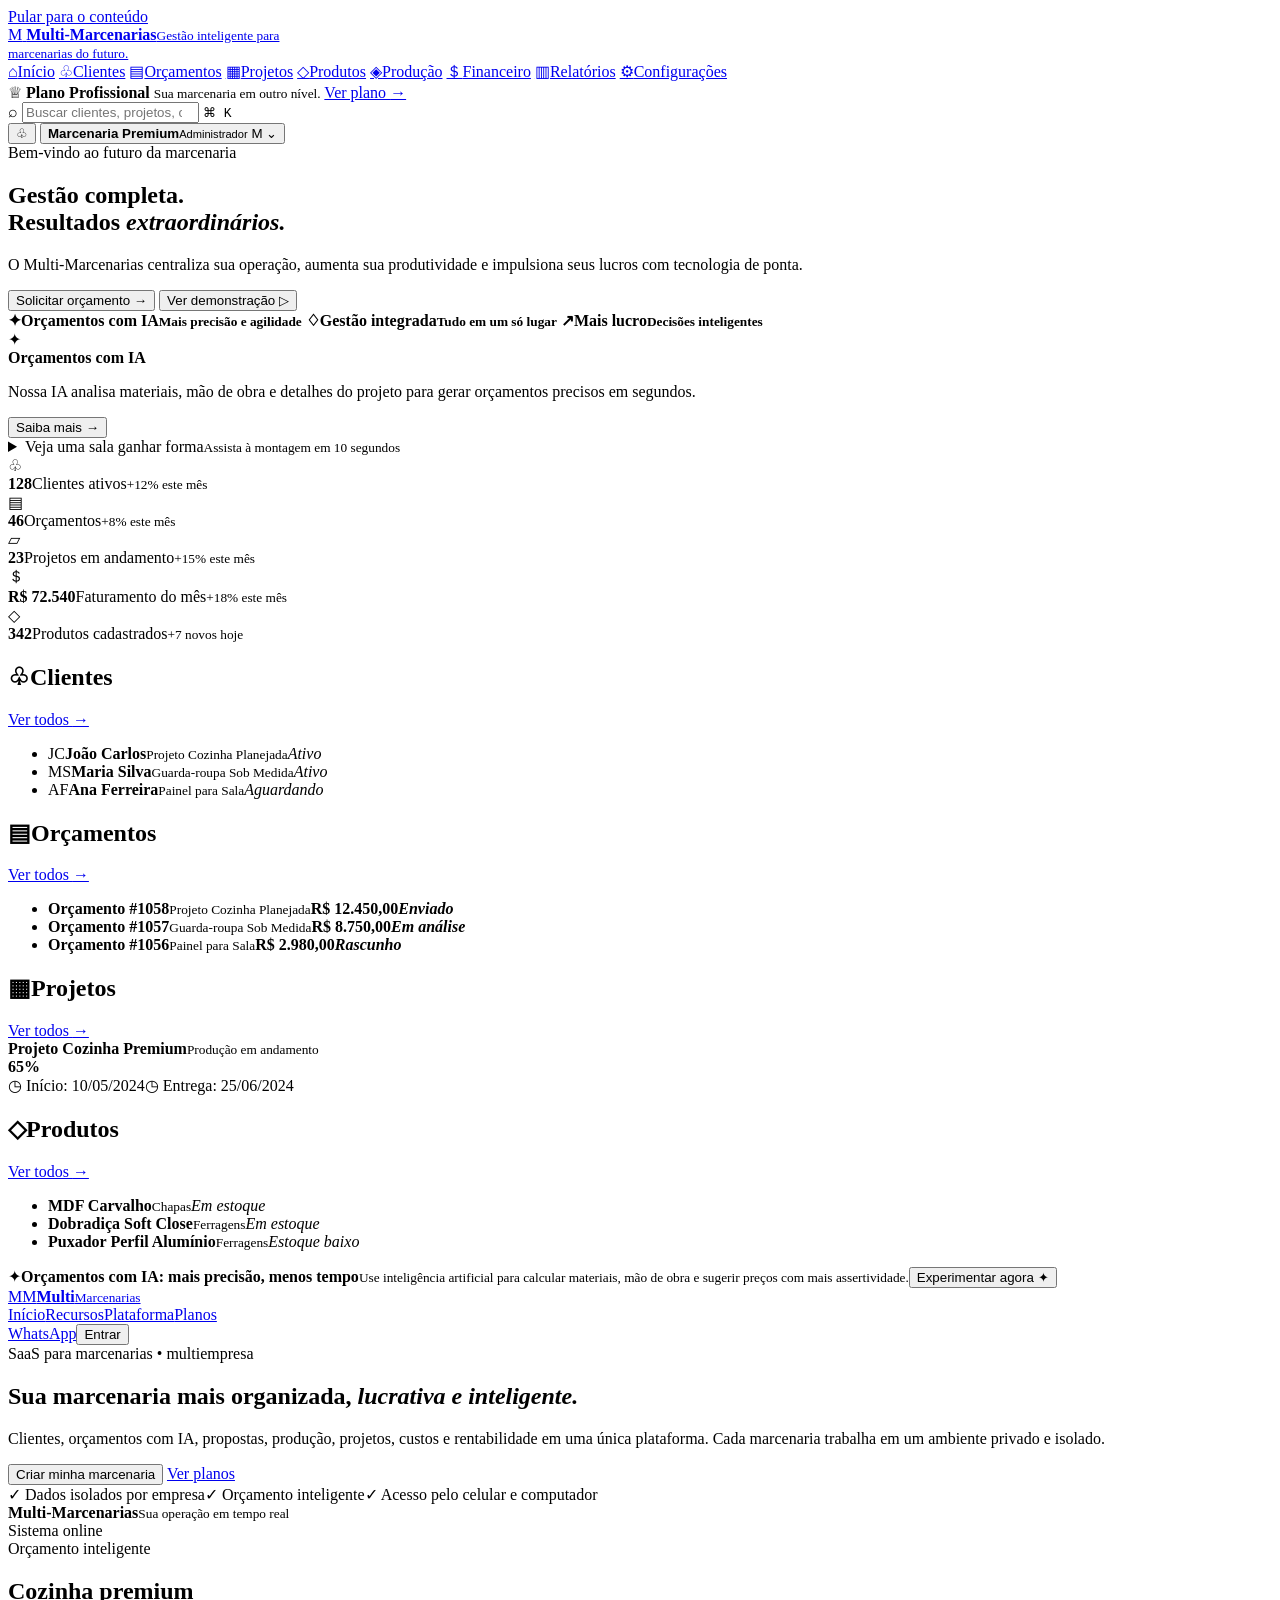
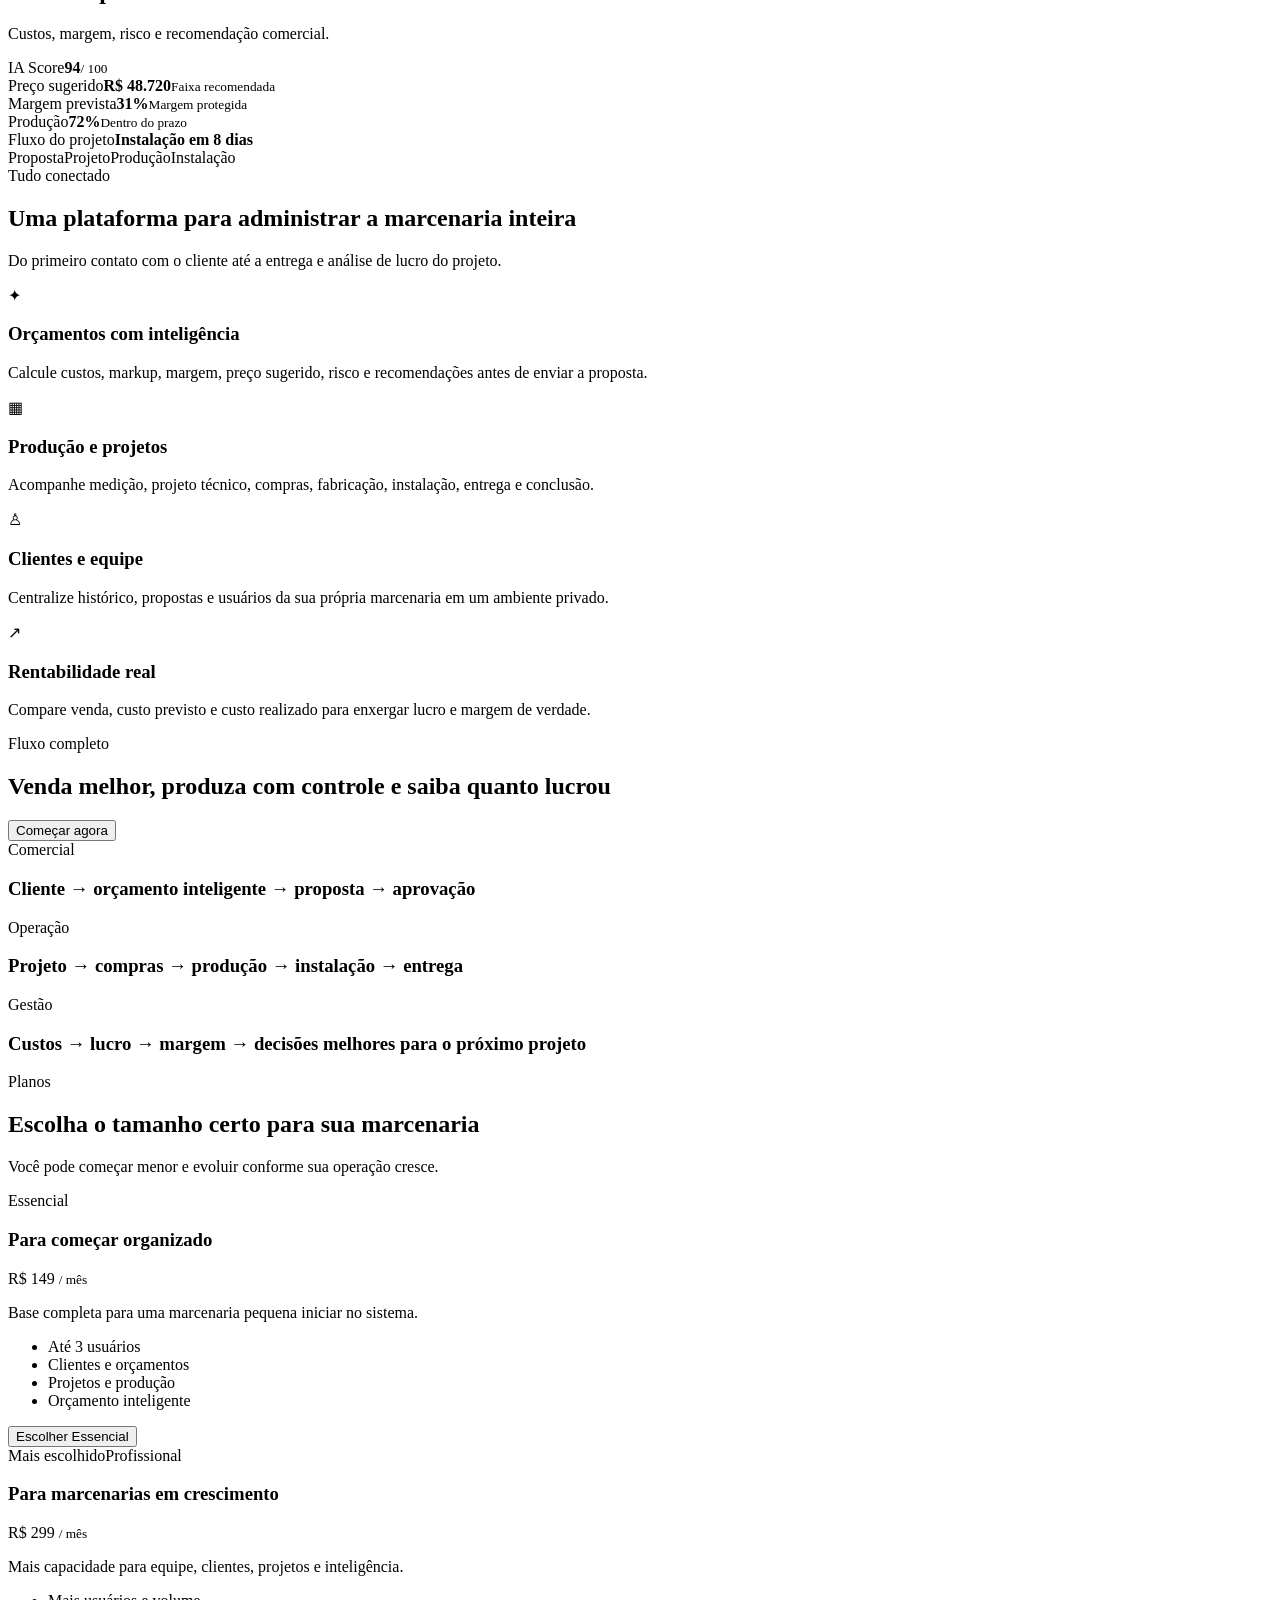
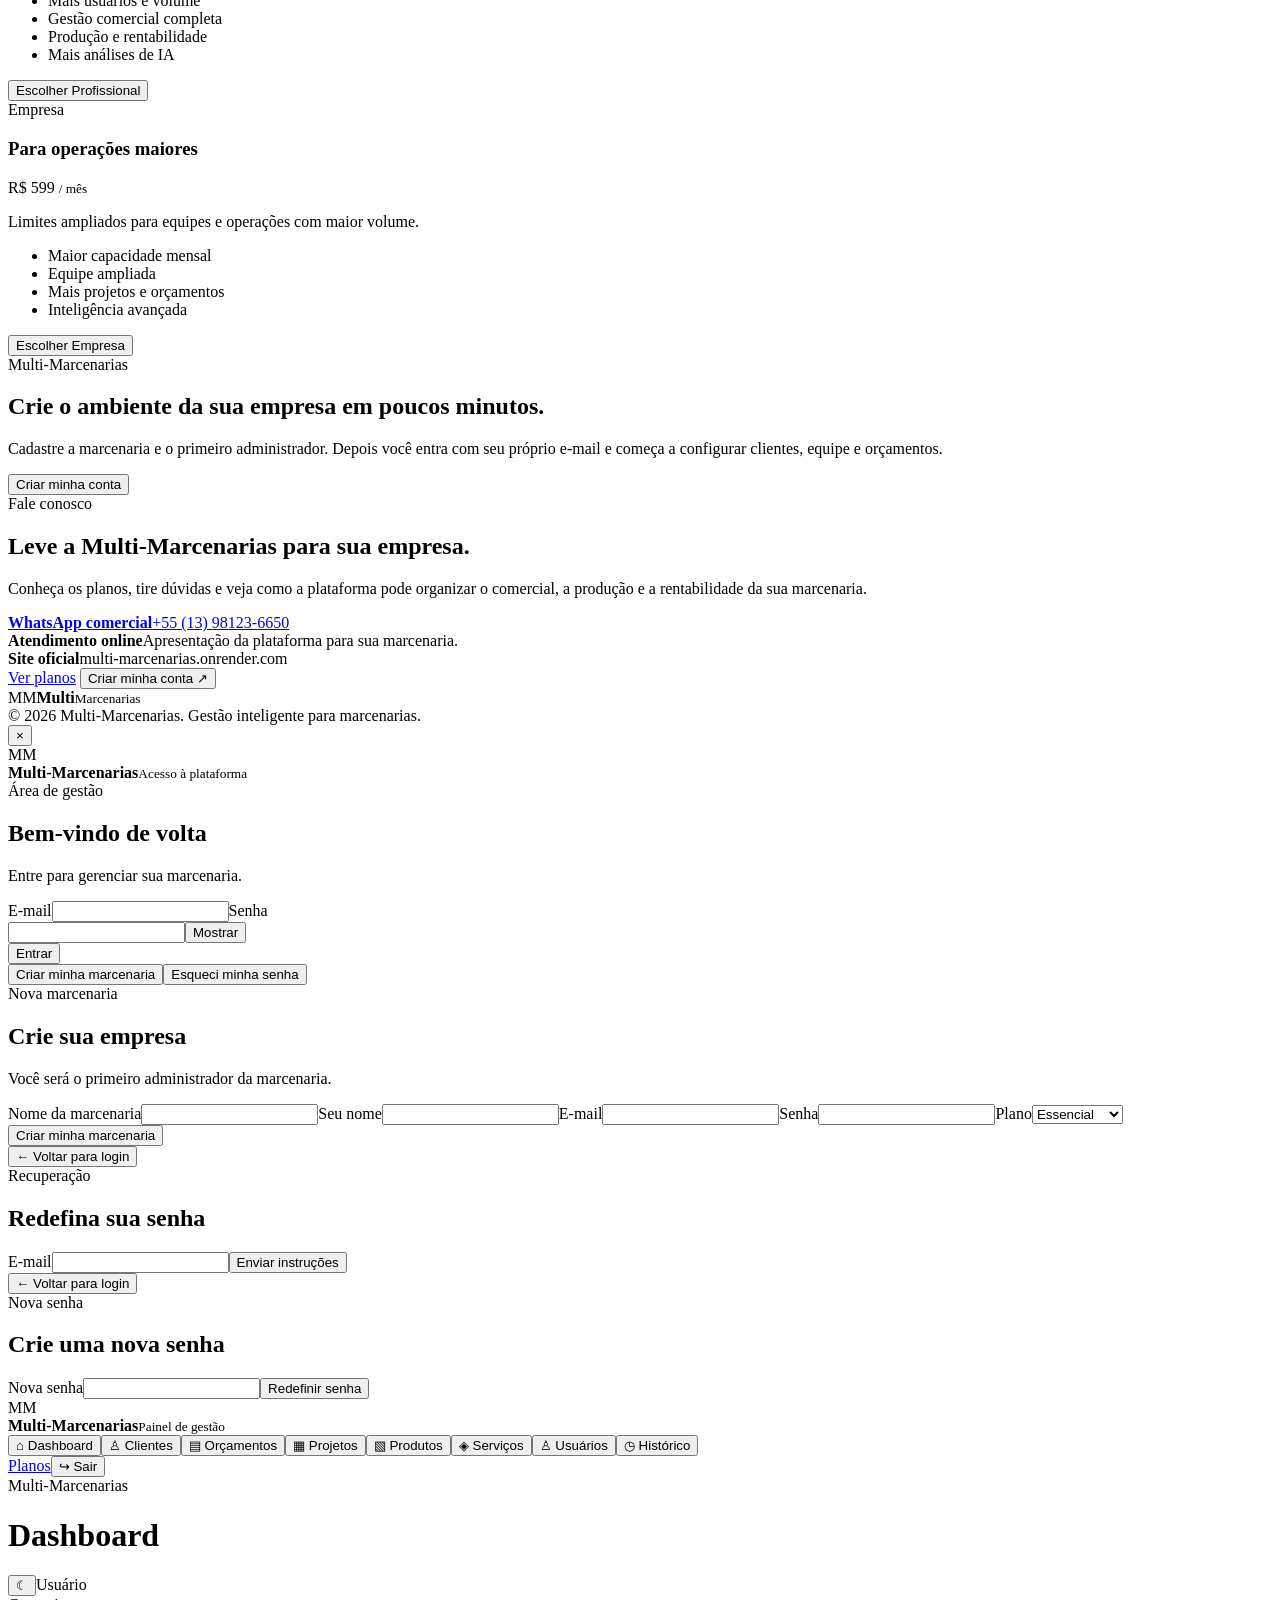
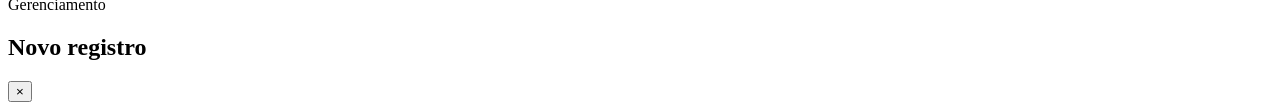
==== frontend/index.html @ 6f458a74 "Adiciona demonstração da montagem da sala" ====
<!doctype html>
<html lang="pt-BR">
<head>
  <meta charset="UTF-8">
  <base href="/">
  <meta name="viewport" content="width=device-width,initial-scale=1,viewport-fit=cover">
  <meta name="theme-color" content="#063e2f">
  <meta name="description" content="Multi-Marcenarias — SaaS de gestão para marcenarias com clientes, orçamentos inteligentes, produção, projetos, lucro e planos por assinatura.">
  <meta property="og:type" content="website">
  <meta property="og:locale" content="pt_BR">
  <meta property="og:site_name" content="Multi-Marcenarias">
  <meta property="og:title" content="Multi-Marcenarias | Gestão inteligente para marcenarias">
  <meta property="og:description" content="Clientes, orçamentos inteligentes, produção, projetos, custos e rentabilidade em uma plataforma multiempresa.">
  <meta property="og:url" content="https://multi-marcenarias.onrender.com/">
  <meta property="og:image" content="https://multi-marcenarias.onrender.com/assets/m-dourado-compartilhar-v2.png?v=20261110m2">
  <meta property="og:image:secure_url" content="https://multi-marcenarias.onrender.com/assets/m-dourado-compartilhar-v2.png?v=20261110m2">
  <meta property="og:image:type" content="image/png">
  <meta property="og:image:width" content="1200">
  <meta property="og:image:height" content="630">
  <meta property="og:image:alt" content="Logo oficial da Multi-Marcenarias">
  <meta name="twitter:card" content="summary_large_image">
  <meta name="twitter:title" content="Multi-Marcenarias | Gestão inteligente para marcenarias">
  <meta name="twitter:description" content="A plataforma completa para organizar, produzir e aumentar a rentabilidade da sua marcenaria.">
  <meta name="twitter:image" content="https://multi-marcenarias.onrender.com/assets/m-dourado-compartilhar-v2.png?v=20261110m2">
  <meta name="twitter:image:alt" content="Logo oficial da Multi-Marcenarias">
  <title>Multi-Marcenarias | Gestão inteligente para marcenarias</title>
  <link rel="canonical" href="https://multi-marcenarias.onrender.com/">
  <link rel="icon" href="./m-dourado-v2.ico?v=20261110m2" sizes="any">
  <link rel="icon" type="image/png" sizes="32x32" href="./assets/m-dourado-32-v2.png?v=20261110m2">
  <link rel="icon" type="image/png" sizes="512x512" href="./assets/m-dourado-512-v2.png?v=20261110m2">
  <link rel="apple-touch-icon" sizes="180x180" href="./assets/m-dourado-iphone-v2.png?v=20261110m2">
  <link rel="manifest" href="./site.webmanifest?v=20261110m2">
  <link rel="stylesheet" href="./styles.css">
  <link rel="stylesheet" href="./professional.css">
  <link rel="stylesheet" href="./commercial.css?v=20261110m2">
  <link rel="stylesheet" href="./design-refresh.css">
  <link rel="stylesheet" href="./public-reference.css?v=20261115v4">
  <link rel="stylesheet" href="./notifications.css">
  <link rel="stylesheet" href="./customer-portal.css?v=20261110m2">
</head>
<body>
  <a class="skip-link" href="#conteudo">Pular para o conteúdo</a>
  <div id="public-site">
    <div class="reference-public-dashboard" id="public-dashboard">
      <aside class="reference-public-sidebar" aria-label="Navegação da plataforma">
        <a class="reference-public-brand" href="#inicio" aria-label="Multi-Marcenarias — início">
          <span class="reference-public-logo" aria-hidden="true">M</span>
          <span><strong>Multi-Marcenarias</strong><small>Gestão inteligente para<br>marcenarias do futuro.</small></span>
        </a>
        <nav class="reference-public-nav">
          <a class="active" href="#inicio"><span aria-hidden="true">⌂</span>Início</a>
          <a href="#recursos"><span aria-hidden="true">♧</span>Clientes</a>
          <a href="#planos"><span aria-hidden="true">▤</span>Orçamentos</a>
          <a href="#plataforma"><span aria-hidden="true">▦</span>Projetos</a>
          <a href="#recursos"><span aria-hidden="true">◇</span>Produtos</a>
          <a href="#plataforma"><span aria-hidden="true">◈</span>Produção</a>
          <a href="#contato"><span aria-hidden="true">＄</span>Financeiro</a>
          <a href="#recursos"><span aria-hidden="true">▥</span>Relatórios</a>
          <a href="#contato"><span aria-hidden="true">⚙</span>Configurações</a>
        </nav>
        <div class="reference-public-plan">
          <span class="plan-crown" aria-hidden="true">♕</span>
          <strong>Plano Profissional</strong>
          <small>Sua marcenaria em outro nível.</small>
          <a href="#planos">Ver plano <span aria-hidden="true">→</span></a>
        </div>
      </aside>
      <div class="reference-public-main">
        <header class="reference-public-topbar">
          <label class="reference-public-search" for="public-global-search">
            <span aria-hidden="true">⌕</span>
            <input id="public-global-search" type="search" placeholder="Buscar clientes, projetos, orçamentos..." autocomplete="off">
            <kbd>⌘ K</kbd>
          </label>
          <div class="reference-public-account-wrap">
            <button class="reference-public-notification" type="button" aria-label="Notificações">♧<span aria-hidden="true"></span></button>
            <span class="reference-public-divider" aria-hidden="true"></span>
            <button id="open-login" class="reference-public-account" type="button" aria-label="Entrar na plataforma">
              <span class="reference-public-account-copy"><strong>Marcenaria Premium</strong><small>Administrador</small></span>
              <span class="reference-public-avatar" aria-hidden="true">M</span>
              <span class="reference-public-chevron" aria-hidden="true">⌄</span>
            </button>
          </div>
        </header>
        <main class="reference-public-content" id="conteudo-publico">
          <section class="reference-public-hero" id="inicio">
            <div class="reference-public-hero-copy">
              <span class="reference-public-kicker"><i aria-hidden="true"></i>Bem-vindo ao futuro da marcenaria</span>
              <h1>Gestão completa.<br>Resultados <em>extraordinários.</em></h1>
              <p>O Multi-Marcenarias centraliza sua operação, aumenta sua produtividade e impulsiona seus lucros com tecnologia de ponta.</p>
              <div class="reference-public-actions">
                <button class="btn primary" type="button" data-plan="professional">Solicitar orçamento <span aria-hidden="true">→</span></button>
                <button class="btn secondary" type="button" data-plan="starter">Ver demonstração <span aria-hidden="true">▷</span></button>
              </div>
              <div class="reference-public-benefits">
                <span><b aria-hidden="true">✦</b><strong>Orçamentos com IA<small>Mais precisão e agilidade</small></strong></span>
                <span><b aria-hidden="true">♢</b><strong>Gestão integrada<small>Tudo em um só lugar</small></strong></span>
                <span><b aria-hidden="true">↗</b><strong>Mais lucro<small>Decisões inteligentes</small></strong></span>
              </div>
            </div>
            <div class="reference-public-hero-visual" role="img" aria-label="Sala planejada com cozinha de marcenaria premium">
              <div class="vitrine-depth" aria-hidden="true"><span></span><span></span><span></span></div>
              <div class="reference-public-ai-card">
                <span class="reference-public-ai-icon" aria-hidden="true">✦</span>
                <div><strong>Orçamentos com IA</strong><p>Nossa IA analisa materiais, mão de obra e detalhes do projeto para gerar orçamentos precisos em segundos.</p></div>
                <button class="btn light" type="button" data-plan="professional">Saiba mais <span aria-hidden="true">→</span></button>
              </div>
            </div>
          </section>
          <details class="mm-showroom">
            <summary><span>Veja uma sala ganhar forma</span><small>Assista à montagem em 10 segundos</small></summary>
            <div class="mm-showroom-scene" role="img" aria-label="Sala planejada em perspectiva. Painéis e móveis se encaixam; o acabamento claro muda para grafite e o sofá passa a ser de couro conhaque.">
              <div class="mm-room-frame"></div>
              <div class="mm-room-wall"></div>
              <div class="mm-room-floor"></div>
              <div class="mm-room-rug"></div>
              <div class="mm-room-sofa mm-room-sofa-light"></div>
              <div class="mm-room-sofa mm-room-sofa-dark"></div>
              <div class="mm-room-table"></div>
              <div class="mm-room-light"></div>
            </div>
          </details>
          <section class="reference-public-kpis" aria-label="Indicadores da prévia">
            <article><span class="reference-public-kpi-icon" aria-hidden="true">♧</span><div><strong>128</strong><span>Clientes ativos</span><small>+12% este mês</small></div></article>
            <article><span class="reference-public-kpi-icon" aria-hidden="true">▤</span><div><strong>46</strong><span>Orçamentos</span><small>+8% este mês</small></div></article>
            <article><span class="reference-public-kpi-icon" aria-hidden="true">▱</span><div><strong>23</strong><span>Projetos em andamento</span><small>+15% este mês</small></div></article>
            <article><span class="reference-public-kpi-icon" aria-hidden="true">＄</span><div><strong>R$ 72.540</strong><span>Faturamento do mês</span><small>+18% este mês</small></div></article>
            <article><span class="reference-public-kpi-icon" aria-hidden="true">◇</span><div><strong>342</strong><span>Produtos cadastrados</span><small>+7 novos hoje</small></div></article>
          </section>
          <section class="reference-public-card-grid" aria-label="Resumo operacional">
            <article class="reference-public-card">
              <header><h2><span aria-hidden="true">♧</span>Clientes</h2><a href="#recursos">Ver todos <span aria-hidden="true">→</span></a></header>
              <ul><li><span class="reference-public-avatar-small">JC</span><span><strong>João Carlos</strong><small>Projeto Cozinha Planejada</small></span><em>Ativo</em></li><li><span class="reference-public-avatar-small">MS</span><span><strong>Maria Silva</strong><small>Guarda-roupa Sob Medida</small></span><em>Ativo</em></li><li><span class="reference-public-avatar-small">AF</span><span><strong>Ana Ferreira</strong><small>Painel para Sala</small></span><em class="warning">Aguardando</em></li></ul>
            </article>
            <article class="reference-public-card">
              <header><h2><span aria-hidden="true">▤</span>Orçamentos</h2><a href="#planos">Ver todos <span aria-hidden="true">→</span></a></header>
              <ul><li><span><strong>Orçamento #1058</strong><small>Projeto Cozinha Planejada</small></span><b>R$ 12.450,00<em>Enviado</em></b></li><li><span><strong>Orçamento #1057</strong><small>Guarda-roupa Sob Medida</small></span><b>R$ 8.750,00<em class="warning">Em análise</em></b></li><li><span><strong>Orçamento #1056</strong><small>Painel para Sala</small></span><b>R$ 2.980,00<em class="muted">Rascunho</em></b></li></ul>
            </article>
            <article class="reference-public-card reference-public-project">
              <header><h2><span aria-hidden="true">▦</span>Projetos</h2><a href="#plataforma">Ver todos <span aria-hidden="true">→</span></a></header>
              <div class="reference-public-project-image" role="img" aria-label="Projeto de cozinha planejada"></div>
              <strong>Projeto Cozinha Premium</strong><small>Produção em andamento</small><div class="reference-public-progress"><span><i></i></span><b>65%</b></div><div class="reference-public-dates"><span>◷ Início: 10/05/2024</span><span>◷ Entrega: 25/06/2024</span></div>
            </article>
            <article class="reference-public-card">
              <header><h2><span aria-hidden="true">◇</span>Produtos</h2><a href="#recursos">Ver todos <span aria-hidden="true">→</span></a></header>
              <ul><li><span class="reference-public-product-thumb wood"></span><span><strong>MDF Carvalho</strong><small>Chapas</small></span><em>Em estoque</em></li><li><span class="reference-public-product-thumb hardware"></span><span><strong>Dobradiça Soft Close</strong><small>Ferragens</small></span><em>Em estoque</em></li><li><span class="reference-public-product-thumb handle"></span><span><strong>Puxador Perfil Alumínio</strong><small>Ferragens</small></span><em class="warning">Estoque baixo</em></li></ul>
            </article>
          </section>
          <section class="reference-public-ai-band">
            <span class="reference-public-ai-band-icon" aria-hidden="true">✦</span><span><strong>Orçamentos com IA: mais precisão, menos tempo</strong><small>Use inteligência artificial para calcular materiais, mão de obra e sugerir preços com mais assertividade.</small></span><button class="btn primary" type="button" data-plan="professional">Experimentar agora <span aria-hidden="true">✦</span></button>
          </section>
        </main>
      </div>
    </div>
    <header class="site-header">
      <a class="logo" href="#legacy-inicio" aria-label="Multi-Marcenarias"><span class="logo-mark" aria-hidden="true">MM</span><span><strong>Multi</strong><small>Marcenarias</small></span></a>
      <nav class="site-nav" aria-label="Navegação principal"><a href="#inicio">Início</a><a href="#recursos">Recursos</a><a href="#plataforma">Plataforma</a><a href="#planos">Planos</a></nav>
      <div class="header-actions"><a class="btn whatsapp mini" href="https://wa.me/5513981236650?text=Ol%C3%A1%21%20Quero%20conhecer%20a%20plataforma%20Multi-Marcenarias%20para%20minha%20marcenaria." target="_blank" rel="noopener noreferrer" aria-label="Falar com a Multi-Marcenarias pelo WhatsApp">WhatsApp</a><button class="btn ghost" id="open-login-legacy" type="button">Entrar</button></div>
    </header>

    <main id="conteudo">
      <section class="hero" id="legacy-inicio">
        <div class="hero-copy">
          <span class="eyebrow">SaaS para marcenarias • multiempresa</span>
          <h1>Sua marcenaria mais organizada, <em>lucrativa e inteligente.</em></h1>
          <p>Clientes, orçamentos com IA, propostas, produção, projetos, custos e rentabilidade em uma única plataforma. Cada marcenaria trabalha em um ambiente privado e isolado.</p>
          <div class="hero-actions">
            <button class="btn primary large" type="button" data-plan="starter">Criar minha marcenaria</button>
            <a class="btn secondary large" href="#planos">Ver planos</a>
          </div>
          <div class="trust"><span>✓ Dados isolados por empresa</span><span>✓ Orçamento inteligente</span><span>✓ Acesso pelo celular e computador</span></div>
        </div>
        <div class="hero-card platform-preview" aria-label="Prévia do painel Multi-Marcenarias">
          <div class="wood-swatch" aria-hidden="true"></div>
          <div class="preview-shell">
            <div class="preview-topbar">
              <div class="preview-brand"><span class="preview-led" aria-hidden="true"></span><strong>Multi-Marcenarias</strong><small>Sua operação em tempo real</small></div>
              <span class="preview-online"><i aria-hidden="true"></i> Sistema online</span>
            </div>
            <div class="preview-command">
              <div><span class="eyebrow">Orçamento inteligente</span><h2>Cozinha premium</h2><p>Custos, margem, risco e recomendação comercial.</p></div>
              <div class="preview-score"><span>IA Score</span><strong>94</strong><small>/ 100</small></div>
            </div>
            <div class="preview-metrics">
              <div class="preview-metric cyan"><span>Preço sugerido</span><strong>R$ 48.720</strong><small>Faixa recomendada</small></div>
              <div class="preview-metric violet"><span>Margem prevista</span><strong>31%</strong><small>Margem protegida</small></div>
              <div class="preview-metric lime"><span>Produção</span><strong>72%</strong><small>Dentro do prazo</small></div>
            </div>
            <div class="preview-flow">
              <div class="preview-flow-head"><span>Fluxo do projeto</span><strong>Instalação em 8 dias</strong></div>
              <div class="preview-track" aria-hidden="true"><span></span></div>
              <div class="preview-stages"><span class="done">Proposta</span><span class="done">Projeto</span><span class="active">Produção</span><span>Instalação</span></div>
            </div>
          </div>
        </div>
      </section>

      <section class="section public-section" id="recursos">
        <div class="section-heading"><div><span class="eyebrow">Tudo conectado</span><h2>Uma plataforma para administrar a marcenaria inteira</h2></div><p>Do primeiro contato com o cliente até a entrega e análise de lucro do projeto.</p></div>
        <div class="service-grid">
          <article class="service-card"><span class="service-icon" aria-hidden="true">✦</span><h3>Orçamentos com inteligência</h3><p>Calcule custos, markup, margem, preço sugerido, risco e recomendações antes de enviar a proposta.</p></article>
          <article class="service-card"><span class="service-icon" aria-hidden="true">▦</span><h3>Produção e projetos</h3><p>Acompanhe medição, projeto técnico, compras, fabricação, instalação, entrega e conclusão.</p></article>
          <article class="service-card"><span class="service-icon" aria-hidden="true">♙</span><h3>Clientes e equipe</h3><p>Centralize histórico, propostas e usuários da sua própria marcenaria em um ambiente privado.</p></article>
          <article class="service-card"><span class="service-icon" aria-hidden="true">↗</span><h3>Rentabilidade real</h3><p>Compare venda, custo previsto e custo realizado para enxergar lucro e margem de verdade.</p></article>
        </div>
      </section>

      <section class="section projects-section" id="plataforma">
        <div class="section-heading"><div><span class="eyebrow">Fluxo completo</span><h2>Venda melhor, produza com controle e saiba quanto lucrou</h2></div><button class="btn secondary" type="button" data-plan="starter">Começar agora</button></div>
        <div class="project-grid">
          <article class="project-card project-one"><div><span>Comercial</span><h3>Cliente → orçamento inteligente → proposta → aprovação</h3></div></article>
          <article class="project-card project-two"><div><span>Operação</span><h3>Projeto → compras → produção → instalação → entrega</h3></div></article>
          <article class="project-card project-three"><div><span>Gestão</span><h3>Custos → lucro → margem → decisões melhores para o próximo projeto</h3></div></article>
        </div>
      </section>

      <section class="pricing-section" id="planos">
        <div class="section-heading"><div><span class="eyebrow">Planos</span><h2>Escolha o tamanho certo para sua marcenaria</h2></div><p>Você pode começar menor e evoluir conforme sua operação cresce.</p></div>
        <div class="pricing-grid">
          <article class="price-card">
            <span class="eyebrow">Essencial</span><h3>Para começar organizado</h3><div class="price">R$ 149 <small>/ mês</small></div><p>Base completa para uma marcenaria pequena iniciar no sistema.</p>
            <ul><li>Até 3 usuários</li><li>Clientes e orçamentos</li><li>Projetos e produção</li><li>Orçamento inteligente</li></ul>
            <button class="btn secondary" type="button" data-plan="starter">Escolher Essencial</button>
          </article>
          <article class="price-card featured">
            <span class="price-badge">Mais escolhido</span><span class="eyebrow">Profissional</span><h3>Para marcenarias em crescimento</h3><div class="price">R$ 299 <small>/ mês</small></div><p>Mais capacidade para equipe, clientes, projetos e inteligência.</p>
            <ul><li>Mais usuários e volume</li><li>Gestão comercial completa</li><li>Produção e rentabilidade</li><li>Mais análises de IA</li></ul>
            <button class="btn primary" type="button" data-plan="professional">Escolher Profissional</button>
          </article>
          <article class="price-card">
            <span class="eyebrow">Empresa</span><h3>Para operações maiores</h3><div class="price">R$ 599 <small>/ mês</small></div><p>Limites ampliados para equipes e operações com maior volume.</p>
            <ul><li>Maior capacidade mensal</li><li>Equipe ampliada</li><li>Mais projetos e orçamentos</li><li>Inteligência avançada</li></ul>
            <button class="btn secondary" type="button" data-plan="business">Escolher Empresa</button>
          </article>
        </div>
      </section>

      <section class="commercial-band">
        <div><span class="eyebrow">Multi-Marcenarias</span><h2>Crie o ambiente da sua empresa em poucos minutos.</h2><p>Cadastre a marcenaria e o primeiro administrador. Depois você entra com seu próprio e-mail e começa a configurar clientes, equipe e orçamentos.</p></div>
        <button class="btn primary large" type="button" data-plan="starter">Criar minha conta</button>
      </section>

      <section class="section contact-section" id="contato">
        <div class="contact-card">
          <div><span class="eyebrow">Fale conosco</span><h2>Leve a Multi-Marcenarias para sua empresa.</h2><p>Conheça os planos, tire dúvidas e veja como a plataforma pode organizar o comercial, a produção e a rentabilidade da sua marcenaria.</p></div>
          <div class="contact-list"><a href="https://wa.me/5513981236650?text=Ol%C3%A1%21%20Quero%20conhecer%20a%20plataforma%20Multi-Marcenarias%20para%20minha%20marcenaria." target="_blank" rel="noopener noreferrer"><strong>WhatsApp comercial</strong><span>+55 (13) 98123-6650</span></a><div><strong>Atendimento online</strong><span>Apresentação da plataforma para sua marcenaria.</span></div><div><strong>Site oficial</strong><span>multi-marcenarias.onrender.com</span></div></div>
        </div>
      </section>
    </main>

    <nav class="vitrine-actions" aria-label="Ações rápidas">
      <a href="#planos">Ver planos</a>
      <button type="button" data-plan="starter">Criar minha conta <span aria-hidden="true">↗</span></button>
    </nav>
    <footer><div class="logo"><span class="logo-mark" aria-hidden="true">MM</span><span><strong>Multi</strong><small>Marcenarias</small></span></div><span>© 2026 Multi-Marcenarias. Gestão inteligente para marcenarias.</span></footer>
  </div>

  <div id="auth-overlay" class="overlay hidden" aria-hidden="true"><div class="auth-card" role="dialog" aria-modal="true" aria-labelledby="login-title"><button class="close" id="close-auth" aria-label="Fechar" type="button">×</button><div class="auth-brand"><span class="logo-mark" aria-hidden="true">MM</span><div><strong>Multi-Marcenarias</strong><small>Acesso à plataforma</small></div></div><div id="login-view"><span class="eyebrow">Área de gestão</span><h2 id="login-title">Bem-vindo de volta</h2><p class="muted">Entre para gerenciar sua marcenaria.</p><form id="login-form"><label for="login-email">E-mail<input id="login-email" type="email" autocomplete="username" required></label><label for="login-password">Senha</label><div class="login-password-field"><input id="login-password" type="password" autocomplete="current-password" required><button id="toggle-login-password" type="button" aria-controls="login-password" aria-label="Mostrar senha" aria-pressed="false">Mostrar</button></div><button class="btn primary wide" type="submit">Entrar</button><div id="login-error" class="form-message error" role="alert" aria-live="polite"></div></form><div class="auth-links"><button id="show-register" type="button">Criar minha marcenaria</button><button id="show-recovery" type="button">Esqueci minha senha</button></div></div><div id="register-view" class="hidden"><span class="eyebrow">Nova marcenaria</span><h2>Crie sua empresa</h2><p class="muted">Você será o primeiro administrador da marcenaria.</p><form id="register-form"><label for="register-business-name">Nome da marcenaria<input id="register-business-name" type="text" minlength="2" autocomplete="organization" required></label><label for="register-name">Seu nome<input id="register-name" type="text" minlength="2" autocomplete="name" required></label><label for="register-email">E-mail<input id="register-email" type="email" autocomplete="email" required></label><label for="register-password">Senha<input id="register-password" type="password" minlength="8" autocomplete="new-password" required></label><label for="register-plan">Plano<select id="register-plan" required><option value="starter">Essencial</option><option value="professional">Profissional</option><option value="business">Empresa</option></select></label><button class="btn primary wide" type="submit">Criar minha marcenaria</button><div id="register-message" class="form-message" role="status" aria-live="polite"></div></form><button class="back-link" data-auth-back type="button">← Voltar para login</button></div><div id="recovery-view" class="hidden"><span class="eyebrow">Recuperação</span><h2>Redefina sua senha</h2><form id="recovery-form"><label for="recovery-email">E-mail<input id="recovery-email" type="email" required autocomplete="email"></label><button class="btn primary wide" type="submit">Enviar instruções</button><div id="recovery-message" class="form-message" role="status" aria-live="polite"></div></form><button class="back-link" data-auth-back type="button">← Voltar para login</button></div><div id="reset-view" class="hidden"><span class="eyebrow">Nova senha</span><h2>Crie uma nova senha</h2><form id="reset-form"><label for="reset-password">Nova senha<input id="reset-password" type="password" minlength="8" required autocomplete="new-password"></label><button class="btn primary wide" type="submit">Redefinir senha</button><div id="reset-message" class="form-message" role="status" aria-live="polite"></div></form></div></div></div>

  <div id="admin-app" class="hidden"><aside class="sidebar"><div class="side-brand"><span class="logo-mark" aria-hidden="true">MM</span><div><strong>Multi-Marcenarias</strong><small>Painel de gestão</small></div></div><nav id="admin-nav" aria-label="Menu administrativo"><button class="nav active" data-section="dashboard" type="button">⌂ <span>Dashboard</span></button><button class="nav" data-section="customers" type="button">♙ <span>Clientes</span></button><button class="nav" data-section="quotes" type="button">▤ <span>Orçamentos</span></button><button class="nav" data-section="projects" type="button">▦ <span>Projetos</span></button><button class="nav" data-section="products" type="button">▧ <span>Produtos</span></button><button class="nav" data-section="categories" type="button">◈ <span>Serviços</span></button><button class="nav admin-only" data-section="users" type="button">♙ <span>Usuários</span></button><button class="nav admin-only" data-section="activities" type="button">◷ <span>Histórico</span></button></nav><div class="side-bottom"><a href="#planos">Planos</a><button id="logout" class="logout" type="button">↪ <span>Sair</span></button></div></aside><main class="admin-main"><header class="topbar"><div><span class="eyebrow">Multi-Marcenarias</span><h1 id="admin-title">Dashboard</h1></div><div class="top-actions"><button id="theme-toggle" class="icon-button" title="Alternar tema" aria-label="Alternar tema" type="button">☾</button><span class="user-pill"><span class="status-dot" aria-hidden="true"></span><span id="user-badge">Usuário</span></span></div></header><div id="toast" class="toast" role="status" aria-live="polite"></div><section id="dashboard" class="admin-section"></section><section id="customers" class="admin-section hidden"></section><section id="quotes" class="admin-section hidden"></section><section id="projects" class="admin-section hidden"></section><section id="products" class="admin-section hidden"></section><section id="categories" class="admin-section hidden"></section><section id="users" class="admin-section hidden"></section><section id="activities" class="admin-section hidden"></section></main></div>

  <div id="modal" class="modal hidden" aria-hidden="true"><div class="modal-card" role="dialog" aria-modal="true" aria-labelledby="modal-title"><div class="modal-head"><div><span class="eyebrow">Gerenciamento</span><h2 id="modal-title">Novo registro</h2></div><button id="modal-close" class="close" type="button" aria-label="Fechar">×</button></div><form id="item-form"></form></div></div>
  <script src="./app.js"></script><script src="./smart-quotes.js"></script><script src="./quote-decisions.js"></script><script src="./quote-proposal.js"></script><script src="./saas-public.js"></script><script src="./notifications.js"></script><script src="./customer-portal.js"></script>
</body>
</html>
---- frontend/styles.css ----
:root{--bg:#f5f1e9;--surface:#fffdf8;--surface-2:#eee8dc;--ink:#20251f;--muted:#6d746b;--line:#ddd5c8;--brand:#1d2a20;--brand-2:#314734;--accent:#b6844f;--success:#2f7d4c;--danger:#a74747;--shadow:0 18px 50px rgba(39,31,20,.10);--radius:20px}*{box-sizing:border-box}html{scroll-behavior:smooth}body{margin:0;background:var(--bg);color:var(--ink);font-family:'DM Sans',sans-serif;line-height:1.5}button,input,textarea,select{font:inherit}button,a{transition:.2s ease}a{color:inherit;text-decoration:none}.hidden{display:none!important}.eyebrow{font-size:.72rem;letter-spacing:.13em;text-transform:uppercase;font-weight:700;color:var(--accent)}h1,h2,h3,p{margin-top:0}h1,h2{font-family:'Playfair Display',serif;line-height:1.08}h1{font-size:clamp(2.8rem,6vw,5.8rem);margin:14px 0 20px}h2{font-size:clamp(2rem,3.5vw,3.4rem);margin:10px 0 14px}h3{font-size:1.2rem}.muted{color:var(--muted)}.btn{border:1px solid transparent;border-radius:12px;padding:11px 17px;font-weight:700;cursor:pointer;display:inline-flex;align-items:center;justify-content:center;gap:8px;background:transparent}.btn:hover{transform:translateY(-1px)}.btn.primary{background:var(--brand);color:#fff}.btn.secondary{border-color:var(--line);background:var(--surface);color:var(--ink)}.btn.ghost{border-color:var(--line)}.btn.light{background:#fff;color:var(--brand)}.btn.whatsapp,.whatsapp{background:#277b49;color:#fff}.btn.large{padding:15px 22px;border-radius:14px}.btn.wide{width:100%}.logo{display:flex;align-items:center;gap:10px}.logo strong,.logo small,.side-brand strong,.side-brand small,.auth-brand strong,.auth-brand small{display:block}.logo small,.side-brand small,.auth-brand small{font-size:.72rem;color:var(--muted)}.logo-mark{width:43px;height:43px;border-radius:12px;background:var(--brand);color:#f8ead6;display:grid;place-items:center;font-family:'Playfair Display',serif;font-weight:700;font-size:1rem}.site-header{height:78px;padding:0 clamp(20px,5vw,72px);display:flex;align-items:center;justify-content:space-between;gap:25px;position:sticky;top:0;z-index:20;background:rgba(245,241,233,.92);backdrop-filter:blur(14px);border-bottom:1px solid rgba(221,213,200,.7)}.site-nav{display:flex;gap:25px;font-weight:600;color:#4d554c}.site-nav a:hover{color:var(--brand)}.header-actions{display:flex;gap:10px;align-items:center}.mini{padding:9px 12px;border-radius:10px;font-size:.86rem;font-weight:700}.hero{min-height:calc(100vh - 78px);display:grid;grid-template-columns:1.05fr .95fr;gap:clamp(30px,7vw,100px);align-items:center;padding:70px clamp(20px,7vw,100px);background:radial-gradient(circle at 80% 20%,rgba(182,132,79,.18),transparent 30%)}.hero-copy p{font-size:1.12rem;max-width:650px;color:var(--muted)}.hero-copy em{font-style:normal;color:var(--brand-2)}.hero-actions{display:flex;gap:12px;flex-wrap:wrap;margin:30px 0}.trust{display:flex;gap:18px;flex-wrap:wrap;color:#596156;font-size:.88rem}.hero-card{min-height:500px;border-radius:30px;background:linear-gradient(135deg,#24352a,#101710);box-shadow:var(--shadow);overflow:hidden;position:relative;color:#fff;display:flex;align-items:flex-end}.wood-swatch{position:absolute;inset:0;background:repeating-linear-gradient(100deg,rgba(255,255,255,.03) 0 3px,transparent 3px 20px),linear-gradient(135deg,rgba(192,147,95,.55),rgba(27,40,30,.2) 50%,rgba(255,255,255,.05));mix-blend-mode:screen}.hero-card:before{content:'';position:absolute;width:300px;height:300px;border:1px solid rgba(255,255,255,.2);border-radius:50%;right:-100px;top:-80px}.hero-card-content{position:relative;padding:36px}.hero-card-content h2{font-size:2.4rem}.hero-card-content p{color:#d7dfd6}.section{padding:100px clamp(20px,7vw,100px)}.public-section{background:var(--surface)}.section-heading{display:flex;justify-content:space-between;align-items:end;gap:30px;margin-bottom:42px}.section-heading>p{max-width:420px;color:var(--muted)}.service-grid{display:grid;grid-template-columns:repeat(4,1fr);gap:16px}.service-card{padding:28px;border:1px solid var(--line);border-radius:var(--radius);background:var(--surface);min-height:220px}.service-card:hover{transform:translateY(-4px);box-shadow:var(--shadow)}.service-icon{width:48px;height:48px;border-radius:14px;background:var(--surface-2);display:grid;place-items:center;color:var(--brand);font-size:1.4rem;margin-bottom:28px}.service-card p{color:var(--muted)}.project-grid{display:grid;grid-template-columns:1.2fr 1fr 1fr;gap:16px}.project-card{min-height:420px;border-radius:24px;overflow:hidden;padding:28px;display:flex;align-items:end;background-color:#354437;background-image:linear-gradient(180deg,transparent 30%,rgba(10,16,11,.88));color:#fff}.project-card div{position:relative}.project-card span{font-size:.76rem;text-transform:uppercase;letter-spacing:.12em;color:#e6c69f}.project-card h3{font-family:'Playfair Display',serif;font-size:1.7rem;margin:8px 0 0}.project-one{background-image:linear-gradient(180deg,transparent 30%,rgba(10,16,11,.88)),repeating-linear-gradient(90deg,#806042 0 28px,#9a7752 28px 32px)}.project-two{background-image:linear-gradient(180deg,transparent 30%,rgba(10,16,11,.88)),linear-gradient(135deg,#d0c4b1,#756d62)}.project-three{background-image:linear-gradient(180deg,transparent 30%,rgba(10,16,11,.88)),linear-gradient(135deg,#2d3c31,#977052)}.cta-section{margin:0 clamp(20px,7vw,100px);padding:55px 65px;border-radius:28px;background:var(--brand);color:#fff;display:flex;align-items:center;justify-content:space-between;gap:30px}.cta-section h2{max-width:700px}.contact-section{background:var(--surface)}.contact-card{display:grid;grid-template-columns:1.1fr .9fr;gap:50px;background:var(--surface-2);padding:45px;border-radius:28px}.contact-card p{color:var(--muted);max-width:580px}.contact-list{display:grid;gap:12px}.contact-list>a,.contact-list>div{padding:18px;border-radius:15px;background:var(--surface);border:1px solid var(--line)}.contact-list strong,.contact-list span{display:block}.contact-list span{color:var(--muted);font-size:.92rem}footer{padding:35px clamp(20px,7vw,100px);display:flex;justify-content:space-between;gap:20px;align-items:center;color:var(--muted);font-size:.85rem}.overlay{position:fixed;inset:0;z-index:50;background:rgba(13,18,14,.68);display:grid;place-items:center;padding:20px;backdrop-filter:blur(7px)}.auth-card{width:min(450px,100%);background:var(--surface);border-radius:24px;padding:35px;box-shadow:var(--shadow);position:relative}.close{border:0;background:var(--surface-2);width:36px;height:36px;border-radius:50%;cursor:pointer;font-size:1.5rem;line-height:1;display:grid;place-items:center}.auth-card>.close{position:absolute;right:18px;top:18px}.auth-brand{display:flex;align-items:center;gap:10px;margin-bottom:35px}.auth-brand strong{font-size:1.1rem}.auth-card h2{font-size:2.3rem}.auth-card form{display:grid;gap:15px;margin-top:22px}label{display:grid;gap:7px;font-weight:600;font-size:.9rem}input,textarea,select{width:100%;border:1px solid var(--line);background:var(--surface);color:var(--ink);border-radius:11px;padding:11px 12px;outline:0}input:focus,textarea:focus,select:focus{border-color:var(--accent);box-shadow:0 0 0 3px rgba(182,132,79,.12)}textarea{min-height:105px;resize:vertical}.form-message{min-height:22px;font-size:.86rem}.error{color:var(--danger)}.success{color:var(--success)}.auth-links{display:flex;justify-content:space-between;gap:15px;margin-top:20px}.auth-links button,.back-link{border:0;background:none;color:var(--brand-2);cursor:pointer;font-weight:700;padding:0}.auth-links button:hover,.back-link:hover{text-decoration:underline}.auth-card .whatsapp{margin-top:10px}.sidebar{position:fixed;left:0;top:0;bottom:0;width:260px;background:var(--brand);color:#fff;padding:25px 18px;display:flex;flex-direction:column;z-index:30}.side-brand{display:flex;align-items:center;gap:10px;padding:8px 10px 28px}.side-brand .logo-mark{background:#f0e4d0;color:var(--brand)}.side-brand small{color:#aeb8ae}.sidebar nav{display:grid;gap:6px}.nav{border:0;background:transparent;color:#bfc9bf;padding:12px;border-radius:11px;text-align:left;cursor:pointer;font-weight:700;display:flex;align-items:center;gap:12px}.nav:hover,.nav.active{background:#304435;color:#fff}.nav span{font-size:.92rem}.side-bottom{margin-top:auto;display:grid;gap:8px}.side-bottom>a,.logout{border:0;background:transparent;color:#cbd3cb;text-align:left;padding:12px;border-radius:10px;cursor:pointer}.side-bottom>a:hover,.logout:hover{background:#304435;color:#fff}.admin-main{margin-left:260px;min-height:100vh}.topbar{height:90px;padding:0 35px;display:flex;align-items:center;justify-content:space-between;border-bottom:1px solid var(--line);background:var(--surface);position:sticky;top:0;z-index:10}.topbar h1{font-size:1.8rem;margin:3px 0 0}.top-actions{display:flex;align-items:center;gap:12px}.icon-button{width:40px;height:40px;border:1px solid var(--line);border-radius:10px;background:var(--surface);cursor:pointer}.user-pill{display:flex;align-items:center;gap:8px;padding:8px 12px;border:1px solid var(--line);border-radius:999px;font-size:.85rem}.status-dot{width:8px;height:8px;border-radius:50%;background:#43a663}.admin-section{padding:32px}.welcome{padding:30px;border-radius:22px;background:linear-gradient(135deg,#203125,#39503b);color:#fff;display:flex;align-items:center;justify-content:space-between;gap:20px;margin-bottom:20px}.welcome h2{font-size:2.3rem}.welcome p{color:#ccd5cc}.stats{display:grid;grid-template-columns:repeat(5,1fr);gap:13px;margin-bottom:20px}.stat{border:1px solid var(--line);background:var(--surface);border-radius:17px;padding:20px;text-align:left;cursor:pointer}.stat:hover{box-shadow:var(--shadow);transform:translateY(-2px)}.stat span,.stat small{display:block;color:var(--muted)}.stat strong{display:block;font-size:2rem;margin:8px 0}.panel{background:var(--surface);border:1px solid var(--line);border-radius:20px;padding:25px}.panel-title,.toolbar{display:flex;justify-content:space-between;align-items:center;gap:20px}.toolbar{margin-bottom:22px}.toolbar h2{font-size:2rem}.toolbar p{color:var(--muted);margin:0}.toolbar-actions{display:flex;gap:10px;align-items:center;min-width:min(520px,100%)}.toolbar-actions input{min-width:220px}.filter{min-width:150px}.table-wrap{overflow:auto}.table{width:100%;border-collapse:collapse}.table th,.table td{padding:13px 10px;border-bottom:1px solid var(--line);text-align:left;white-space:nowrap}.table th{font-size:.75rem;text-transform:uppercase;letter-spacing:.08em;color:var(--muted)}.table tbody tr:hover{background:var(--surface-2)}.actions{display:flex;gap:6px}.small-btn{padding:7px 10px;border:1px solid var(--line);border-radius:8px;background:var(--surface);cursor:pointer;font-weight:700}.small-btn:hover{background:var(--surface-2)}.small-btn.danger{color:var(--danger)}.badge{display:inline-flex;padding:5px 9px;border-radius:999px;background:var(--surface-2);font-size:.75rem;font-weight:700}.badge.success{background:#e3f1e7;color:var(--success)}.empty{text-align:center;padding:60px 20px;color:var(--muted)}.empty-row{text-align:center!important;padding:50px!important;color:var(--muted)}.loading{text-align:center;padding:60px;color:var(--muted)}.loading:before{content:'';display:inline-block;width:20px;height:20px;border:3px solid var(--line);border-top-color:var(--accent);border-radius:50%;animation:spin .8s linear infinite;vertical-align:-5px;margin-right:10px}@keyframes spin{to{transform:rotate(360deg)}}.modal{position:fixed;inset:0;background:rgba(13,18,14,.68);z-index:60;display:grid;place-items:center;padding:20px}.modal-card{width:min(700px,100%);max-height:90vh;overflow:auto;background:var(--surface);border-radius:22px;padding:26px}.modal-head{display:flex;justify-content:space-between;align-items:start;margin-bottom:20px}.modal-head h2{font-size:2rem;margin:5px 0}.form-grid{display:grid;grid-template-columns:1fr 1fr;gap:15px}.form-grid label:nth-child(3),.form-grid label:nth-child(4){grid-column:span 2}.check{display:flex;align-items:center;gap:8px}.check input{width:auto}.modal-actions{display:flex;justify-content:flex-end;gap:10px;margin-top:22px}.activity-list{list-style:none;padding:0;margin:0;display:grid;gap:10px}.activity-list li{padding:13px 15px;border:1px solid var(--line);border-radius:12px;background:var(--surface-2)}.activity-list strong{color:var(--brand-2)}.activity-list small{display:block;color:var(--muted);margin-top:4px}.history-modal{display:grid;gap:10px}.history-item{display:flex;justify-content:space-between;gap:15px;padding:14px;border:1px solid var(--line);border-radius:12px}.history-item span{color:var(--muted);white-space:nowrap}.toast{position:fixed;right:25px;bottom:25px;background:var(--brand);color:#fff;padding:13px 17px;border-radius:11px;box-shadow:var(--shadow);z-index:100;opacity:0;pointer-events:none;transform:translateY(10px)}.toast.show{opacity:1;transform:none}.toast.error{background:var(--danger)}body.dark{--bg:#111611;--surface:#192019;--surface-2:#232d24;--ink:#edf1eb;--muted:#a7b0a5;--line:#344036;--brand:#0d150f}.dark .site-header{background:rgba(17,22,17,.92)}.dark .project-card{border:1px solid #3d493e}.dark input,.dark textarea,.dark select{background:#151c16}.dark .btn.secondary,.dark .icon-button{background:var(--surface)}@media(max-width:1100px){.service-grid{grid-template-columns:repeat(2,1fr)}.stats{grid-template-columns:repeat(3,1fr)}.hero{grid-template-columns:1fr}.hero-card{min-height:380px}.project-grid{grid-template-columns:1fr 1fr}.project-one{grid-column:span 2}}@media(max-width:800px){.site-nav{display:none}.site-header{height:68px}.hero{min-height:auto;padding-top:55px}.section{padding:70px 20px}.contact-card{grid-template-columns:1fr;padding:28px}.cta-section{margin:0 20px;padding:35px 25px;display:grid}.sidebar{width:74px;padding:20px 10px}.side-brand{justify-content:center;padding-bottom:20px}.side-brand>div:not(.logo-mark),.nav span,.side-bottom>a span{display:none}.nav{justify-content:center}.admin-main{margin-left:74px}.topbar{padding:0 18px}.admin-section{padding:20px}.stats{grid-template-columns:1fr 1fr}.toolbar{align-items:stretch;flex-direction:column}.toolbar-actions{min-width:0}.toolbar-actions input{min-width:0;flex:1}.form-grid{grid-template-columns:1fr}.form-grid label:nth-child(3),.form-grid label:nth-child(4){grid-column:auto}.history-item{display:grid}.history-item span{white-space:normal}}@media(max-width:560px){.header-actions .btn.mini{display:none}.hero-actions .btn{width:100%}.service-grid,.project-grid{grid-template-columns:1fr}.project-one{grid-column:auto}.project-card{min-height:300px}.stats{grid-template-columns:1fr 1fr}.welcome{display:grid;padding:22px}.welcome h2{font-size:1.8rem}.topbar h1{font-size:1.4rem}.user-pill{padding:7px}.admin-section{padding:14px}.panel{padding:16px}.toolbar-actions{flex-direction:column;align-items:stretch}.table th,.table td{padding:11px 8px}.modal{padding:10px}.modal-card{padding:18px}.modal-actions{flex-direction:column}.modal-actions .btn{width:100%}.toast{left:14px;right:14px;bottom:14px;text-align:center}.auth-card{padding:25px}.auth-links{flex-direction:column}.top-actions .icon-button{width:36px;height:36px}}
---- frontend/professional.css ----
/* Camada visual profissional — Marcenaria Ideal */
:root{--focus:rgba(182,132,79,.28)}
*:focus-visible{outline:3px solid var(--focus);outline-offset:2px}
html{scroll-padding-top:90px}
body{overflow-x:hidden}
.site-nav a,.btn,.nav,.icon-button,.small-btn,.stat{position:relative}
.btn:active,.small-btn:active,.nav:active,.icon-button:active{transform:translateY(0) scale(.98)}
.btn.primary{box-shadow:0 8px 20px rgba(29,42,32,.16)}
.btn.primary:hover{box-shadow:0 12px 26px rgba(29,42,32,.22)}
.service-card,.project-card,.stat,.panel,.contact-card,.auth-card,.modal-card{transition:transform .2s ease,box-shadow .2s ease,border-color .2s ease}
.service-card:hover,.project-card:hover{box-shadow:0 18px 42px rgba(39,31,20,.14)}
.panel-title h3{margin:6px 0 0}
.table tbody tr{transition:background .15s ease}
.badge{white-space:nowrap}
.toast{max-width:min(420px,calc(100vw - 32px));line-height:1.35}
.smart-quote-create{display:grid;gap:18px}
.smart-quote-intro{padding:18px 20px;border:1px solid rgba(182,132,79,.24);border-radius:16px;background:linear-gradient(135deg,rgba(182,132,79,.08),rgba(255,255,255,.02))}
.smart-quote-intro h3{margin:5px 0 7px;font-size:1.35rem}
.smart-quote-intro p{margin:0;line-height:1.55;color:var(--muted,#687067)}
.smart-quote-create .span-2{grid-column:1/-1}
.cost-grid{display:grid;grid-template-columns:repeat(4,1fr);gap:12px}
.cost-grid label{padding:13px;border:1px solid rgba(0,0,0,.08);border-radius:14px;background:rgba(0,0,0,.015)}
.cost-grid input{margin-top:7px}
.smart-quote-result{min-height:10px}
.smart-result-card{display:grid;grid-template-columns:repeat(3,1fr);gap:10px;margin-top:4px}
.smart-result-card>div{padding:14px;border-radius:14px;border:1px solid rgba(182,132,79,.2);background:rgba(182,132,79,.07)}
.smart-result-card small{display:block;opacity:.75;margin-bottom:5px}
.smart-result-card strong{font-size:1.15rem}
.smart-result-lists{display:grid;grid-template-columns:1fr 1fr;gap:12px;margin-top:10px}
.smart-result-lists>div{padding:14px;border:1px solid rgba(0,0,0,.08);border-radius:14px}
.smart-result-lists ul{margin:8px 0 0;padding-left:18px;line-height:1.5}
.smart-quote-panel{margin:0 0 18px}
.smart-quote-grid{display:grid;grid-template-columns:repeat(3,1fr);gap:10px;margin-top:14px}
.smart-quote-grid>div{padding:14px;border-radius:14px;background:rgba(182,132,79,.08)}
.smart-quote-grid small{display:block;opacity:.75}.smart-quote-grid strong{display:block;margin-top:4px;font-size:1.15rem}
.smart-quote-columns{display:grid;grid-template-columns:1fr 1fr;gap:18px;margin-top:16px}.smart-quote-columns ul{padding-left:18px;line-height:1.5}

/* Premium SaaS polish */
:root{
  --premium-shadow:0 18px 50px rgba(25,34,27,.10);
  --premium-shadow-soft:0 8px 26px rgba(25,34,27,.07);
  --premium-border:rgba(38,55,43,.10);
  --premium-green:#1f3a2a;
  --premium-gold:#b6844f;
  --premium-cream:#f7f4ee;
}
body{background:linear-gradient(180deg,#fbfaf7 0,#f4f4ef 100%)}
.site-header{backdrop-filter:blur(18px);-webkit-backdrop-filter:blur(18px);background:rgba(250,249,245,.88);border-bottom:1px solid var(--premium-border)}
.logo-mark{box-shadow:inset 0 0 0 1px rgba(255,255,255,.22),0 6px 18px rgba(25,34,27,.10)}
.hero{position:relative;isolation:isolate}
.hero::before{content:"";position:absolute;inset:0;z-index:-1;background:radial-gradient(circle at 15% 18%,rgba(182,132,79,.12),transparent 32%),radial-gradient(circle at 80% 30%,rgba(38,70,48,.10),transparent 30%)}
.hero-copy h1{letter-spacing:-.045em;line-height:.95}
.hero-copy p{font-size:1.08rem;max-width:620px;line-height:1.75}
.trust{display:flex;flex-wrap:wrap;gap:10px 16px}.trust span{padding:8px 11px;border:1px solid var(--premium-border);border-radius:999px;background:rgba(255,255,255,.55)}
.hero-card{box-shadow:0 30px 70px rgba(25,34,27,.18);overflow:hidden}
.hero-card::after{content:"Gestão • Orçamento • Produção";position:absolute;right:18px;top:18px;padding:8px 11px;border-radius:999px;background:rgba(255,255,255,.88);font-size:.72rem;font-weight:800;letter-spacing:.04em;color:#284231;box-shadow:var(--premium-shadow-soft)}
.service-card,.project-card,.contact-card{border:1px solid var(--premium-border);box-shadow:var(--premium-shadow-soft)}
.service-card:hover,.project-card:hover{transform:translateY(-4px)}
.auth-card{border:1px solid rgba(255,255,255,.45);box-shadow:0 28px 80px rgba(15,28,19,.28);background:linear-gradient(180deg,rgba(255,255,255,.98),rgba(249,248,244,.98))}
.auth-brand{padding-bottom:18px;margin-bottom:20px;border-bottom:1px solid var(--premium-border)}
.auth-card h2{font-size:2rem;letter-spacing:-.035em;margin-bottom:8px}
.auth-card label{font-weight:700;color:#344238}.auth-card input{min-height:50px;border-radius:12px;border:1px solid rgba(31,58,42,.16);background:#fff;box-shadow:inset 0 1px 2px rgba(0,0,0,.025)}
.auth-card input:focus{border-color:rgba(182,132,79,.65);box-shadow:0 0 0 4px rgba(182,132,79,.10)}
.auth-card .wide{min-height:50px;font-size:1rem}
.form-message.error:not(:empty){padding:11px 13px;margin-top:10px;border-radius:10px;background:#fff1f0;border:1px solid #f0c6c2;color:#8e2d24}
#admin-app{background:#f4f5f1}
.sidebar{background:linear-gradient(180deg,#16271c,#1d3525 58%,#172a1e);box-shadow:8px 0 30px rgba(20,35,25,.12)}
.side-brand{border-bottom:1px solid rgba(255,255,255,.08);margin-bottom:12px}
.nav{border-radius:12px;margin:3px 0;transition:background .18s ease,transform .18s ease,color .18s ease}
.nav:hover{background:rgba(255,255,255,.07)}
.nav.active{background:linear-gradient(135deg,rgba(182,132,79,.24),rgba(255,255,255,.08));box-shadow:inset 0 0 0 1px rgba(214,181,137,.16)}
.admin-main{background:radial-gradient(circle at 90% 0,rgba(182,132,79,.08),transparent 28%),#f4f5f1}
.topbar{background:rgba(244,245,241,.88);backdrop-filter:blur(18px);-webkit-backdrop-filter:blur(18px);border-bottom:1px solid var(--premium-border)}
.topbar h1{letter-spacing:-.03em}.user-pill{border:1px solid var(--premium-border);background:rgba(255,255,255,.82);box-shadow:var(--premium-shadow-soft)}
.welcome{position:relative;overflow:hidden;border:0;background:linear-gradient(135deg,#213c2b 0%,#31563b 68%,#7f623f 145%);box-shadow:0 24px 55px rgba(28,52,37,.18)}
.welcome::after{content:"";position:absolute;width:260px;height:260px;border-radius:50%;right:-80px;top:-130px;background:rgba(255,255,255,.08)}
.welcome h2{letter-spacing:-.04em}.welcome p{opacity:.86}
.stats{gap:14px}.stat{border:1px solid var(--premium-border);border-radius:18px;background:rgba(255,255,255,.92);box-shadow:var(--premium-shadow-soft);overflow:hidden}
.stat::before{content:"";position:absolute;left:0;top:0;width:4px;height:100%;background:linear-gradient(var(--premium-gold),#6f845f);opacity:.9}
.stat:hover{transform:translateY(-3px);box-shadow:var(--premium-shadow)}
.stat span{font-weight:750;color:#667269}.stat strong{letter-spacing:-.04em;color:#223b2a}.stat small{color:#7a837b}
.panel{border:1px solid var(--premium-border);border-radius:20px;background:rgba(255,255,255,.94);box-shadow:var(--premium-shadow-soft)}
.panel:hover{border-color:rgba(182,132,79,.20)}
.toolbar h2,.panel h2,.panel h3{letter-spacing:-.025em}
.toolbar-actions input,.filter{border-radius:11px;border:1px solid rgba(31,58,42,.13);background:#fff;min-height:43px}
.table-wrap{border:1px solid rgba(31,58,42,.08);border-radius:14px;overflow:auto;background:#fff}
.table thead{background:#f2f4ef}.table th{font-size:.72rem;text-transform:uppercase;letter-spacing:.06em;color:#68746b}.table tbody tr:hover{background:#faf8f3}.table td{border-bottom-color:rgba(31,58,42,.07)}
.small-btn{border-radius:9px;font-weight:750}
.badge{border:1px solid rgba(31,58,42,.10);box-shadow:inset 0 1px rgba(255,255,255,.4)}
.modal{backdrop-filter:blur(8px);-webkit-backdrop-filter:blur(8px)}
.modal-card{border:1px solid rgba(255,255,255,.5);box-shadow:0 30px 85px rgba(15,28,19,.26);border-radius:22px}
.smart-quote-intro{background:linear-gradient(135deg,rgba(182,132,79,.13),rgba(41,76,52,.07));border-color:rgba(182,132,79,.28)}
.smart-result-card>div{background:linear-gradient(180deg,#fbf8f1,#f4eee2);border-color:rgba(182,132,79,.25)}
.smart-result-card strong,.smart-quote-grid strong{letter-spacing:-.025em;color:#263d2d}
/* Tablet */
@media (max-width:1050px){
 .site-header{padding-inline:24px}.site-nav{gap:14px}
 .hero{grid-template-columns:1fr;padding:58px 24px}.hero-card{min-height:360px}
 .section{padding:72px 24px}.service-grid{grid-template-columns:repeat(2,1fr)}
 .project-grid{grid-template-columns:1fr 1fr}.project-one{grid-row:span 2}
 .cta-section{margin-inline:24px;padding:42px}
 .contact-card{grid-template-columns:1fr;padding:35px}
 .sidebar{width:220px}.admin-main{margin-left:220px}.stats{grid-template-columns:repeat(3,1fr)}
 .toolbar{align-items:flex-start;flex-direction:column}.toolbar-actions{width:100%;flex-wrap:wrap}.toolbar-actions input{flex:1}
 .cost-grid{grid-template-columns:repeat(2,1fr)}
}
/* Celular */
@media (max-width:760px){
 .site-header{height:auto;min-height:72px;flex-wrap:wrap;padding:14px 18px;gap:12px}
 .site-nav{order:3;width:100%;overflow-x:auto;padding-bottom:2px;gap:18px;scrollbar-width:none}.site-nav::-webkit-scrollbar{display:none}
 .header-actions{margin-left:auto}.header-actions .mini{display:none}
 .hero{min-height:auto;padding:52px 18px 65px}.hero-copy h1{font-size:clamp(2.5rem,14vw,4.2rem)}.hero-card{min-height:300px;border-radius:22px}.hero-card-content{padding:26px}.hero-card::after{font-size:.64rem;right:12px;top:12px}
 .section{padding:65px 18px}.section-heading{display:block;margin-bottom:30px}.section-heading>p{margin-top:12px}.service-grid,.project-grid{grid-template-columns:1fr}.project-one{grid-row:auto}.project-card{min-height:330px}
 .cta-section{margin:0 18px;padding:32px 24px;display:block;border-radius:22px}.cta-section .btn{margin-top:10px}
 .contact-card{padding:28px 22px;border-radius:22px}.contact-list{margin-top:20px}
 footer{padding:28px 18px;display:grid;text-align:center;justify-items:center}
 .sidebar{position:fixed;width:100%;height:auto;bottom:auto;padding:10px 12px;flex-direction:row;align-items:center;overflow:hidden;box-shadow:0 8px 28px rgba(20,35,25,.16)}.side-brand{padding:5px 7px;flex:0 0 auto;border:0;margin:0}.side-brand small{display:none}.sidebar nav{display:flex;overflow-x:auto;gap:3px;flex:1;scrollbar-width:none}.sidebar nav::-webkit-scrollbar{display:none}.nav{padding:9px 10px;white-space:nowrap;margin:0}.nav span{font-size:.8rem}.side-bottom{margin:0;display:block}.side-bottom>a{display:none}.logout{padding:9px 10px;white-space:nowrap}.admin-main{margin-left:0;padding-top:64px}.topbar{height:auto;min-height:74px;padding:14px 18px}.topbar h1{font-size:1.45rem}.top-actions{gap:7px}.user-pill{max-width:150px;overflow:hidden;text-overflow:ellipsis;white-space:nowrap}.admin-section{padding:18px}
 .welcome{display:block;padding:24px;border-radius:20px}.welcome h2{font-size:1.8rem}.welcome .btn{margin-top:8px}.stats{grid-template-columns:1fr 1fr}.stat{padding:16px;border-radius:16px}.stat strong{font-size:1.55rem}
 .toolbar-actions{display:grid;grid-template-columns:1fr 1fr}.toolbar-actions input{min-width:0;grid-column:1/-1}.toolbar-actions .btn{width:100%}.filter{min-width:0;width:100%}
 .panel{padding:18px;border-radius:17px}.table{font-size:.86rem}.table th,.table td{padding:11px 8px}.modal{padding:12px}.modal-card{padding:20px}.form-grid{grid-template-columns:1fr}.form-grid label:nth-child(3),.form-grid label:nth-child(4){grid-column:auto}.modal-actions{flex-direction:column-reverse}.modal-actions .btn{width:100%}.smart-quote-create .span-2{grid-column:auto}.cost-grid,.smart-result-card,.smart-result-lists,.smart-quote-grid,.smart-quote-columns{grid-template-columns:1fr}.cost-grid label{padding:11px}
 .auth-card{padding:28px 22px;border-radius:22px}.auth-links{flex-direction:column;align-items:flex-start}
}
@media (max-width:420px){.stats{grid-template-columns:1fr}.topbar h1{font-size:1.25rem}.user-pill{max-width:105px}.side-brand strong{font-size:.85rem}.nav span{display:none}.nav{padding:9px}.admin-section{padding:14px}}
@media (prefers-reduced-motion:reduce){*,*::before,*::after{scroll-behavior:auto!important;transition:none!important;animation:none!important}}


/* ==========================================================
   Multi-Marcenarias — Futuristic SaaS interface v3
   ========================================================== */
:root{
  --bg:#060913;
  --surface:#0c1220;
  --surface-2:#111a2b;
  --ink:#f5f8ff;
  --muted:#94a3b8;
  --line:rgba(148,163,184,.16);
  --brand:#08111f;
  --brand-2:#38bdf8;
  --accent:#22d3ee;
  --success:#34d399;
  --danger:#fb7185;
  --focus:rgba(34,211,238,.38);
  --shadow:0 28px 80px rgba(0,0,0,.42);
  --radius:22px;
  --premium-shadow:0 28px 80px rgba(0,0,0,.42);
  --premium-shadow-soft:0 12px 38px rgba(0,0,0,.28);
  --premium-border:rgba(148,163,184,.16);
  --premium-green:#07101d;
  --premium-gold:#22d3ee;
  --premium-cream:#0c1220;
  color-scheme:dark;
}
html{background:#060913}
body{
  min-height:100vh;
  background:
    radial-gradient(circle at 12% 5%,rgba(56,189,248,.15),transparent 28rem),
    radial-gradient(circle at 88% 18%,rgba(139,92,246,.13),transparent 30rem),
    linear-gradient(180deg,#060913 0%,#090d18 48%,#050711 100%);
  color:var(--ink);
  font-family:Inter,ui-sans-serif,-apple-system,BlinkMacSystemFont,"Segoe UI",sans-serif;
}
body::before{
  content:"";
  position:fixed;
  inset:0;
  z-index:-1;
  pointer-events:none;
  opacity:.26;
  background-image:
    linear-gradient(rgba(56,189,248,.07) 1px,transparent 1px),
    linear-gradient(90deg,rgba(56,189,248,.07) 1px,transparent 1px);
  background-size:56px 56px;
  -webkit-mask-image:linear-gradient(to bottom,black,transparent 78%);
  mask-image:linear-gradient(to bottom,black,transparent 78%);
}
h1,h2,h3{font-family:Inter,ui-sans-serif,-apple-system,BlinkMacSystemFont,"Segoe UI",sans-serif}
h1,h2{letter-spacing:-.045em}
.eyebrow{color:#67e8f9;letter-spacing:.18em}
.muted,.logo small,.side-brand small,.auth-brand small{color:var(--muted)}

.site-header{
  height:82px;
  background:rgba(6,9,19,.72);
  border-bottom:1px solid rgba(103,232,249,.13);
  box-shadow:0 10px 40px rgba(0,0,0,.18);
  backdrop-filter:blur(22px) saturate(135%);
  -webkit-backdrop-filter:blur(22px) saturate(135%);
}
.site-header::after{
  content:"";
  position:absolute;
  left:0;
  right:0;
  bottom:-1px;
  height:1px;
  background:linear-gradient(90deg,transparent,#22d3ee 35%,#8b5cf6 65%,transparent);
  opacity:.55;
}
.logo-mark{
  position:relative;
  overflow:hidden;
  color:#ecfeff;
  border:1px solid rgba(103,232,249,.45);
  background:linear-gradient(145deg,rgba(14,165,233,.28),rgba(139,92,246,.22));
  box-shadow:inset 0 1px 0 rgba(255,255,255,.18),0 0 28px rgba(34,211,238,.18);
}
.logo-mark::after{
  content:"";
  position:absolute;
  inset:-80% -40%;
  background:linear-gradient(110deg,transparent 35%,rgba(255,255,255,.35),transparent 65%);
  transform:translateX(-60%) rotate(12deg);
  animation:logo-scan 6s ease-in-out infinite;
}
.logo strong,.side-brand strong,.auth-brand strong{letter-spacing:-.02em}
.site-nav a{color:#b9c5d8}
.site-nav a::after{
  content:"";
  position:absolute;
  left:0;
  right:100%;
  bottom:-9px;
  height:2px;
  border-radius:99px;
  background:linear-gradient(90deg,#22d3ee,#8b5cf6);
  transition:right .22s ease;
}
.site-nav a:hover{color:#fff}
.site-nav a:hover::after{right:0}

.btn{
  min-height:44px;
  border-radius:13px;
  letter-spacing:-.01em;
  transition:transform .2s ease,box-shadow .2s ease,border-color .2s ease,background .2s ease;
}
.btn.primary{
  color:#03111b;
  border-color:rgba(103,232,249,.65);
  background:linear-gradient(135deg,#67e8f9,#38bdf8 52%,#818cf8);
  box-shadow:0 12px 34px rgba(34,211,238,.2),inset 0 1px 0 rgba(255,255,255,.45);
}
.btn.primary:hover{box-shadow:0 16px 42px rgba(34,211,238,.32),0 0 0 1px rgba(103,232,249,.25)}
.btn.secondary,.btn.ghost,.icon-button,.small-btn{
  color:#e8eefb;
  border-color:rgba(148,163,184,.2);
  background:rgba(15,23,42,.56);
  backdrop-filter:blur(12px);
}
.btn.secondary:hover,.btn.ghost:hover,.icon-button:hover,.small-btn:hover{
  border-color:rgba(103,232,249,.48);
  background:rgba(30,41,59,.72);
}
.btn.light{color:#07111e;background:#ecfeff;box-shadow:0 12px 34px rgba(34,211,238,.16)}

.hero{
  min-height:calc(100svh - 82px);
  isolation:isolate;
  background:
    linear-gradient(90deg,rgba(6,9,19,.2),rgba(6,9,19,.02)),
    radial-gradient(circle at 82% 28%,rgba(34,211,238,.16),transparent 24rem),
    radial-gradient(circle at 68% 72%,rgba(139,92,246,.18),transparent 26rem);
}
.hero::before{
  inset:5% 4% 8%;
  border:1px solid rgba(103,232,249,.08);
  border-radius:40px;
  background:
    linear-gradient(135deg,rgba(34,211,238,.045),transparent 42%),
    radial-gradient(circle at 15% 18%,rgba(56,189,248,.12),transparent 30%),
    radial-gradient(circle at 82% 32%,rgba(139,92,246,.1),transparent 34%);
}
.hero-copy{position:relative;z-index:2}
.hero-copy h1{
  max-width:760px;
  color:#f8fbff;
  text-wrap:balance;
  text-shadow:0 4px 36px rgba(0,0,0,.36);
}
.hero-copy h1 em{
  color:transparent;
  background:linear-gradient(90deg,#67e8f9,#60a5fa 45%,#a78bfa);
  -webkit-background-clip:text;
  background-clip:text;
  filter:drop-shadow(0 0 22px rgba(34,211,238,.16));
}
.hero-copy p{color:#aebbd0}
.trust span{
  color:#cbd5e1;
  border-color:rgba(103,232,249,.16);
  background:rgba(15,23,42,.54);
  box-shadow:inset 0 1px 0 rgba(255,255,255,.035);
}
.hero-card{
  min-height:520px;
  border:1px solid rgba(103,232,249,.22);
  background:
    radial-gradient(circle at 72% 20%,rgba(34,211,238,.22),transparent 34%),
    radial-gradient(circle at 18% 80%,rgba(139,92,246,.22),transparent 35%),
    linear-gradient(145deg,rgba(15,23,42,.86),rgba(7,12,24,.94));
  box-shadow:0 38px 100px rgba(0,0,0,.5),0 0 0 1px rgba(255,255,255,.025),0 0 70px rgba(34,211,238,.08);
  backdrop-filter:blur(24px);
}
.hero-card::before{
  width:360px;
  height:360px;
  right:-72px;
  top:-88px;
  border-color:rgba(103,232,249,.2);
  box-shadow:0 0 0 44px rgba(103,232,249,.025),0 0 0 88px rgba(139,92,246,.022);
}
.hero-card::after{
  content:"SISTEMA ONLINE • IA ATIVA";
  color:#a5f3fc;
  border:1px solid rgba(103,232,249,.2);
  background:rgba(5,15,27,.72);
  box-shadow:0 0 26px rgba(34,211,238,.1);
}
.wood-swatch{
  opacity:.95;
  mix-blend-mode:normal;
  background:
    linear-gradient(90deg,transparent 49.7%,rgba(103,232,249,.11) 50%,transparent 50.3%),
    linear-gradient(transparent 49.7%,rgba(103,232,249,.11) 50%,transparent 50.3%),
    radial-gradient(circle at 50% 50%,rgba(34,211,238,.13),transparent 2px);
  background-size:88px 88px,88px 88px,22px 22px;
  -webkit-mask-image:linear-gradient(135deg,transparent 4%,black 38%,black 82%,transparent 100%);
  mask-image:linear-gradient(135deg,transparent 4%,black 38%,black 82%,transparent 100%);
}
.hero-card-content{
  margin:28px;
  padding:28px;
  border:1px solid rgba(148,163,184,.14);
  border-radius:20px;
  background:rgba(8,15,29,.68);
  box-shadow:inset 0 1px 0 rgba(255,255,255,.05);
  backdrop-filter:blur(18px);
}
.hero-card-content h2{font-size:clamp(2rem,3vw,2.8rem);text-wrap:balance}
.hero-card-content p{color:#aebbd0}

.public-section,.contact-section{background:rgba(8,12,23,.64)}
.section-heading>p,.service-card p,.contact-card p{color:var(--muted)}
.service-card,.panel,.stat,.contact-card,.auth-card,.modal-card{
  border-color:rgba(148,163,184,.15);
  background:linear-gradient(145deg,rgba(17,26,43,.88),rgba(10,16,30,.9));
  box-shadow:inset 0 1px 0 rgba(255,255,255,.035),0 18px 55px rgba(0,0,0,.16);
  backdrop-filter:blur(18px);
}
.service-card{position:relative;overflow:hidden}
.service-card::before{
  content:"";
  position:absolute;
  inset:0;
  pointer-events:none;
  background:linear-gradient(120deg,transparent 5%,rgba(34,211,238,.055),transparent 48%);
}
.service-card:hover,.project-card:hover{
  border-color:rgba(103,232,249,.34);
  box-shadow:0 24px 65px rgba(0,0,0,.34),0 0 38px rgba(34,211,238,.065);
  transform:translateY(-5px);
}
.service-icon{
  color:#a5f3fc;
  border:1px solid rgba(103,232,249,.18);
  background:linear-gradient(145deg,rgba(34,211,238,.14),rgba(139,92,246,.1));
  box-shadow:0 10px 30px rgba(34,211,238,.08);
}
.project-card{
  position:relative;
  border:1px solid rgba(148,163,184,.13);
  background-color:#0b1220;
}
.project-one{
  background-image:linear-gradient(180deg,transparent 20%,rgba(4,8,17,.94)),linear-gradient(135deg,rgba(14,165,233,.28),rgba(15,23,42,.92));
}
.project-two{
  background-image:linear-gradient(180deg,transparent 20%,rgba(4,8,17,.94)),linear-gradient(135deg,rgba(99,102,241,.3),rgba(15,23,42,.92));
}
.project-three{
  background-image:linear-gradient(180deg,transparent 20%,rgba(4,8,17,.94)),linear-gradient(135deg,rgba(20,184,166,.26),rgba(15,23,42,.92));
}
.project-card span{color:#a5f3fc}
.cta-section{
  position:relative;
  overflow:hidden;
  border:1px solid rgba(103,232,249,.2);
  background:
    radial-gradient(circle at 8% 30%,rgba(34,211,238,.2),transparent 30%),
    radial-gradient(circle at 92% 70%,rgba(139,92,246,.22),transparent 34%),
    linear-gradient(135deg,#0b1526,#10142c);
  box-shadow:0 28px 80px rgba(0,0,0,.32);
}
.cta-section::after{
  content:"";
  position:absolute;
  width:320px;
  height:320px;
  right:-150px;
  top:-170px;
  border:1px solid rgba(103,232,249,.2);
  border-radius:50%;
  box-shadow:0 0 0 44px rgba(103,232,249,.025),0 0 0 88px rgba(139,92,246,.02);
}
.cta-section>*{position:relative;z-index:1}
.contact-list>div{
  border-color:rgba(148,163,184,.13);
  background:rgba(7,12,23,.52);
}
footer{border-top:1px solid rgba(148,163,184,.1);background:rgba(5,8,16,.58)}

.overlay,.modal{background:rgba(2,5,12,.78);backdrop-filter:blur(14px)}
.auth-card{
  border:1px solid rgba(103,232,249,.2);
  box-shadow:0 35px 100px rgba(0,0,0,.56),0 0 70px rgba(34,211,238,.08);
}
.auth-card::before,.modal-card::before{
  content:"";
  position:absolute;
  left:22px;
  right:22px;
  top:0;
  height:1px;
  background:linear-gradient(90deg,transparent,#67e8f9,#8b5cf6,transparent);
}
.close{color:#dbeafe;background:rgba(30,41,59,.74);border:1px solid rgba(148,163,184,.14)}
input,textarea,select{
  min-height:46px;
  color:#f8fafc;
  border-color:rgba(148,163,184,.18);
  background:rgba(5,10,21,.68);
}
input:focus,textarea:focus,select:focus{
  border-color:#22d3ee;
  box-shadow:0 0 0 3px rgba(34,211,238,.12),0 0 26px rgba(34,211,238,.06);
}
.auth-links button,.back-link{color:#67e8f9}

.sidebar{
  border-right:1px solid rgba(103,232,249,.12);
  background:
    radial-gradient(circle at 30% 8%,rgba(34,211,238,.12),transparent 14rem),
    linear-gradient(180deg,#070c17,#080b14);
  box-shadow:18px 0 60px rgba(0,0,0,.2);
}
.side-brand .logo-mark{color:#ecfeff;background:linear-gradient(145deg,rgba(14,165,233,.3),rgba(139,92,246,.2))}
.nav{color:#91a0b7}
.nav:hover,.nav.active{
  color:#f8fbff;
  background:linear-gradient(90deg,rgba(34,211,238,.14),rgba(139,92,246,.08));
  box-shadow:inset 2px 0 #22d3ee;
}
.side-bottom>a,.logout{color:#94a3b8}
.side-bottom>a:hover,.logout:hover{color:#fff;background:rgba(34,211,238,.08)}
.admin-main{background:transparent}
.topbar{
  border-bottom-color:rgba(148,163,184,.12);
  background:rgba(6,9,19,.72);
  backdrop-filter:blur(22px) saturate(130%);
  -webkit-backdrop-filter:blur(22px) saturate(130%);
}
.user-pill{border-color:rgba(148,163,184,.18);background:rgba(15,23,42,.62)}
.status-dot{background:#34d399;box-shadow:0 0 14px rgba(52,211,153,.65)}
.welcome{
  position:relative;
  overflow:hidden;
  border:1px solid rgba(103,232,249,.18);
  background:
    radial-gradient(circle at 12% 25%,rgba(34,211,238,.18),transparent 28%),
    radial-gradient(circle at 90% 80%,rgba(139,92,246,.18),transparent 34%),
    linear-gradient(135deg,#0b1628,#11152b);
  box-shadow:0 24px 70px rgba(0,0,0,.26);
}
.welcome p{color:#afbdd1}
.stat{color:var(--ink)}
.stat:hover{border-color:rgba(103,232,249,.32);box-shadow:0 18px 44px rgba(0,0,0,.3)}
.stat strong{color:#e8fbff}
.table th,.table td{border-bottom-color:rgba(148,163,184,.1)}
.table tbody tr:hover{background:rgba(34,211,238,.045)}
.badge{color:#cbd5e1;background:rgba(51,65,85,.66)}
.badge.success{color:#6ee7b7;background:rgba(16,185,129,.12)}
.empty,.empty-row,.loading{color:var(--muted)}
.smart-quote-intro{
  border-color:rgba(103,232,249,.18);
  background:linear-gradient(135deg,rgba(34,211,238,.09),rgba(139,92,246,.06));
}
.cost-grid label,.smart-result-lists>div{
  border-color:rgba(148,163,184,.14);
  background:rgba(5,10,21,.42);
}
.smart-result-card>div,.smart-quote-grid>div{
  border-color:rgba(103,232,249,.16);
  background:linear-gradient(145deg,rgba(34,211,238,.09),rgba(139,92,246,.055));
}
.smart-result-card strong,.smart-quote-grid strong{color:#a5f3fc}
.toast{background:linear-gradient(135deg,#0e7490,#4338ca);box-shadow:0 18px 50px rgba(0,0,0,.36)}
.toast.error{background:linear-gradient(135deg,#be123c,#7f1d1d)}

body.dark{
  --bg:#050711;
  --surface:#0b1120;
  --surface-2:#111827;
  --ink:#f8fafc;
  --muted:#94a3b8;
  --line:rgba(148,163,184,.16);
  --brand:#07101d;
}
.dark .site-header{background:rgba(6,9,19,.76)}
.dark input,.dark textarea,.dark select{background:rgba(5,10,21,.72)}
.dark .btn.secondary,.dark .icon-button{background:rgba(15,23,42,.68)}

@keyframes logo-scan{
  0%,70%,100%{transform:translateX(-70%) rotate(12deg)}
  85%{transform:translateX(70%) rotate(12deg)}
}
@keyframes ambient-float{
  0%,100%{transform:translate3d(0,0,0)}
  50%{transform:translate3d(0,-8px,0)}
}
.hero-card{animation:ambient-float 8s ease-in-out infinite}

@media(max-width:1050px){
  .hero{padding-top:64px}
  .hero-card{min-height:390px}
}
@media(max-width:760px){
  html{scroll-padding-top:128px}
  body::before{background-size:34px 34px;opacity:.2}
  .site-header{
    padding-top:max(14px,env(safe-area-inset-top));
    background:rgba(6,9,19,.9);
  }
  .site-nav a{min-height:40px;display:inline-flex;align-items:center}
  .hero{padding-top:48px;background:radial-gradient(circle at 70% 12%,rgba(34,211,238,.13),transparent 22rem)}
  .hero::before{inset:8px;border-radius:26px}
  .hero-copy h1{font-size:clamp(2.65rem,13vw,4.25rem);line-height:.96}
  .hero-card{min-height:330px}
  .hero-card-content{margin:16px;padding:22px}
  .hero-card::after{font-size:.58rem;letter-spacing:.11em}
  .service-card{min-height:auto}
  .project-card{min-height:300px}
  .sidebar{padding-top:max(10px,env(safe-area-inset-top))}
  .admin-main{padding-top:calc(64px + env(safe-area-inset-top))}
  .toast{bottom:max(14px,env(safe-area-inset-bottom))}
}
@media(max-width:420px){
  .logo-mark{width:40px;height:40px}
  .logo strong{font-size:.92rem}
  .hero-actions{gap:10px}
  .hero-actions .btn{min-height:50px}
  .trust{gap:8px}
  .trust span{width:100%;justify-content:flex-start}
}
@media(prefers-reduced-motion:reduce){
  .logo-mark::after,.hero-card{animation:none!important}
}


/* LED color layer — vivid futuristic lighting */
:root{
  --led-blue:#2563ff;
  --led-cyan:#00f5ff;
  --led-violet:#8b5cff;
  --led-magenta:#ff2bd6;
  --led-lime:#70ff8f;
  --led-spectrum:linear-gradient(90deg,#2563ff,#00f5ff,#70ff8f,#8b5cff,#ff2bd6,#2563ff);
}
body{
  background:
    radial-gradient(circle at 8% 8%,rgba(37,99,255,.26),transparent 26rem),
    radial-gradient(circle at 88% 14%,rgba(255,43,214,.18),transparent 28rem),
    radial-gradient(circle at 52% 82%,rgba(112,255,143,.09),transparent 34rem),
    linear-gradient(180deg,#03050d 0%,#080b19 48%,#03040b 100%);
}
body::before{
  opacity:.42;
  background-image:
    linear-gradient(rgba(0,245,255,.075) 1px,transparent 1px),
    linear-gradient(90deg,rgba(139,92,255,.075) 1px,transparent 1px);
}
.site-header::after{
  height:2px;
  opacity:.9;
  background:var(--led-spectrum);
  background-size:240% 100%;
  box-shadow:0 0 12px rgba(0,245,255,.75),0 0 24px rgba(255,43,214,.36);
  animation:led-flow 7s linear infinite;
}
.logo-mark{
  border-color:rgba(0,245,255,.78);
  background:linear-gradient(145deg,rgba(37,99,255,.72),rgba(139,92,255,.62) 58%,rgba(255,43,214,.5));
  box-shadow:
    inset 0 1px 0 rgba(255,255,255,.38),
    0 0 12px rgba(0,245,255,.64),
    0 0 30px rgba(37,99,255,.36),
    0 0 50px rgba(255,43,214,.14);
}
.eyebrow{
  color:#8bfaff;
  text-shadow:0 0 12px rgba(0,245,255,.55);
}
.site-nav a:hover{color:#fff;text-shadow:0 0 14px rgba(0,245,255,.55)}
.site-nav a::after{
  background:linear-gradient(90deg,var(--led-cyan),var(--led-violet),var(--led-magenta));
  box-shadow:0 0 10px rgba(0,245,255,.6);
}
.btn.primary{
  color:#020817;
  border-color:rgba(139,250,255,.9);
  background:linear-gradient(105deg,var(--led-cyan),#5b8cff 44%,#b05cff 72%,var(--led-magenta));
  background-size:180% 100%;
  box-shadow:
    0 0 12px rgba(0,245,255,.58),
    0 0 30px rgba(37,99,255,.34),
    0 0 48px rgba(255,43,214,.16),
    inset 0 1px 0 rgba(255,255,255,.6);
  animation:led-flow 6s linear infinite;
}
.btn.primary:hover{
  box-shadow:
    0 0 16px rgba(0,245,255,.82),
    0 0 38px rgba(37,99,255,.5),
    0 0 58px rgba(255,43,214,.28);
}
.btn.secondary:hover,.btn.ghost:hover,.icon-button:hover,.small-btn:hover{
  border-color:rgba(0,245,255,.72);
  box-shadow:0 0 14px rgba(0,245,255,.22),inset 0 0 18px rgba(37,99,255,.09);
}
.hero{
  background:
    radial-gradient(circle at 78% 18%,rgba(0,245,255,.22),transparent 22rem),
    radial-gradient(circle at 87% 58%,rgba(255,43,214,.2),transparent 25rem),
    radial-gradient(circle at 58% 88%,rgba(112,255,143,.1),transparent 26rem);
}
.hero::before{
  border-color:rgba(0,245,255,.16);
  box-shadow:inset 0 0 50px rgba(37,99,255,.035);
  background:
    linear-gradient(135deg,rgba(37,99,255,.1),transparent 36%),
    radial-gradient(circle at 15% 18%,rgba(0,245,255,.16),transparent 30%),
    radial-gradient(circle at 82% 32%,rgba(255,43,214,.13),transparent 34%);
}
.hero-copy h1 em{
  background:linear-gradient(90deg,#00f5ff 0%,#4d8dff 32%,#a766ff 63%,#ff2bd6 100%);
  -webkit-background-clip:text;
  background-clip:text;
  filter:drop-shadow(0 0 12px rgba(0,245,255,.34)) drop-shadow(0 0 28px rgba(255,43,214,.18));
}
.trust span{
  border-color:rgba(0,245,255,.25);
  box-shadow:inset 0 0 14px rgba(37,99,255,.06),0 0 14px rgba(0,245,255,.05);
}
.trust span:nth-child(2){border-color:rgba(139,92,255,.28)}
.trust span:nth-child(3){border-color:rgba(112,255,143,.25)}
.hero-card{
  border-color:rgba(0,245,255,.52);
  background:
    radial-gradient(circle at 72% 20%,rgba(0,245,255,.32),transparent 34%),
    radial-gradient(circle at 18% 80%,rgba(255,43,214,.26),transparent 38%),
    linear-gradient(145deg,rgba(12,21,48,.92),rgba(5,8,22,.96));
  box-shadow:
    0 38px 100px rgba(0,0,0,.58),
    0 0 16px rgba(0,245,255,.42),
    0 0 60px rgba(37,99,255,.24),
    0 0 90px rgba(255,43,214,.11);
}
.hero-card::after{
  color:#d6ffff;
  border-color:rgba(112,255,143,.48);
  box-shadow:0 0 12px rgba(112,255,143,.3),inset 0 0 16px rgba(112,255,143,.06);
}
.wood-swatch{
  background:
    linear-gradient(90deg,transparent 49.6%,rgba(0,245,255,.24) 50%,transparent 50.4%),
    linear-gradient(transparent 49.6%,rgba(139,92,255,.24) 50%,transparent 50.4%),
    radial-gradient(circle at 50% 50%,rgba(255,43,214,.65),transparent 2px);
  background-size:88px 88px,88px 88px,22px 22px;
}
.hero-card-content{
  border-color:rgba(0,245,255,.26);
  box-shadow:inset 0 0 28px rgba(37,99,255,.06),0 0 28px rgba(0,245,255,.08);
}
.service-card,.project-card,.panel,.stat,.contact-card,.auth-card,.modal-card{
  position:relative;
}
.service-card::after,.stat::after{
  content:"";
  position:absolute;
  inset:-1px;
  z-index:-1;
  border-radius:inherit;
  padding:1px;
  background:linear-gradient(135deg,rgba(0,245,255,.72),transparent 30%,transparent 68%,rgba(255,43,214,.55));
  -webkit-mask:linear-gradient(#000 0 0) content-box,linear-gradient(#000 0 0);
  -webkit-mask-composite:xor;
  mask-composite:exclude;
  opacity:.35;
  transition:opacity .22s ease,filter .22s ease;
}
.service-card:hover::after,.stat:hover::after{
  opacity:1;
  filter:drop-shadow(0 0 8px rgba(0,245,255,.6)) drop-shadow(0 0 14px rgba(255,43,214,.3));
}
.service-icon{
  color:#eaffff;
  border-color:rgba(0,245,255,.45);
  background:linear-gradient(145deg,rgba(37,99,255,.32),rgba(139,92,255,.26),rgba(255,43,214,.16));
  box-shadow:0 0 13px rgba(0,245,255,.3),0 0 30px rgba(139,92,255,.15);
}
.project-one{box-shadow:inset 0 -2px 0 rgba(0,245,255,.48)}
.project-two{box-shadow:inset 0 -2px 0 rgba(255,43,214,.48)}
.project-three{box-shadow:inset 0 -2px 0 rgba(112,255,143,.42)}
.project-one span{color:var(--led-cyan);text-shadow:0 0 12px rgba(0,245,255,.5)}
.project-two span{color:#d6b7ff;text-shadow:0 0 12px rgba(139,92,255,.55)}
.project-three span{color:#b1ffc3;text-shadow:0 0 12px rgba(112,255,143,.45)}
.cta-section{
  border-color:rgba(0,245,255,.42);
  background:
    radial-gradient(circle at 8% 30%,rgba(0,245,255,.3),transparent 30%),
    radial-gradient(circle at 92% 70%,rgba(255,43,214,.3),transparent 34%),
    linear-gradient(135deg,#071632,#19103b);
  box-shadow:0 28px 80px rgba(0,0,0,.42),0 0 18px rgba(0,245,255,.2),0 0 55px rgba(255,43,214,.12);
}
.auth-card{
  border-color:rgba(0,245,255,.44);
  box-shadow:
    0 35px 100px rgba(0,0,0,.64),
    0 0 16px rgba(0,245,255,.36),
    0 0 55px rgba(37,99,255,.22),
    0 0 85px rgba(255,43,214,.12);
}
.auth-card::before,.modal-card::before{
  height:2px;
  background:var(--led-spectrum);
  background-size:240% 100%;
  box-shadow:0 0 12px rgba(0,245,255,.7);
  animation:led-flow 7s linear infinite;
}
input:focus,textarea:focus,select:focus{
  border-color:var(--led-cyan);
  box-shadow:0 0 0 3px rgba(0,245,255,.13),0 0 18px rgba(0,245,255,.22);
}
.nav.active{
  background:linear-gradient(90deg,rgba(37,99,255,.28),rgba(139,92,255,.17),rgba(255,43,214,.08));
  box-shadow:inset 2px 0 var(--led-cyan),0 0 18px rgba(0,245,255,.1);
}
.status-dot{
  background:var(--led-lime);
  box-shadow:0 0 8px rgba(112,255,143,.9),0 0 18px rgba(112,255,143,.55);
  animation:led-pulse 2.3s ease-in-out infinite;
}
.welcome{
  border-color:rgba(0,245,255,.38);
  background:
    radial-gradient(circle at 12% 25%,rgba(0,245,255,.25),transparent 30%),
    radial-gradient(circle at 90% 80%,rgba(255,43,214,.26),transparent 36%),
    linear-gradient(135deg,#071732,#17103a);
  box-shadow:0 24px 70px rgba(0,0,0,.36),0 0 34px rgba(37,99,255,.12);
}
.smart-result-card strong,.smart-quote-grid strong{
  color:#bcfbff;
  text-shadow:0 0 12px rgba(0,245,255,.24);
}
.badge.success{
  color:#b7ffc8;
  border:1px solid rgba(112,255,143,.22);
  box-shadow:inset 0 0 12px rgba(112,255,143,.06);
}
@keyframes led-flow{
  from{background-position:0% 50%}
  to{background-position:240% 50%}
}
@keyframes led-pulse{
  0%,100%{opacity:.72;transform:scale(.92)}
  50%{opacity:1;transform:scale(1.12)}
}
@media(max-width:760px){
  body{
    background:
      radial-gradient(circle at 70% 5%,rgba(0,245,255,.2),transparent 20rem),
      radial-gradient(circle at 12% 42%,rgba(255,43,214,.12),transparent 24rem),
      #03050d;
  }
  .hero-card{box-shadow:0 28px 70px rgba(0,0,0,.5),0 0 12px rgba(0,245,255,.3),0 0 42px rgba(255,43,214,.11)}
}
@media(prefers-reduced-motion:reduce){
  .site-header::after,.btn.primary,.auth-card::before,.modal-card::before,.status-dot{animation:none!important}
}


/* Product showcase v4 — real interface preview */
.platform-preview{
  min-height:580px;
  display:block;
  padding:18px;
  isolation:isolate;
}
.platform-preview::after{content:none}
.platform-preview .wood-swatch{opacity:.5}
.preview-shell{
  position:relative;
  z-index:2;
  min-height:542px;
  height:100%;
  display:flex;
  flex-direction:column;
  gap:16px;
  padding:20px;
  border:1px solid rgba(0,245,255,.24);
  border-radius:24px;
  background:
    linear-gradient(145deg,rgba(11,18,39,.94),rgba(5,8,21,.91)),
    radial-gradient(circle at 80% 0,rgba(255,43,214,.18),transparent 35%);
  box-shadow:
    inset 0 1px 0 rgba(255,255,255,.055),
    inset 0 0 45px rgba(37,99,255,.045),
    0 22px 70px rgba(0,0,0,.38);
  backdrop-filter:blur(24px);
}
.preview-shell::before{
  content:"";
  position:absolute;
  inset:-1px;
  z-index:-1;
  border-radius:inherit;
  padding:1px;
  background:linear-gradient(135deg,rgba(0,245,255,.85),transparent 24%,transparent 72%,rgba(255,43,214,.65));
  -webkit-mask:linear-gradient(#000 0 0) content-box,linear-gradient(#000 0 0);
  -webkit-mask-composite:xor;
  mask-composite:exclude;
  opacity:.62;
}
.preview-topbar{
  min-height:48px;
  display:flex;
  align-items:center;
  justify-content:space-between;
  gap:12px;
  padding-bottom:14px;
  border-bottom:1px solid rgba(148,163,184,.12);
}
.preview-brand{
  min-width:0;
  display:grid;
  grid-template-columns:auto minmax(0,1fr);
  column-gap:10px;
  align-items:center;
}
.preview-brand strong{
  overflow:hidden;
  color:#f8fbff;
  font-size:.9rem;
  text-overflow:ellipsis;
  white-space:nowrap;
}
.preview-brand small{
  grid-column:2;
  color:#7f91aa;
  font-size:.68rem;
}
.preview-led{
  grid-row:1/3;
  width:12px;
  height:12px;
  border-radius:50%;
  background:var(--led-cyan);
  box-shadow:0 0 8px rgba(0,245,255,.95),0 0 20px rgba(0,245,255,.7);
  animation:led-pulse 2.2s ease-in-out infinite;
}
.preview-online{
  flex:0 0 auto;
  display:flex;
  align-items:center;
  gap:7px;
  padding:7px 9px;
  border:1px solid rgba(112,255,143,.2);
  border-radius:999px;
  color:#c4ffd2;
  background:rgba(112,255,143,.06);
  font-size:.66rem;
  font-weight:800;
  letter-spacing:.04em;
  text-transform:uppercase;
}
.preview-online i{
  width:7px;
  height:7px;
  border-radius:50%;
  background:var(--led-lime);
  box-shadow:0 0 9px rgba(112,255,143,.9);
}
.preview-command{
  display:grid;
  grid-template-columns:minmax(0,1fr) auto;
  align-items:center;
  gap:16px;
  padding:14px 2px 6px;
}
.preview-command h2{
  margin:5px 0 6px;
  font-size:clamp(1.55rem,2.4vw,2.15rem);
  letter-spacing:-.05em;
}
.preview-command p{
  max-width:330px;
  margin:0;
  color:#8ea0b8;
  font-size:.82rem;
}
.preview-score{
  width:92px;
  height:92px;
  display:grid;
  place-content:center;
  text-align:center;
  border-radius:50%;
  background:
    radial-gradient(circle,#0a1125 57%,transparent 58%),
    conic-gradient(var(--led-lime) 0 52%,var(--led-cyan) 52% 94%,rgba(148,163,184,.12) 94% 100%);
  box-shadow:0 0 18px rgba(0,245,255,.2),0 0 34px rgba(112,255,143,.1);
}
.preview-score span,.preview-score small{
  color:#7f91aa;
  font-size:.55rem;
  font-weight:700;
}
.preview-score strong{
  color:#f1ffff;
  font-size:1.45rem;
  line-height:1.05;
  text-shadow:0 0 12px rgba(0,245,255,.45);
}
.preview-metrics{
  display:grid;
  grid-template-columns:repeat(3,minmax(0,1fr));
  gap:9px;
}
.preview-metric{
  min-width:0;
  padding:13px;
  overflow:hidden;
  border:1px solid rgba(148,163,184,.13);
  border-radius:15px;
  background:rgba(9,15,32,.72);
  box-shadow:inset 0 1px 0 rgba(255,255,255,.035);
}
.preview-metric span,.preview-metric small{
  display:block;
  overflow:hidden;
  color:#788ba5;
  font-size:.62rem;
  text-overflow:ellipsis;
  white-space:nowrap;
}
.preview-metric strong{
  display:block;
  margin:7px 0 5px;
  color:#f8fbff;
  font-size:clamp(.95rem,1.5vw,1.2rem);
  letter-spacing:-.035em;
  white-space:nowrap;
}
.preview-metric.cyan{
  border-color:rgba(0,245,255,.24);
  box-shadow:inset 0 -2px rgba(0,245,255,.55),0 0 18px rgba(0,245,255,.055);
}
.preview-metric.cyan strong{color:#bffcff;text-shadow:0 0 12px rgba(0,245,255,.24)}
.preview-metric.violet{
  border-color:rgba(139,92,255,.26);
  box-shadow:inset 0 -2px rgba(139,92,255,.62),0 0 18px rgba(139,92,255,.055);
}
.preview-metric.violet strong{color:#e1d2ff;text-shadow:0 0 12px rgba(139,92,255,.28)}
.preview-metric.lime{
  border-color:rgba(112,255,143,.22);
  box-shadow:inset 0 -2px rgba(112,255,143,.58),0 0 18px rgba(112,255,143,.05);
}
.preview-metric.lime strong{color:#c9ffd5;text-shadow:0 0 12px rgba(112,255,143,.22)}
.preview-flow{
  margin-top:auto;
  padding:16px;
  border:1px solid rgba(148,163,184,.12);
  border-radius:17px;
  background:rgba(4,9,21,.58);
}
.preview-flow-head{
  display:flex;
  justify-content:space-between;
  gap:12px;
  color:#8294ac;
  font-size:.67rem;
}
.preview-flow-head strong{color:#dce9fa;font-weight:700}
.preview-track{
  height:6px;
  margin:14px 0 10px;
  overflow:hidden;
  border-radius:99px;
  background:rgba(148,163,184,.12);
}
.preview-track span{
  display:block;
  width:72%;
  height:100%;
  border-radius:inherit;
  background:linear-gradient(90deg,var(--led-blue),var(--led-cyan),var(--led-lime));
  background-size:180% 100%;
  box-shadow:0 0 10px rgba(0,245,255,.75);
  animation:led-flow 5s linear infinite;
}
.preview-stages{
  display:flex;
  justify-content:space-between;
  gap:7px;
  color:#53647b;
  font-size:.58rem;
  font-weight:800;
  text-transform:uppercase;
}
.preview-stages .done{color:#72dfff}
.preview-stages .active{color:#b9ffc8;text-shadow:0 0 9px rgba(112,255,143,.46)}
@media(max-width:1050px){
  .platform-preview{min-height:560px}
  .preview-shell{min-height:522px}
  .preview-command p{max-width:520px}
}
@media(max-width:760px){
  .platform-preview{min-height:540px;padding:10px}
  .preview-shell{min-height:518px;padding:16px;border-radius:20px}
  .preview-command{padding-top:8px}
  .preview-command h2{font-size:1.55rem}
  .preview-score{width:78px;height:78px}
  .preview-score strong{font-size:1.2rem}
  .preview-metrics{grid-template-columns:1fr 1fr}
  .preview-metric.lime{grid-column:1/-1}
  .preview-flow{padding:13px}
}
@media(max-width:420px){
  .platform-preview{min-height:560px}
  .preview-shell{min-height:538px;gap:12px;padding:14px}
  .preview-online{padding:6px 8px;font-size:.56rem}
  .preview-command{grid-template-columns:1fr auto;gap:10px}
  .preview-command p{font-size:.74rem}
  .preview-score{width:70px;height:70px}
  .preview-metric{padding:11px}
  .preview-flow-head strong{max-width:120px;text-align:right}
  .preview-stages{font-size:.5rem}
}
@media(prefers-reduced-motion:reduce){
  .preview-led,.preview-track span{animation:none!important}
}


/* Login contrast fix — Safari/iPhone and LED theme */
#auth-overlay .auth-card{
  color:#f8fbff;
  background:linear-gradient(145deg,rgba(12,20,43,.98),rgba(5,8,22,.98));
}
#auth-overlay .auth-card h2,
#auth-overlay .auth-card strong,
#auth-overlay .auth-card label{
  color:#f8fbff;
  opacity:1;
  -webkit-text-fill-color:#f8fbff;
}
#auth-overlay .auth-card .muted{
  color:#b8c7db;
  opacity:1;
  -webkit-text-fill-color:#b8c7db;
}
#auth-overlay .auth-card input{
  -webkit-appearance:none;
  appearance:none;
  color:#f8fbff!important;
  caret-color:var(--led-cyan);
  background:#07101f!important;
  border-color:rgba(0,245,255,.32);
  opacity:1;
  -webkit-text-fill-color:#f8fbff!important;
}
#auth-overlay .auth-card input::placeholder{
  color:#7f91aa;
  opacity:1;
  -webkit-text-fill-color:#7f91aa;
}
#auth-overlay .auth-card input:-webkit-autofill,
#auth-overlay .auth-card input:-webkit-autofill:hover,
#auth-overlay .auth-card input:-webkit-autofill:focus,
#auth-overlay .auth-card input:-webkit-autofill:active{
  color:#f8fbff!important;
  caret-color:var(--led-cyan)!important;
  border-color:rgba(0,245,255,.5)!important;
  -webkit-text-fill-color:#f8fbff!important;
  -webkit-box-shadow:0 0 0 1000px #07101f inset,0 0 18px rgba(0,245,255,.16)!important;
  box-shadow:0 0 0 1000px #07101f inset,0 0 18px rgba(0,245,255,.16)!important;
  transition:background-color 9999s ease-out 0s;
}
#auth-overlay .auth-card .auth-links{
  gap:10px;
  padding-top:18px;
  border-top:1px solid rgba(148,163,184,.12);
}
#auth-overlay .auth-card .auth-links button,
#auth-overlay .auth-card .back-link{
  min-height:42px;
  padding:9px 12px;
  border:1px solid rgba(0,245,255,.34);
  border-radius:11px;
  color:#8ffaff!important;
  background:rgba(0,245,255,.075)!important;
  opacity:1!important;
  font-weight:800;
  line-height:1.2;
  text-decoration:none;
  text-shadow:0 0 12px rgba(0,245,255,.42);
  -webkit-text-fill-color:#8ffaff!important;
  -webkit-appearance:none;
  appearance:none;
}
#auth-overlay .auth-card .auth-links button:hover,
#auth-overlay .auth-card .auth-links button:focus-visible,
#auth-overlay .auth-card .back-link:hover,
#auth-overlay .auth-card .back-link:focus-visible{
  color:#fff!important;
  border-color:rgba(0,245,255,.75);
  background:rgba(37,99,255,.22)!important;
  box-shadow:0 0 16px rgba(0,245,255,.22),inset 0 0 16px rgba(37,99,255,.1);
  -webkit-text-fill-color:#fff!important;
}
#auth-overlay .auth-card .auth-links button:nth-child(2){
  color:#f6a8ee!important;
  border-color:rgba(255,43,214,.32);
  background:rgba(255,43,214,.07)!important;
  text-shadow:0 0 12px rgba(255,43,214,.35);
  -webkit-text-fill-color:#f6a8ee!important;
}
#auth-overlay .auth-card .auth-links button:nth-child(2):hover,
#auth-overlay .auth-card .auth-links button:nth-child(2):focus-visible{
  color:#fff!important;
  border-color:rgba(255,43,214,.72);
  background:rgba(139,92,255,.2)!important;
  -webkit-text-fill-color:#fff!important;
}
#auth-overlay .auth-card .form-message{
  color:#b8c7db;
  opacity:1;
  -webkit-text-fill-color:#b8c7db;
}
#auth-overlay .auth-card .form-message.error{
  color:#ff9bad;
  -webkit-text-fill-color:#ff9bad;
}
#auth-overlay .auth-card .form-message.success{
  color:#9dffb4;
  -webkit-text-fill-color:#9dffb4;
}
@media(max-width:560px){
  #auth-overlay .auth-card .auth-links{
    align-items:stretch;
  }
  #auth-overlay .auth-card .auth-links button,
  #auth-overlay .auth-card .back-link{
    width:100%;
    text-align:center;
  }
}
/* Human review and status messages in the existing quote workflow. */
.smart-review { display:flex; align-items:flex-start; gap:12px; padding:16px; background:#ecfdf5; color:#064e3b; border:1px solid #6ee7b7; border-radius:12px; }
.smart-review input { width:22px; height:22px; flex-shrink:0; accent-color:#047857; }
#smart-quote-state { padding:12px 0; color:#134e4a; font-weight:600; overflow-wrap:anywhere; }
#smart-quote-brief { color:#172b26; }
#smart-quote-brief .panel { background:#fff; }
@media (max-width:480px) { .smart-quote-create .modal-actions { flex-wrap:wrap; } .smart-quote-create .modal-actions button { min-height:44px; flex:1 1 45%; } }
---- frontend/commercial.css ----
/* Landing comercial Multi-Marcenarias — mesma experiência no desktop e mobile */

/* Marca oficial compartilhada pelo site, login e painel administrativo. */
.logo-mark{
  font-size:0;
  color:transparent;
  background-color:#07111d;
  background-image:url('./assets/m-dourado-512-v2.png')!important;
  background-position:center!important;
  background-repeat:no-repeat!important;
  background-size:cover!important;
}
:root{
  --mm-bg:#050811;--mm-card:#0d1320;--mm-line:rgba(255,255,255,.09);--mm-text:#f6f8ff;
  --mm-muted:#aab5c7;--mm-cyan:#38d7ff;--mm-violet:#9c6cff;--mm-lime:#7df29a;--mm-gold:#f1bd63;
}
#public-site{background:radial-gradient(circle at 15% 10%,rgba(56,215,255,.13),transparent 26%),radial-gradient(circle at 85% 20%,rgba(156,108,255,.14),transparent 28%),linear-gradient(180deg,#050811 0,#09101c 100%);color:var(--mm-text);min-height:100vh}
#public-site .site-header{background:rgba(5,8,17,.84);border-bottom:1px solid var(--mm-line);backdrop-filter:blur(18px);-webkit-backdrop-filter:blur(18px)}
#public-site .logo,#public-site .site-nav a{color:var(--mm-text)}
#public-site .logo small,#public-site .section-heading p,#public-site .hero-copy p,#public-site .service-card p,#public-site .contact-card p{color:var(--mm-muted)}
#public-site .logo-mark{background:linear-gradient(135deg,var(--mm-cyan),var(--mm-violet));color:#061019;border:0;box-shadow:0 0 34px rgba(56,215,255,.28)}
#public-site .hero{max-width:1240px;margin:auto;min-height:720px;padding-top:72px;gap:46px}
#public-site .hero-copy h1{color:var(--mm-text);font-size:clamp(3rem,6.8vw,6.4rem);line-height:.93;letter-spacing:-.055em}
#public-site .hero-copy h1 em{font-style:normal;background:linear-gradient(90deg,var(--mm-cyan),#fff,var(--mm-violet));-webkit-background-clip:text;background-clip:text;color:transparent}
#public-site .eyebrow{color:var(--mm-cyan);letter-spacing:.13em}
#public-site .btn.primary{background:linear-gradient(135deg,var(--mm-cyan),#56f0d1);color:#071018;border:0;box-shadow:0 0 30px rgba(56,215,255,.2)}
#public-site .btn.secondary,#public-site .btn.ghost{background:rgba(255,255,255,.035);border:1px solid var(--mm-line);color:var(--mm-text)}
#public-site .trust span{background:rgba(255,255,255,.035);border-color:var(--mm-line);color:#d8e3f3}
#public-site .platform-preview{background:linear-gradient(145deg,rgba(14,22,36,.97),rgba(8,13,24,.98));border:1px solid rgba(56,215,255,.2);box-shadow:0 35px 90px rgba(0,0,0,.4),0 0 75px rgba(56,215,255,.08)}
#public-site .preview-shell{color:var(--mm-text)}
#public-site .preview-metric,#public-site .preview-flow{background:rgba(255,255,255,.035);border:1px solid var(--mm-line)}
#public-site .public-section,#public-site .projects-section,#public-site .contact-section{max-width:1240px;margin:auto}
#public-site .section-heading h2,#public-site .contact-card h2{color:var(--mm-text)}
#public-site .service-card,#public-site .contact-card{background:linear-gradient(180deg,rgba(17,25,40,.9),rgba(11,17,29,.94));border:1px solid var(--mm-line);box-shadow:none;color:var(--mm-text)}
#public-site .service-card:hover{border-color:rgba(56,215,255,.28);transform:translateY(-4px)}
#public-site .service-icon{color:var(--mm-cyan)}
.pricing-section{max-width:1240px;margin:auto;padding:82px 40px}
.pricing-grid{display:grid;grid-template-columns:repeat(3,1fr);gap:18px;margin-top:30px}
.price-card{position:relative;padding:30px;border-radius:24px;background:linear-gradient(180deg,rgba(17,25,40,.96),rgba(10,16,27,.96));border:1px solid var(--mm-line);box-shadow:0 20px 55px rgba(0,0,0,.18)}
.price-card.featured{border-color:rgba(56,215,255,.42);box-shadow:0 0 60px rgba(56,215,255,.09)}
.price-badge{position:absolute;right:18px;top:18px;padding:7px 10px;border-radius:999px;background:rgba(56,215,255,.12);color:var(--mm-cyan);font-size:.74rem;font-weight:800}
.price-card h3{font-size:1.45rem;margin:8px 0;color:var(--mm-text)}
.price{font-size:2.65rem;font-weight:900;letter-spacing:-.05em;color:#fff}.price small{font-size:.9rem;color:var(--mm-muted);font-weight:600}
.price-card p{color:var(--mm-muted);min-height:48px}.price-card ul{list-style:none;padding:0;margin:20px 0;display:grid;gap:11px;color:#dce6f6}.price-card li::before{content:'✓';color:var(--mm-lime);font-weight:900;margin-right:9px}
.price-card .btn{width:100%;justify-content:center}
.commercial-band{max-width:1240px;margin:28px auto 80px;padding:40px;border-radius:28px;border:1px solid rgba(156,108,255,.22);background:linear-gradient(135deg,rgba(56,215,255,.08),rgba(156,108,255,.09));display:flex;justify-content:space-between;gap:28px;align-items:center}
.commercial-band h2{color:#fff;margin:8px 0}.commercial-band p{color:var(--mm-muted);max-width:720px}
#public-site footer{border-top:1px solid var(--mm-line);color:var(--mm-muted)}
@media(max-width:1050px){#public-site .hero{grid-template-columns:1fr;min-height:auto}.pricing-grid{grid-template-columns:1fr 1fr}.price-card:last-child{grid-column:1/-1}.commercial-band{margin-inline:24px}}
@media(max-width:760px){
 #public-site .site-header{padding:14px 16px;min-height:70px}.site-nav{display:none!important}
 #public-site .hero{padding:44px 18px 62px;gap:28px}.hero-copy h1{font-size:clamp(2.7rem,13.5vw,4.25rem)!important}.hero-copy p{font-size:1rem!important}
 #public-site .hero-actions{display:grid;grid-template-columns:1fr}.hero-actions .btn{width:100%;justify-content:center}
 #public-site .platform-preview{min-height:0!important;padding:0;border-radius:22px}.preview-shell{padding:18px}.preview-command{grid-template-columns:1fr!important}.preview-score{justify-self:start!important}.preview-metrics{grid-template-columns:1fr!important}.preview-stages{font-size:.72rem}
 .pricing-section{padding:64px 18px}.pricing-grid{grid-template-columns:1fr}.price-card:last-child{grid-column:auto}.price-card{padding:24px;border-radius:20px}.price-card p{min-height:0}
 .commercial-band{margin:18px 18px 62px;padding:28px 22px;display:block}.commercial-band .btn{margin-top:12px;width:100%;justify-content:center}
 #public-site .service-grid{grid-template-columns:1fr}
}

/* Correção de contraste da autenticação: texto preto real em fundo branco. */
#auth-overlay .auth-card h1,
#auth-overlay .auth-card h2,
#auth-overlay .auth-card h3,
#auth-overlay .auth-card p,
#auth-overlay .auth-card label,
#auth-overlay .auth-card span:not(.eyebrow),
#auth-overlay .auth-card strong,
#auth-overlay .auth-card small,
#auth-overlay .auth-card legend,
#auth-overlay .auth-card .muted,
#auth-overlay .auth-card .auth-message,
#auth-overlay .auth-card .form-message{
  color:#111111!important;
  -webkit-text-fill-color:#111111!important;
  opacity:1!important;
  text-shadow:none!important;
}

#auth-overlay .auth-card input,
#auth-overlay .auth-card select,
#auth-overlay .auth-card textarea{
  background:#ffffff!important;
  background-color:#ffffff!important;
  color:#111111!important;
  -webkit-text-fill-color:#111111!important;
  caret-color:#111111!important;
  border-color:#d8e8df!important;
  opacity:1!important;
}

#auth-overlay .auth-card input::placeholder,
#auth-overlay .auth-card textarea::placeholder{
  color:#111111!important;
  -webkit-text-fill-color:#111111!important;
  opacity:1!important;
}

#auth-overlay .auth-card select option{
  background:#ffffff!important;
  color:#111111!important;
  -webkit-text-fill-color:#111111!important;
}

#auth-overlay .auth-card input:-webkit-autofill,
#auth-overlay .auth-card input:-webkit-autofill:hover,
#auth-overlay .auth-card input:-webkit-autofill:focus,
#auth-overlay .auth-card textarea:-webkit-autofill,
#auth-overlay .auth-card select:-webkit-autofill{
  -webkit-text-fill-color:#111111!important;
  -webkit-box-shadow:0 0 0 1000px #ffffff inset!important;
  box-shadow:0 0 0 1000px #ffffff inset!important;
  caret-color:#111111!important;
}

/* Mantém o cadastro acessível em telas baixas e celulares. */
#auth-overlay{
  overflow-y:auto;
  overscroll-behavior:contain;
}
#auth-overlay .auth-card{
  max-height:calc(100vh - 32px);
  max-height:calc(100dvh - 32px);
  overflow-y:auto;
  overscroll-behavior:contain;
  -webkit-overflow-scrolling:touch;
}
@media(max-width:760px){
  #auth-overlay{
    place-items:start center;
    padding:12px;
  }
  #auth-overlay .auth-card{
    width:100%;
    max-height:calc(100vh - 24px);
    max-height:calc(100dvh - 24px);
    margin:0 auto;
    padding-bottom:calc(28px + env(safe-area-inset-bottom));
  }
}
---- frontend/design-refresh.css ----
/* Multi-Marcenarias — direção visual premium, marfim + LED discreto */
:root {
  --mm-ivory: #f7f9f7;
  --mm-beige: #eef3ef;
  --mm-card: #ffffff;
  --mm-ink: #1d2825;
  --mm-muted: #66716d;
  --mm-line: #d9d7cf;
  --mm-teal: #106b46;
  --mm-teal-dark: #084c32;
  --mm-gold: #c7a052;
  --mm-focus: #0b5e43;
  --mm-shadow: 0 14px 38px rgba(31, 43, 39, .09);
  color-scheme: light;
}

html, body { background: var(--mm-ivory); color: var(--mm-ink); }
body { font-family: Manrope, Inter, ui-sans-serif, system-ui, sans-serif; }
body::before { display: none; }
*:focus-visible { outline: 3px solid var(--mm-focus); outline-offset: 3px; }
h1, h2, h3 { color: var(--mm-ink); letter-spacing: -.03em; }
.eyebrow { color: var(--mm-gold); letter-spacing: .14em; }
.muted { color: var(--mm-muted); }

.site-header { background: rgba(247,246,242,.95); border-bottom: 1px solid var(--mm-line); box-shadow: 0 5px 18px rgba(31,43,39,.04); }
.site-header::after { height: 2px; background: var(--mm-gold); opacity: .9; }
.logo-mark { color: var(--mm-gold); border: 1px solid rgba(199,160,82,.72); background: #ffffff; box-shadow: 0 5px 16px rgba(199,160,82,.18); }
.logo-mark::after { display: none; }
.logo strong, .side-brand strong, .auth-brand strong { color: var(--mm-ink); }
.site-nav a { color: var(--mm-ink); }
.site-nav a::after { background: var(--mm-gold); }
.btn.primary { color: #fff; border: 1px solid var(--mm-teal); background: var(--mm-teal); box-shadow: 0 7px 16px rgba(23,100,95,.17); }
.btn.primary:hover { background: var(--mm-teal-dark); box-shadow: 0 9px 22px rgba(23,100,95,.25); }
.btn.secondary, .btn.ghost, .icon-button, .small-btn { color: var(--mm-teal-dark); border: 1px solid var(--mm-line); background: var(--mm-card); }
.btn.secondary:hover, .btn.ghost:hover, .icon-button:hover, .small-btn:hover { border-color: var(--mm-gold); background: #fbf8f0; }
.btn.light { color: var(--mm-teal-dark); background: var(--mm-card); border: 1px solid rgba(255,255,255,.65); }

.hero { background: var(--mm-ivory); }
.hero::before { background: none; }
.hero-copy p { color: var(--mm-muted); }
.hero-card { background: var(--mm-teal-dark); box-shadow: 0 20px 50px rgba(18,63,60,.2); }
.hero-card::after { color: var(--mm-teal-dark); background: var(--mm-card); }
.trust span { color: var(--mm-teal-dark); border-color: var(--mm-line); background: var(--mm-card); }
.service-card, .project-card, .contact-card, .price-card { background: var(--mm-card); border: 1px solid var(--mm-line); box-shadow: var(--mm-shadow); }
.service-card:hover, .project-card:hover { box-shadow: 0 18px 42px rgba(31,43,39,.13); }
.pricing-section { background: var(--mm-beige); }
.price-card.featured { border-color: var(--mm-gold); box-shadow: 0 16px 40px rgba(197,155,83,.18); }
.price-badge { background: var(--mm-gold); color: #fff; }

#admin-app { background: var(--mm-ivory); }
.sidebar { background: #ffffff; border-right: 1px solid var(--mm-line); box-shadow: 7px 0 24px rgba(31,43,39,.06); }
.side-brand { border-bottom-color: var(--mm-line); }
.side-brand strong, .side-brand small, .sidebar .nav, .sidebar .side-bottom a, .sidebar .logout { color: var(--mm-ink); }
.sidebar .nav:hover { background: #eef6f1; color: var(--mm-teal-dark); }
.sidebar .nav.active { color: #fff; background: var(--mm-teal); box-shadow: inset 3px 0 var(--mm-gold), 0 8px 18px rgba(16,107,70,.18); }
.admin-main { background: var(--mm-ivory); }
.topbar { background: rgba(247,246,242,.95); border-bottom: 1px solid var(--mm-line); position: relative; }
.topbar::after { content: ''; position: absolute; left: 0; right: 0; bottom: -1px; height: 2px; background: var(--mm-gold); opacity: .78; }
.user-pill { color: var(--mm-teal-dark); background: var(--mm-card); border-color: var(--mm-line); }
.status-dot { background: var(--mm-gold); box-shadow: 0 0 0 4px rgba(197,155,83,.14); }
.welcome { background: var(--mm-teal-dark); box-shadow: 0 18px 38px rgba(8,76,50,.17); }
.welcome h2, .welcome p { color: #fff; }
.stats .stat, .panel { background: var(--mm-card); border-color: var(--mm-line); box-shadow: var(--mm-shadow); }
.stat::before { background: var(--mm-gold); }
.stat span, .stat small { color: var(--mm-muted); }
.stat strong { color: var(--mm-teal-dark); }
.panel:hover { border-color: rgba(197,155,83,.55); }
.toolbar-actions input, .filter, input, textarea, select { color: var(--mm-ink); background: var(--mm-card); border-color: var(--mm-line); }
input:focus, textarea:focus, select:focus { border-color: var(--mm-focus); box-shadow: 0 0 0 3px rgba(14,95,98,.12); }
.table-wrap { border-color: var(--mm-line); background: var(--mm-card); }
.table thead { background: var(--mm-beige); }
.table th { color: var(--mm-muted); }
.table tbody tr:hover { background: #fbf8f0; }
.table td { border-bottom-color: var(--mm-line); }
.badge.success { background: #e2f1e9; color: #176043; border-color: #b9d9c7; }
.badge { color: var(--mm-teal-dark); background: #f4f1e9; border-color: var(--mm-line); }
.modal { background: rgba(18,63,60,.35); }
.modal-card, .auth-card { background: var(--mm-card); border-color: var(--mm-line); box-shadow: 0 24px 70px rgba(18,63,60,.21); }
.modal-head { border-bottom-color: var(--mm-line); }
.smart-quote-intro, .smart-result-card>div, .smart-quote-grid>div { background: #fbf8f0; border-color: rgba(197,155,83,.42); }
.cost-panel { display: grid; gap: 18px; }
.cost-summary { display: flex; align-items: center; justify-content: space-between; padding: 16px 18px; border: 1px solid rgba(197,155,83,.42); border-radius: 14px; background: #fbf8f0; }
.cost-summary strong { color: var(--mm-teal-dark); font-size: 1.35rem; }
.cost-entry { display: grid; gap: 14px; padding-top: 4px; }
.cost-entry h3 { margin: 0; }
.small-btn.primary-action { color: #fff; background: var(--mm-teal); border-color: var(--mm-teal); }
.toast { background: var(--mm-teal-dark); }
.toast.error { background: #a33c32; }

@media (max-width: 760px) {
  .sidebar { box-shadow: 0 -5px 20px rgba(18,63,60,.18); }
  .admin-main { background: var(--mm-ivory); }
  .topbar::after { opacity: .65; }
  .panel, .stats .stat { box-shadow: 0 8px 22px rgba(31,43,39,.07); }
}

/* O tema escuro continua disponível, mas segue a mesma linguagem sóbria. */
body.dark { --mm-ivory: #152421; --mm-beige: #1d302c; --mm-card: #203630; --mm-ink: #f2f5ef; --mm-muted: #b5c2bb; --mm-line: #38524a; --mm-teal: #72c5b7; --mm-teal-dark: #0d1917; --mm-gold: #dfb76b; background: #101b19; color: var(--mm-ink); color-scheme: dark; }
body.dark .site-header, body.dark .topbar { background: rgba(16,27,25,.96); border-color: var(--mm-line); }
body.dark .site-nav a, body.dark .logo strong, body.dark h1, body.dark h2, body.dark h3 { color: var(--mm-ink); }
body.dark .hero, body.dark #admin-app, body.dark .admin-main { background: var(--mm-ivory); }
body.dark .service-card, body.dark .project-card, body.dark .contact-card, body.dark .price-card, body.dark .panel, body.dark .stats .stat, body.dark .table-wrap, body.dark input, body.dark textarea, body.dark select, body.dark .modal-card, body.dark .auth-card { background: var(--mm-card); border-color: var(--mm-line); color: var(--mm-ink); }
body.dark .table thead { background: var(--mm-beige); }
body.dark .table tbody tr:hover { background: #29423b; }
body.dark .muted, body.dark .stat span, body.dark .stat small { color: var(--mm-muted); }
body.dark .btn.secondary, body.dark .btn.ghost, body.dark .icon-button, body.dark .small-btn { color: var(--mm-ink); background: var(--mm-card); border-color: var(--mm-line); }

/* A landing page usa a mesma base do painel; o cartão de prévia permanece escuro como contraste. */
#public-site { background: var(--mm-ivory); color: var(--mm-ink); }
#public-site .site-header { background: rgba(247,246,242,.95); border-color: var(--mm-line); }
#public-site .logo, #public-site .site-nav a { color: var(--mm-ink); }
#public-site .logo small, #public-site .section-heading p, #public-site .hero-copy p, #public-site .service-card p, #public-site .contact-card p { color: var(--mm-muted); }
#public-site .logo-mark { color: #fff; background: var(--mm-teal-dark); box-shadow: 0 5px 16px rgba(23,100,95,.16); }
#public-site .logo-mark, .auth-brand .logo-mark, .side-brand .logo-mark { color: var(--mm-gold); background: #fff; border: 1px solid rgba(199,160,82,.72); box-shadow: 0 5px 16px rgba(199,160,82,.18); }
#public-site .hero { background: var(--mm-ivory); }
#public-site .hero-copy h1, #public-site .section-heading h2, #public-site .contact-card h2 { color: var(--mm-ink); }
#public-site .hero-copy h1 em { background: none; color: var(--mm-teal); }
#public-site .eyebrow { color: var(--mm-gold); }
#public-site .btn.primary { color: #fff; background: var(--mm-teal); border-color: var(--mm-teal); box-shadow: 0 7px 16px rgba(23,100,95,.17); }
#public-site .btn.secondary, #public-site .btn.ghost { color: var(--mm-teal-dark); background: var(--mm-card); border-color: var(--mm-line); }
#public-site .trust span { color: var(--mm-teal-dark); background: var(--mm-card); border-color: var(--mm-line); }
#public-site .platform-preview { background: var(--mm-teal-dark) url('./assets/sala-planejada-hero.png') center/cover no-repeat; border-color: rgba(199,160,82,.72); box-shadow: 0 20px 50px rgba(8,76,50,.2); }
#public-site .wood-swatch { background: #d8e4df; opacity: .9; }
#public-site .service-card, #public-site .contact-card { color: var(--mm-ink); background: var(--mm-card); border-color: var(--mm-line); box-shadow: var(--mm-shadow); }
#public-site .public-section, #public-site .contact-section { background: var(--mm-ivory); }
#public-site .contact-list > a, #public-site .contact-list > div { color: var(--mm-ink); background: var(--mm-card); border-color: var(--mm-line); }
#public-site .contact-list span { color: var(--mm-muted); }
#public-site .service-card:hover { border-color: rgba(197,155,83,.6); }
#public-site .service-icon { color: var(--mm-gold); }
#public-site .projects-section { background: var(--mm-ivory); }
#public-site .project-card { background: var(--mm-card); border-color: var(--mm-line); box-shadow: var(--mm-shadow); }
#public-site .project-card h3 { color: var(--mm-ink); }
#public-site .pricing-section { background: var(--mm-beige); }
#public-site .price-card { color: var(--mm-ink); background: var(--mm-card); border-color: var(--mm-line); box-shadow: var(--mm-shadow); }
#public-site .price-card h3, #public-site .price-card p, #public-site .price-card li { color: var(--mm-ink); }
#public-site .price-badge { color: #fff; background: var(--mm-gold); }
#public-site .commercial-band { color: #fff; background: var(--mm-teal-dark); border-color: var(--mm-teal); }
#public-site .commercial-band h2, #public-site .commercial-band p { color: #fff; }
#public-site footer { color: var(--mm-muted); border-color: var(--mm-line); background: var(--mm-ivory); }

/* Início do painel inspirado na referência enviada: busca, hero operacional e resumos rápidos. */
.dashboard-header { display: flex; align-items: center; justify-content: space-between; gap: 20px; margin-bottom: 18px; }
.dashboard-header h2 { margin: 4px 0 0; font-size: clamp(1.8rem, 3vw, 2.6rem); }
.accent-text { color: var(--mm-teal); }
.dashboard-search { width: min(360px, 100%); position: relative; }
.dashboard-search input { min-height: 42px; padding-left: 38px; border-radius: 999px; }
.dashboard-search::before { content: '⌕'; position: absolute; left: 14px; top: 7px; z-index: 1; color: var(--mm-muted); font-size: 1.35rem; }
.dashboard-hero { display: grid; grid-template-columns: 1.08fr .92fr; gap: 22px; align-items: stretch; padding: 28px; margin-bottom: 20px; border: 1px solid var(--mm-line); border-radius: 22px; background: #ffffff; box-shadow: var(--mm-shadow); }
.dashboard-hero-copy { display: flex; flex-direction: column; justify-content: center; }
.dashboard-hero-copy h3 { margin: 7px 0 8px; font-size: clamp(1.9rem, 3.2vw, 3rem); line-height: 1.08; }
.dashboard-hero-copy p { max-width: 560px; color: var(--mm-muted); }
.dashboard-hero-actions { display: flex; flex-wrap: wrap; gap: 10px; margin-top: 10px; }
.dashboard-hero-visual { min-height: 220px; border-radius: 18px; position: relative; overflow: hidden; isolation: isolate; background: #164f39 url('./assets/sala-planejada-hero.png') center/cover no-repeat; }
.dashboard-hero-visual::before { content: ''; position: absolute; inset: 0; background: linear-gradient(110deg, rgba(7,37,27,.72), rgba(7,37,27,.12) 72%); z-index: 0; }
.dashboard-hero-visual::after { content: ''; position: absolute; width: 280px; height: 180px; right: -25px; bottom: -22px; border: 1px solid rgba(199,160,82,.7); border-radius: 50%; transform: rotate(-16deg); box-shadow: 0 0 22px rgba(199,160,82,.24); z-index: 1; }
.hero-visual-card { position: absolute; z-index: 2; left: 20px; right: 20px; bottom: 20px; padding: 16px; border: 1px solid rgba(255,255,255,.36); border-radius: 15px; background: rgba(7,37,27,.72); color: #fff; backdrop-filter: blur(9px); }
.hero-visual-card strong { display: block; margin-top: 4px; font-size: 1.1rem; }
.hero-visual-card small { color: rgba(255,255,255,.72); }
.dashboard-kpis { display: grid; grid-template-columns: repeat(5, minmax(0,1fr)); gap: 12px; margin-bottom: 20px; }
.dashboard-kpi { padding: 15px; border: 1px solid var(--mm-line); border-radius: 16px; background: #fff; box-shadow: 0 8px 22px rgba(31,43,39,.06); }
.dashboard-kpi span, .dashboard-kpi small { display: block; color: var(--mm-muted); }
.dashboard-kpi strong { display: block; margin: 7px 0 4px; color: var(--mm-teal-dark); font-size: 1.5rem; }
.dashboard-kpi small { color: var(--mm-teal); font-size: .76rem; }
.dashboard-overview { display: grid; grid-template-columns: 1.1fr .9fr; gap: 18px; }
.dashboard-overview .panel { min-width: 0; }
.dashboard-list { display: grid; gap: 9px; list-style: none; padding: 0; margin: 14px 0 0; }
.dashboard-list li { display: flex; align-items: center; justify-content: space-between; gap: 12px; padding: 11px 12px; border: 1px solid var(--mm-line); border-radius: 12px; }
.dashboard-list li span { color: var(--mm-muted); font-size: .84rem; }
.dashboard-list li strong { color: var(--mm-ink); }

body.dark .sidebar { background: #ffffff; }
body.dark .sidebar .nav, body.dark .sidebar .side-bottom a, body.dark .sidebar .logout, body.dark .side-brand strong, body.dark .side-brand small { color: var(--mm-ink); }
body.dark .sidebar .nav.active { color: #fff; }
body.dark .dashboard-hero, body.dark .dashboard-kpi { background: var(--mm-card); }

@media (max-width: 960px) {
  .dashboard-hero, .dashboard-overview { grid-template-columns: 1fr; }
  .dashboard-kpis { grid-template-columns: repeat(3, minmax(0,1fr)); }
}
@media (max-width: 760px) {
  .dashboard-header { align-items: stretch; flex-direction: column; }
  .dashboard-search { width: 100%; }
  .dashboard-hero { padding: 20px; }
  .dashboard-kpis { grid-template-columns: repeat(2, minmax(0,1fr)); }
  .dashboard-hero-visual { min-height: 180px; }
}

/* Dashboard de referência: branco editorial, dourado da marca e verde LED discreto. */
.sr-only { position: absolute !important; width: 1px !important; height: 1px !important; padding: 0 !important; margin: -1px !important; overflow: hidden !important; clip: rect(0, 0, 0, 0) !important; white-space: nowrap !important; border: 0 !important; }
#admin-app { background: #fcfcfa; }
.sidebar { width: 256px; padding: 20px 10px 16px; background: #fff; border-right: 1px solid #edf0eb; box-shadow: 8px 0 30px rgba(16, 50, 36, .06); }
.side-brand { display: block; text-align: center; padding: 0 10px 24px; margin: 0 0 13px; border-bottom: 1px solid #edf0eb; }
.side-brand .logo-mark { width: 92px; height: 92px; margin: 0 auto 10px; padding: 0; border: 0; border-radius: 24px; background: #fff; background-image: none !important; box-shadow: none; overflow: hidden; }
.reference-monogram { display: grid; place-items: center; width: 100%; height: 100%; color: #c79232; font-family: 'Playfair Display', Georgia, serif; font-size: 5.2rem; font-weight: 700; line-height: 1; text-shadow: 1px 1px 0 #f2d58e, 0 8px 18px rgba(199,160,82,.2); }
.side-brand strong { display: block; color: #13211c; font-size: 1.12rem; letter-spacing: -.035em; }
.side-brand small { display: block; max-width: 175px; margin: 6px auto 0; color: #718079; font-size: .78rem; line-height: 1.45; }
.sidebar nav { gap: 5px; }
.sidebar .nav { min-height: 43px; padding: 10px 14px; border-radius: 14px; color: #23312c; gap: 12px; font-weight: 600; }
.sidebar .nav:hover { background: #eff8f2; color: #075537; }
.sidebar .nav.active { color: #fff; background: linear-gradient(100deg, #075437, #0d7250); box-shadow: inset 3px 0 #d7ad58, 0 0 0 1px rgba(199, 160, 82, .38), 0 8px 18px rgba(21, 198, 114, .27); }
.sidebar .nav-icon { display: grid; place-items: center; width: 22px; flex: 0 0 22px; color: currentColor; font-size: 1.23rem; line-height: 1; text-align: center; }
.sidebar .nav-label { font-size: .91rem; }
.side-bottom { gap: 10px; }
.side-bottom > a { display: none; }
.side-plan-card { display: grid; gap: 5px; padding: 15px 14px 13px; margin: 0 6px 4px; border: 1px solid rgba(199, 160, 82, .55); border-radius: 15px; background: linear-gradient(180deg, #fffdf8, #fff); color: #a36c16; }
.side-plan-card .plan-crown { font-size: 1.22rem; line-height: 1; color: #c79232; }
.side-plan-card strong { font-size: .85rem; }
.side-plan-card small { color: #66736d; font-size: .72rem; }
.side-plan-card a { display: flex; justify-content: space-between; align-items: center; margin-top: 7px; padding: 9px 11px; border: 1px solid rgba(199,160,82,.35); border-radius: 999px; color: #26332e; background: #fff; font-size: .76rem; font-weight: 700; }
.side-plan-card a:hover { border-color: #c7a052; background: #fffaf0; }
.sidebar .logout { color: #6d7973; font-size: .82rem; }
.sidebar .logout:hover { color: #075537; background: #eff8f2; }
.admin-main { margin-left: 256px; background: #fcfcfa; }
.topbar { height: 88px; padding: 0 38px; background: rgba(255,255,255,.96); border-bottom: 1px solid #edf0eb; box-shadow: 0 4px 16px rgba(16,50,36,.035); }
.reference-topbar-search { flex: 1; min-width: 0; }
.reference-search { width: min(482px, 100%); height: 53px; display: flex; align-items: center; gap: 12px; padding: 0 11px 0 17px; border: 1px solid #e0e5df; border-radius: 15px; background: #fff; box-shadow: 0 5px 18px rgba(18, 57, 41, .045); }
.reference-search > span { color: #40544b; font-size: 1.6rem; line-height: 1; transform: rotate(-20deg); }
.reference-search input { min-width: 0; height: 100%; flex: 1; padding: 0; border: 0; outline: 0; color: #27352f; background: transparent; font-size: .87rem; }
.reference-search input:focus { border: 0; box-shadow: none; }
.reference-search kbd { padding: 4px 8px; border: 1px solid #e0e5df; border-radius: 8px; color: #47564f; background: #fff; font-size: .75rem; white-space: nowrap; }
.top-actions { gap: 15px; }
.top-actions #theme-toggle { display: none; }
.notification-button { position: relative; width: 38px; height: 38px; padding: 0; border: 0; color: #075537; background: transparent; font-size: 1.45rem; }
.notification-button:hover { color: #c18d2e; background: #fffaf0; }
.notification-button > span { position: absolute; top: 7px; right: 7px; width: 6px; height: 6px; border-radius: 50%; background: #c79232; }
.topbar-divider { width: 1px; height: 38px; background: #e7ebe6; }
.user-pill { gap: 10px; padding: 0; border: 0; border-radius: 0; background: transparent; box-shadow: none; }
.user-meta { display: grid; gap: 1px; text-align: right; }
.user-meta strong { color: #15231e; font-size: .84rem; line-height: 1.15; }
.user-meta small { color: #78827d; font-size: .72rem; }
.user-avatar { display: grid; place-items: center; width: 44px; height: 44px; overflow: hidden; border-radius: 50%; background: #064b32; box-shadow: 0 0 0 1px #d7ad58; }
.user-avatar img { width: 100%; height: 100%; object-fit: cover; }
.user-avatar-mark { display: grid; place-items: center; width: 100%; height: 100%; color: #e8c56d; font-family: 'Playfair Display', Georgia, serif; font-size: 1.65rem; font-weight: 700; }
.user-chevron { color: #1e3128; font-size: 1.08rem; }
.admin-section { padding: 25px 38px 34px; }
.reference-dashboard-header { min-height: 0; height: 0; margin: 0; overflow: hidden; }
.reference-hero { display: grid; grid-template-columns: minmax(420px, .95fr) minmax(460px, 1.05fr); gap: 40px; align-items: center; padding: 2px 0 22px; margin: 0; border: 0; background: transparent; box-shadow: none; }
.reference-hero > *, .reference-hero-copy { min-width: 0; }
.reference-hero-copy { padding: 10px 4px 0; }
.reference-kicker { display: inline-flex; align-items: center; gap: 12px; color: #bc7812; font-size: .78rem; font-weight: 700; letter-spacing: .04em; text-transform: uppercase; }
.reference-kicker i { display: inline-block; width: 24px; height: 2px; background: #d19732; }
.reference-hero-copy h2 { margin: 19px 0 13px; color: #111b1b; font-family: Manrope, Inter, sans-serif; font-size: clamp(2.35rem, 4vw, 3.55rem); font-weight: 700; line-height: 1.07; letter-spacing: -.055em; }
.reference-hero-copy .accent-text { color: #0a6545; }
.reference-hero-copy p { max-width: 600px; margin-bottom: 18px; color: #6b7773; font-size: 1.04rem; line-height: 1.55; }
.reference-hero-copy .dashboard-hero-actions { margin: 0 0 21px; gap: 12px; }
.reference-hero-copy .btn { min-height: 49px; padding: 12px 20px; border-radius: 999px; }
.reference-hero-copy .btn.primary { box-shadow: 0 0 0 1px rgba(199,160,82,.4), 0 8px 19px rgba(20, 195, 112, .28); }
.reference-hero-copy .btn.secondary { border-color: rgba(199,160,82,.48); }
.reference-benefits { display: flex; align-items: stretch; gap: 0; }
.reference-benefits > span { display: flex; align-items: center; gap: 10px; min-width: 0; padding: 0 19px; border-right: 1px solid #e4e8e3; }
.reference-benefits > span:first-child { padding-left: 0; }
.reference-benefits > span:last-child { border-right: 0; }
.reference-benefits b { display: grid; place-items: center; width: 34px; height: 34px; color: #075537; font-size: 1.55rem; }
.reference-benefits strong { display: grid; gap: 2px; color: #1a2722; font-size: .78rem; white-space: nowrap; }
.reference-benefits small { color: #75807b; font-size: .7rem; font-weight: 500; }
.reference-hero-visual { min-height: 365px; border: 2px solid rgba(199,160,82,.9); border-radius: 28px 0 0 28px; background: #173e2d url('./assets/cozinha-planejada-hero.png') center/cover no-repeat; box-shadow: -8px 14px 34px rgba(18,64,43,.13), 0 0 0 7px rgba(199,160,82,.08); }
.reference-hero-visual::before { background: linear-gradient(90deg, rgba(9, 41, 28, .12), rgba(5, 34, 23, .03) 68%, rgba(5, 34, 23, .23)); }
.reference-hero-visual::after { width: 315px; height: 218px; right: -48px; bottom: -56px; border-color: rgba(199,160,82,.85); box-shadow: 0 0 23px rgba(199,160,82,.25); }
.reference-hero-visual .hero-visual-card { left: auto; right: 9%; bottom: 43px; width: min(360px, 68%); padding: 23px 26px; border: 1px solid rgba(255,255,255,.72); border-radius: 18px; background: rgba(13, 24, 19, .79); box-shadow: 0 16px 30px rgba(0,0,0,.22), 0 0 0 1px rgba(199,160,82,.38), 0 0 22px rgba(18, 231, 131, .33); }
.reference-hero-visual .hero-visual-card .eyebrow { color: #fff; font-size: 1.05rem; letter-spacing: -.02em; text-transform: none; }
.reference-hero-visual .hero-visual-card strong { margin: 11px 0 17px; color: #fff; font-size: .85rem; line-height: 1.62; font-weight: 500; }
.reference-hero-visual .hero-visual-card small { display: none; }
.reference-hero-visual .hero-visual-card .btn { min-height: 42px; padding: 9px 20px; border: 1px solid rgba(216,180,94,.9); border-radius: 999px; color: #fff; background: transparent; box-shadow: 0 0 15px rgba(216,180,94,.22); }
.reference-kpis { display: grid; grid-template-columns: repeat(5, minmax(0, 1fr)); gap: 0; padding: 0 3px; margin: 0 0 16px; border: 1px solid #e1e7e1; border-bottom: 2px solid #27c77d; border-radius: 16px; background: #fff; box-shadow: 0 8px 24px rgba(16, 68, 42, .06); }
.reference-kpi { display: flex; align-items: center; gap: 14px; min-width: 0; padding: 18px 16px; border: 0; border-right: 1px solid #edf0ed; border-radius: 0; background: transparent; box-shadow: none; text-align: left; }
.reference-kpi:last-child { border-right: 0; }
.reference-kpi:hover { transform: none; background: #fbfdfb; box-shadow: inset 0 -2px #d4a551; }
.reference-kpi-icon { display: grid; place-items: center; flex: 0 0 48px; width: 48px; height: 48px; border: 1px solid #dfe6df; border-radius: 50%; color: #075537; background: #fff; font-size: 1.55rem; }
.reference-kpi:nth-child(2) .reference-kpi-icon, .reference-kpi:nth-child(4) .reference-kpi-icon { color: #b57b1b; }
.reference-kpi-copy { display: grid; gap: 2px; min-width: 0; }
.reference-kpi-copy strong { color: #16211d; font-size: 1.24rem; line-height: 1.1; white-space: nowrap; }
.reference-kpi-copy > span { color: #68746f; font-size: .72rem; white-space: nowrap; }
.reference-kpi-copy small { color: #087a4f; font-size: .68rem; white-space: nowrap; }
.reference-card-grid { display: grid; grid-template-columns: repeat(4, minmax(0, 1fr)); gap: 12px; margin-bottom: 13px; }
.reference-card { min-width: 0; min-height: 245px; padding: 15px 16px 14px; border: 1px solid #e2e8e2; border-radius: 15px; background: #fff; box-shadow: 0 7px 20px rgba(24, 61, 43, .055); }
.reference-card:hover { transform: none; border-color: rgba(199,160,82,.55); }
.reference-card-head { display: flex; align-items: center; justify-content: space-between; gap: 9px; margin-bottom: 10px; }
.reference-card-head h3 { display: flex; align-items: center; gap: 8px; margin: 0; color: #16231e; font-family: Manrope, Inter, sans-serif; font-size: .96rem; letter-spacing: -.025em; }
.reference-card-head h3 > span { color: #075537; font-size: 1.25rem; }
.reference-card .small-btn { padding: 7px 9px; border-color: #e1e7e1; border-radius: 999px; color: #23342d; background: #fff; font-size: .67rem; white-space: nowrap; }
.reference-rows { display: grid; gap: 0; padding: 0; margin: 0; list-style: none; }
.reference-rows li { display: flex; align-items: center; min-width: 0; gap: 8px; padding: 9px 0; border-bottom: 1px solid #eef1ee; }
.reference-rows li:last-child { border-bottom: 0; }
.reference-avatar { display: grid; place-items: center; flex: 0 0 34px; width: 34px; height: 34px; border: 1px solid #e1e7e1; border-radius: 50%; color: #334941; background: #f8faf8; font-size: .72rem; font-weight: 700; }
.reference-row-copy { display: grid; gap: 2px; min-width: 0; flex: 1; }
.reference-row-copy strong { overflow: hidden; color: #25332d; font-size: .72rem; font-weight: 700; text-overflow: ellipsis; white-space: nowrap; }
.reference-row-copy small { overflow: hidden; color: #7b8580; font-size: .63rem; text-overflow: ellipsis; white-space: nowrap; }
.reference-row-value { display: grid; gap: 3px; justify-items: end; }
.reference-row-value > strong { color: #27332f; font-size: .69rem; white-space: nowrap; }
.reference-status { display: inline-flex; flex: 0 0 auto; padding: 4px 8px; border-radius: 999px; font-size: .61rem; font-weight: 700; white-space: nowrap; }
.reference-status.success { color: #08764b; background: #e4f7ec; }
.reference-status.warning { color: #aa7014; background: #fff3dc; }
.reference-empty { justify-content: center; min-height: 120px; color: #8b958f; font-size: .75rem; }
.reference-project-image { height: 102px; margin: 2px 0 8px; border-radius: 10px; background: #173e2d url('./assets/cozinha-planejada-hero.png') center/cover no-repeat; }
.reference-project-meta { display: grid; gap: 2px; }
.reference-project-meta strong { color: #24342c; font-size: .72rem; }
.reference-project-meta span { color: #7b8580; font-size: .62rem; }
.reference-progress { display: flex; align-items: center; gap: 7px; margin-top: 8px; }
.reference-progress > span { height: 4px; flex: 1; overflow: hidden; border-radius: 999px; background: #e4eae5; }
.reference-progress > span i { display: block; height: 100%; border-radius: inherit; background: #2cbc7a; }
.reference-progress > strong { color: #67756e; font-size: .62rem; }
.reference-project-dates { display: flex; justify-content: space-between; gap: 5px; margin-top: 11px; color: #7b8580; font-size: .56rem; white-space: nowrap; }
.product-thumb { display: block; flex: 0 0 38px; width: 38px; height: 35px; border-radius: 8px; box-shadow: inset 0 0 0 1px rgba(29,50,38,.08); }
.product-thumb.wood { background: linear-gradient(145deg, #d8b88b, #9e6a38); }
.product-thumb.hardware { background: radial-gradient(circle at 35% 38%, #eee 0 9%, transparent 10%), linear-gradient(135deg, #9aa39e, #343c38 58%, #d5ddd7); }
.product-thumb.handle { background: linear-gradient(160deg, #f4f3ec 0 45%, #b7b9ae 46% 58%, #fff 59%); }
.reference-ai-band { display: flex; align-items: center; gap: 13px; min-height: 62px; padding: 10px 17px; border: 1px solid rgba(199,160,82,.55); border-radius: 14px; background: #fff; box-shadow: 0 7px 17px rgba(24, 61, 43, .04); }
.reference-ai-icon { color: #bc7812; font-size: 1.65rem; }
.reference-ai-band > span:nth-child(2) { display: grid; gap: 2px; min-width: 0; flex: 1; }
.reference-ai-band strong { color: #22322b; font-size: .84rem; }
.reference-ai-band small { color: #748079; font-size: .68rem; }
.reference-ai-band .btn { min-height: 39px; padding: 8px 17px; border-radius: 999px; font-size: .72rem; white-space: nowrap; }
.reference-activity-fallback { display: none; }
@media (max-width: 1120px) {
  .reference-hero { grid-template-columns: minmax(350px, .93fr) minmax(390px, 1.07fr); gap: 22px; }
  .reference-hero-copy h2 { font-size: clamp(2.2rem, 4vw, 3rem); }
  .reference-benefits > span { padding: 0 9px; }
  .reference-kpi { gap: 8px; padding-inline: 9px; }
  .reference-kpi-icon { flex-basis: 40px; width: 40px; height: 40px; font-size: 1.25rem; }
}
@media (max-width: 960px) {
  .reference-card-grid { grid-template-columns: repeat(2, minmax(0, 1fr)); }
  .reference-hero { grid-template-columns: 1fr; }
  .reference-hero-visual { min-height: 320px; border-radius: 24px; }
  .reference-kpis { grid-template-columns: repeat(3, minmax(0, 1fr)); }
  .reference-kpi:nth-child(3) { border-right: 0; }
  .reference-kpi:nth-child(-n+3) { border-bottom: 1px solid #edf0ed; }
}
@media (max-width: 760px) {
  .sidebar { position: fixed; top: auto; bottom: 0; left: 0; width: 100%; height: 68px; padding: 7px 10px max(7px, env(safe-area-inset-bottom)); flex-direction: row; align-items: center; box-shadow: 0 -8px 24px rgba(16,50,36,.14); }
  .side-brand { display: none; }
  .sidebar nav { display: flex; flex: 1; overflow-x: auto; gap: 4px; scrollbar-width: none; }
  .sidebar nav::-webkit-scrollbar { display: none; }
  .sidebar .nav { min-width: 48px; min-height: 48px; padding: 8px 9px; justify-content: center; }
  .sidebar .nav-label { display: none; }
  .side-bottom { margin: 0; display: block; }
  .side-plan-card, .sidebar .logout { display: none; }
  .admin-main { margin-left: 0; padding-bottom: 72px; }
  .topbar { height: auto; min-height: 74px; padding: 11px 16px; }
  .reference-search { height: 46px; }
  .user-meta { display: none; }
  .topbar-divider { display: none; }
  .user-avatar { width: 38px; height: 38px; }
  .admin-section { padding: 18px 16px 28px; }
  .reference-hero { padding-top: 0; }
  .reference-hero-copy h2 { font-size: clamp(2rem, 9vw, 3rem); }
  .reference-hero-copy p { font-size: .92rem; }
  .reference-benefits { overflow-x: auto; padding-bottom: 4px; }
  .reference-benefits > span { flex: 0 0 auto; }
  .reference-hero-visual { min-height: 280px; }
  .reference-hero-visual .hero-visual-card { right: 5%; width: 76%; padding: 16px; }
  .reference-kpis { grid-template-columns: repeat(2, minmax(0, 1fr)); }
  .reference-kpi { border-bottom: 1px solid #edf0ed; }
  .reference-kpi:nth-child(2n) { border-right: 0; }
  .reference-kpi:last-child { grid-column: span 2; border-bottom: 0; }
  .reference-ai-band { align-items: flex-start; flex-wrap: wrap; }
  .reference-ai-band .btn { margin-left: 39px; }
}
@media (max-width: 500px) {
  .reference-card-grid { grid-template-columns: 1fr; }
  .reference-card { min-height: 210px; }
  .reference-hero-copy .btn { width: 100%; }
  .reference-hero-visual .hero-visual-card { right: 4%; width: 88%; }
  .reference-ai-band .btn { width: calc(100% - 39px); margin-left: 39px; }
}
---- frontend/public-reference.css ----
/* Public dashboard reference — Multi-Marcenarias */
:root{
  --ref-surface:#ffffff;
  --ref-canvas:#ffffff;
  --ref-ink:#111111;
  --ref-muted:#333333;
  --ref-line:#d8e8df;
  --ref-gold:#c58c27;
  --ref-gold-soft:#f3e7c9;
  --ref-green:#087a4f;
  --ref-green-dark:#055c3b;
  --ref-green-soft:#eaf7f0;
  --ref-led:#18aa70;
  --ref-shadow:0 10px 28px rgba(8,122,79,.075);
}
body{background:var(--ref-canvas);color:var(--ref-ink)}
#public-site{min-height:100vh;background:var(--ref-canvas);color:var(--ref-ink)}
#public-site > .site-header,#public-site > #conteudo > .legacy-inicio{display:none!important}
#public-site > #conteudo{background:var(--ref-canvas);color:var(--ref-ink)}
#public-site .logo-mark,
#auth-overlay .logo-mark{
  color:transparent!important;
  background-color:#fff!important;
  background-image:url('./assets/m-dourado-512-v2.png?v=20261110m2')!important;
  background-position:center!important;
  background-repeat:no-repeat!important;
  background-size:contain!important;
  border:1px solid rgba(197,140,39,.45)!important;
  box-shadow:0 5px 16px rgba(197,140,39,.15)!important;
}
.reference-public-dashboard{display:grid;grid-template-columns:248px minmax(0,1fr);min-height:100vh;background:var(--ref-canvas)}
.reference-public-sidebar{position:sticky;top:0;height:100vh;display:flex;flex-direction:column;gap:18px;padding:18px 10px 16px;background:#fff;border-right:1px solid var(--ref-line);box-shadow:3px 0 20px rgba(20,55,38,.035);z-index:3}
.reference-public-brand{display:grid;justify-items:center;gap:8px;padding:4px 8px 12px;text-align:center;text-decoration:none}
.reference-public-logo{display:grid;place-items:center;width:88px;height:88px;color:transparent;background:#fff url('./assets/m-dourado-512-v2.png?v=20261110m2') center/contain no-repeat}
.reference-public-brand strong{display:block;color:var(--ref-ink);font-size:.92rem;line-height:1.12;letter-spacing:-.035em;white-space:nowrap}
.reference-public-brand small{display:block;margin-top:8px;color:var(--ref-muted);font-size:.69rem;line-height:1.45}
.reference-public-nav{display:grid;gap:3px;padding:0 6px}
.reference-public-nav a{display:flex;align-items:center;gap:13px;min-height:46px;padding:9px 14px;border-radius:13px;color:#26352f;font-size:.87rem;font-weight:650;text-decoration:none;transition:background .18s ease,color .18s ease,box-shadow .18s ease}
.reference-public-nav a span{display:grid;place-items:center;width:24px;color:#253f34;font-size:1.24rem;line-height:1}
.reference-public-nav a:hover{color:var(--ref-green);background:#f4faf6}
.reference-public-nav a.active{color:#fff;background:linear-gradient(100deg,#08633f,#075137);box-shadow:0 0 0 1px rgba(197,140,39,.6),0 0 18px rgba(34,216,137,.28)}
.reference-public-nav a.active span{color:#fff}
.reference-public-plan{display:grid;gap:8px;margin-top:auto;padding:17px 14px;border:1px solid #e8c77d;border-radius:14px;background:linear-gradient(180deg,#fffdf8,#fff);box-shadow:0 6px 18px rgba(197,140,39,.08)}
.reference-public-plan .plan-crown{color:var(--ref-gold);font-size:1.24rem}
.reference-public-plan strong{color:#a86f13;font-size:.83rem}
.reference-public-plan small{color:var(--ref-muted);font-size:.68rem}
.reference-public-plan a{display:flex;align-items:center;justify-content:space-between;margin-top:3px;padding:9px 11px;border:1px solid #ecd9b2;border-radius:999px;color:#33443b;font-size:.73rem;font-weight:750;text-decoration:none}
.reference-public-plan a:hover{border-color:var(--ref-gold);color:var(--ref-green)}
.reference-public-main{min-width:0}
.reference-public-topbar{position:sticky;top:0;z-index:2;display:flex;align-items:center;justify-content:space-between;gap:18px;min-height:88px;padding:16px 38px;background:rgba(255,255,255,.94);border-bottom:1px solid var(--ref-line);backdrop-filter:blur(16px);-webkit-backdrop-filter:blur(16px)}
.reference-public-search{display:flex;align-items:center;gap:10px;width:min(480px,100%);height:50px;padding:0 14px;border:1px solid #e1e6e2;border-radius:13px;background:#fff;box-shadow:0 3px 12px rgba(29,60,43,.035)}
.reference-public-search>span{color:#3c5047;font-size:1.55rem;line-height:1}
.reference-public-search input{min-width:0;flex:1;height:100%;padding:0;border:0;outline:0;background:transparent;color:var(--ref-ink);font-size:.82rem}
.reference-public-search input::placeholder{color:#75817b}
.reference-public-search kbd{padding:5px 8px;border:1px solid #e1e6e2;border-radius:7px;color:#51615a;background:#fff;font-size:.68rem;white-space:nowrap}
.reference-public-account-wrap{display:flex;align-items:center;gap:14px}
.reference-public-notification{position:relative;width:38px;height:38px;padding:0;border:0;color:var(--ref-green);background:transparent;font-size:1.4rem;cursor:pointer}
.reference-public-notification:hover{color:var(--ref-gold)}
.reference-public-notification span{position:absolute;top:5px;right:6px;width:7px;height:7px;border-radius:50%;background:var(--ref-gold);box-shadow:0 0 0 2px #fff}
.reference-public-divider{width:1px;height:38px;background:#e5e9e6}
.reference-public-account{display:flex;align-items:center;gap:10px;padding:0;border:0;background:transparent;color:var(--ref-ink);text-align:right;cursor:pointer}
.reference-public-account-copy{display:grid;gap:2px}
.reference-public-account-copy strong{font-size:.8rem;line-height:1.2}
.reference-public-account-copy small{color:var(--ref-muted);font-size:.69rem}
.reference-public-avatar{display:grid;place-items:center;width:44px;height:44px;border-radius:50%;color:#e8c56d;background:#075137;box-shadow:0 0 0 1px #d8ad58;font:700 1.6rem/1 'Playfair Display',Georgia,serif}
.reference-public-chevron{color:#263930;font-size:1.1rem}
.reference-public-content{max-width:1540px;margin:0 auto;padding:26px 38px 36px}
.reference-public-hero{display:grid;grid-template-columns:minmax(390px,.93fr) minmax(480px,1.07fr);gap:42px;align-items:center;padding:8px 0 23px}
.reference-public-hero-copy{min-width:0;padding:5px 4px 0}
.reference-public-kicker{display:inline-flex;align-items:center;gap:12px;color:#b77713;font-size:.78rem;font-weight:750;letter-spacing:.045em;text-transform:uppercase}
.reference-public-kicker i{width:25px;height:2px;background:#d39934}
.reference-public-hero h1{max-width:100%;margin:18px 0 14px;color:#111b1b;font-family:Manrope,Inter,sans-serif;font-size:clamp(2.35rem,4.3vw,3.75rem);font-weight:700;line-height:1.07;letter-spacing:-.055em}
.reference-public-hero h1 em{font-style:normal;color:var(--ref-green)}
.reference-public-hero-copy>p{max-width:600px;margin:0 0 19px;color:var(--ref-muted);font-size:1.03rem;line-height:1.58}
.reference-public-actions{display:flex;flex-wrap:wrap;gap:12px;margin-bottom:21px}
.reference-public-actions .btn{min-height:49px;padding:12px 21px;border-radius:999px}
.reference-public-actions .btn.primary{border-color:var(--ref-green);background:var(--ref-green);box-shadow:0 0 0 1px rgba(197,140,39,.34),0 8px 18px rgba(34,216,137,.25)}
.reference-public-actions .btn.primary:hover{background:var(--ref-green-dark)}
.reference-public-actions .btn.secondary{border-color:rgba(197,140,39,.5);color:#27372f;background:#fff}
.reference-public-benefits{display:flex;align-items:stretch;overflow:auto}
.reference-public-benefits>span{display:flex;align-items:center;gap:9px;min-width:0;padding:0 18px;border-right:1px solid var(--ref-line)}
.reference-public-benefits>span:first-child{padding-left:0}
.reference-public-benefits>span:last-child{border-right:0}
.reference-public-benefits b{display:grid;place-items:center;width:33px;height:33px;color:var(--ref-green);font-size:1.5rem}
.reference-public-benefits strong{display:grid;gap:2px;color:#26342e;font-size:.77rem;white-space:nowrap}
.reference-public-benefits small{color:#77837d;font-size:.68rem;font-weight:500}
.reference-public-hero-visual{position:relative;min-height:370px;overflow:hidden;border:2px solid rgba(197,140,39,.85);border-radius:30px 0 0 30px;background:#173e2d url('./assets/cozinha-planejada-hero.png') center/cover no-repeat;box-shadow:-8px 14px 35px rgba(18,64,43,.13),0 0 0 7px rgba(197,140,39,.08)}
.reference-public-hero-visual::before{content:'';position:absolute;inset:0;background:linear-gradient(90deg,rgba(9,41,28,.1),rgba(5,34,23,.02) 68%,rgba(5,34,23,.25))}
.reference-public-hero-visual::after{content:'';position:absolute;right:-48px;bottom:-56px;width:315px;height:218px;border:2px solid rgba(197,140,39,.78);border-radius:28px;box-shadow:0 0 23px rgba(197,140,39,.23)}
.reference-public-ai-card{position:absolute;right:9%;bottom:42px;z-index:1;display:grid;grid-template-columns:40px 1fr;gap:0 13px;width:min(362px,70%);padding:22px 25px;border:1px solid rgba(255,255,255,.72);border-radius:18px;background:rgba(13,24,19,.82);box-shadow:0 16px 30px rgba(0,0,0,.23),0 0 0 1px rgba(197,140,39,.38),0 0 22px rgba(34,216,137,.34);backdrop-filter:blur(8px)}
.reference-public-ai-icon{display:grid;place-items:center;width:37px;height:37px;border:1px solid #dcbd6b;border-radius:50%;color:#fff;font-size:1.35rem;box-shadow:0 0 14px rgba(34,216,137,.55)}
.reference-public-ai-card strong{display:block;color:#fff;font-size:1.04rem;line-height:1.2}
.reference-public-ai-card p{margin:9px 0 0;color:#fff;font-size:.78rem;line-height:1.6}
.reference-public-ai-card .btn{grid-column:2;justify-self:start;min-height:42px;margin-top:18px;padding:9px 20px;border:1px solid rgba(216,180,94,.9);border-radius:999px;color:#fff;background:transparent;box-shadow:0 0 15px rgba(216,180,94,.22)}
.reference-public-kpis{display:grid;grid-template-columns:repeat(5,minmax(0,1fr));margin-bottom:16px;border:1px solid var(--ref-line);border-bottom:2px solid var(--ref-led);border-radius:16px;background:#fff;box-shadow:var(--ref-shadow)}
.reference-public-kpis article{display:flex;align-items:center;gap:13px;min-width:0;padding:17px 16px;border-right:1px solid #edf0ed}
.reference-public-kpis article:last-child{border-right:0}
.reference-public-kpi-icon{display:grid;place-items:center;flex:0 0 47px;width:47px;height:47px;border:1px solid #dfe6df;border-radius:50%;color:var(--ref-green);font-size:1.45rem}
.reference-public-kpis article:nth-child(2) .reference-public-kpi-icon,.reference-public-kpis article:nth-child(4) .reference-public-kpi-icon{color:#b57b1b}
.reference-public-kpis article>div{display:grid;gap:2px;min-width:0}
.reference-public-kpis strong{color:#16211d;font-size:1.2rem;line-height:1.1;white-space:nowrap}
.reference-public-kpis article>div>span{color:#68746f;font-size:.7rem;white-space:nowrap}
.reference-public-kpis small{color:#087a4f;font-size:.67rem;white-space:nowrap}
.reference-public-card-grid{display:grid;grid-template-columns:repeat(4,minmax(0,1fr));gap:12px;margin-bottom:13px}
.reference-public-card{min-width:0;min-height:245px;padding:15px 16px 13px;border:1px solid var(--ref-line);border-radius:15px;background:#fff;box-shadow:0 7px 20px rgba(24,61,43,.055)}
.reference-public-card:hover{border-color:rgba(197,140,39,.55)}
.reference-public-card>header{display:flex;align-items:center;justify-content:space-between;gap:9px;margin-bottom:9px}
.reference-public-card h2{display:flex;align-items:center;gap:8px;margin:0;color:#16231e;font:700 .96rem/1.2 Manrope,Inter,sans-serif;letter-spacing:-.025em}
.reference-public-card h2 span{color:var(--ref-green);font-size:1.2rem}
.reference-public-card header a{padding:7px 9px;border:1px solid #e1e7e1;border-radius:999px;color:#23342d;font-size:.66rem;font-weight:700;text-decoration:none;white-space:nowrap}
.reference-public-card header a:hover{border-color:var(--ref-gold)}
.reference-public-card ul{display:grid;gap:0;padding:0;margin:0;list-style:none}
.reference-public-card li{display:flex;align-items:center;min-width:0;gap:8px;padding:9px 0;border-bottom:1px solid #eef1ee}
.reference-public-card li:last-child{border-bottom:0}
.reference-public-avatar-small{display:grid;place-items:center;flex:0 0 34px;width:34px;height:34px;border:1px solid #e1e7e1;border-radius:50%;color:#334941;background:#f8faf8;font-size:.7rem;font-weight:750}
.reference-public-card li>span:not(.reference-public-avatar-small){display:grid;gap:2px;min-width:0;flex:1}
.reference-public-card li strong{overflow:hidden;color:#25332d;font-size:.7rem;text-overflow:ellipsis;white-space:nowrap}
.reference-public-card li small{overflow:hidden;color:#7b8580;font-size:.61rem;text-overflow:ellipsis;white-space:nowrap}
.reference-public-card li>em,.reference-public-card li>b>em{display:inline-flex;flex:0 0 auto;padding:4px 8px;border-radius:999px;color:#08764b;background:#e4f7ec;font-size:.59rem;font-style:normal;font-weight:700;white-space:nowrap}
.reference-public-card li>em.warning,.reference-public-card li>b>em.warning{color:#aa7014;background:#fff3dc}
.reference-public-card li>b{display:grid;justify-items:end;gap:3px;color:#27332f;font-size:.67rem;white-space:nowrap}
.reference-public-card li>b>em{font-weight:700}
.reference-public-card li>b>em.muted{color:#7a8580;background:#f0f2f0}
.reference-public-project-image{height:101px;margin:2px 0 8px;border-radius:10px;background:#173e2d url('./assets/cozinha-planejada-hero.png') center/cover no-repeat}
.reference-public-project>strong{display:block;color:#24342c;font-size:.72rem}
.reference-public-project>small{display:block;margin-top:2px;color:#7b8580;font-size:.62rem}
.reference-public-progress{display:flex;align-items:center;gap:7px;margin-top:8px}
.reference-public-progress>span{height:4px;flex:1;overflow:hidden;border-radius:99px;background:#e4eae5}
.reference-public-progress>span i{display:block;width:65%;height:100%;border-radius:inherit;background:#2cbc7a}
.reference-public-progress>b{color:#67756e;font-size:.62rem}
.reference-public-dates{display:flex;justify-content:space-between;gap:5px;margin-top:11px;color:#7b8580;font-size:.55rem;white-space:nowrap}
.reference-public-product-thumb{display:block;flex:0 0 38px;width:38px;height:35px;border-radius:8px;box-shadow:inset 0 0 0 1px rgba(29,50,38,.08)}
.reference-public-product-thumb.wood{background:linear-gradient(145deg,#d8b88b,#9e6a38)}
.reference-public-product-thumb.hardware{background:radial-gradient(circle at 35% 38%,#eee 0 9%,transparent 10%),linear-gradient(135deg,#9aa39e,#343c38 58%,#d5ddd7)}
.reference-public-product-thumb.handle{background:linear-gradient(160deg,#f4f3ec 0 45%,#b7b9ae 46% 58%,#fff 59%)}
.reference-public-ai-band{display:flex;align-items:center;gap:13px;min-height:62px;padding:10px 17px;border:1px solid rgba(197,140,39,.55);border-radius:14px;background:#fff;box-shadow:0 7px 17px rgba(24,61,43,.04)}
.reference-public-ai-band-icon{color:#bc7812;font-size:1.6rem}
.reference-public-ai-band>span:nth-child(2){display:grid;gap:2px;min-width:0;flex:1}
.reference-public-ai-band strong{color:#22322b;font-size:.83rem}
.reference-public-ai-band small{color:#748079;font-size:.67rem}
.reference-public-ai-band .btn{min-height:39px;padding:8px 17px;border-radius:999px;font-size:.7rem;white-space:nowrap}
#public-site > #conteudo:not(.reference-public-content)>section:not(.legacy-inicio){background:var(--ref-canvas);color:var(--ref-ink)}
#public-site > #conteudo:not(.reference-public-content) .service-card,
#public-site > #conteudo:not(.reference-public-content) .price-card,
#public-site > #conteudo:not(.reference-public-content) .contact-card{background:#fff;color:var(--ref-ink);border-color:var(--ref-line)}
#public-site > footer{background:var(--ref-canvas);border-color:var(--ref-line);color:var(--ref-muted)}
@media (max-width:1120px){
  .reference-public-content{padding-inline:24px}
  .reference-public-topbar{padding-inline:24px}
  .reference-public-hero{grid-template-columns:minmax(320px,.9fr) minmax(380px,1.1fr);gap:24px}
  .reference-public-kpis{grid-template-columns:repeat(3,minmax(0,1fr))}
  .reference-public-kpis article:nth-child(3){border-right:0}
  .reference-public-kpis article:nth-child(-n+3){border-bottom:1px solid #edf0ed}
  .reference-public-kpis article:nth-child(4){border-right:1px solid #edf0ed}
  .reference-public-card-grid{grid-template-columns:repeat(2,minmax(0,1fr))}
}
@media (max-width:760px){
  .reference-public-dashboard{display:block}
  .reference-public-sidebar{position:static;width:auto;height:auto;display:block;padding:10px 16px;border-right:0;border-bottom:1px solid var(--ref-line);box-shadow:none}
  .reference-public-brand{display:flex;justify-content:flex-start;padding:0;gap:9px;text-align:left}
  .reference-public-logo{flex-basis:48px;width:48px;height:48px}
  .reference-public-brand strong{font-size:.9rem}
  .reference-public-brand small{display:none}
  .reference-public-nav,.reference-public-plan{display:none}
  .reference-public-topbar{position:static;display:flex;min-height:66px;padding:9px 16px;gap:10px}
  .reference-public-search{height:44px}
  .reference-public-search kbd{display:none}
  .reference-public-account-copy,.reference-public-divider{display:none}
  .reference-public-avatar{width:38px;height:38px;font-size:1.4rem}
  .reference-public-content{padding:18px 16px 28px}
  .reference-public-hero{display:flex;flex-direction:column;align-items:stretch;gap:22px;padding:0 0 18px}
  .reference-public-hero-copy{padding:0}
  .reference-public-hero h1{font-size:clamp(1.9rem,8.6vw,3.05rem);line-height:1.06}
  .reference-public-hero-copy>p{font-size:.92rem}
  .reference-public-actions{display:grid;grid-template-columns:1fr}
  .reference-public-actions .btn{width:100%}
  .reference-public-benefits{padding-bottom:3px}
  .reference-public-benefits>span{flex:0 0 auto;padding-inline:14px}
  .reference-public-hero-visual{min-height:280px;border-radius:22px}
  .reference-public-ai-card{right:4%;bottom:22px;width:88%;padding:16px}
  .reference-public-ai-card p{font-size:.72rem}
  .reference-public-kpis{grid-template-columns:repeat(2,minmax(0,1fr))}
  .reference-public-kpis article{padding:14px 12px;gap:9px}
  .reference-public-kpis article:nth-child(2n){border-right:0}
  .reference-public-kpis article:last-child{grid-column:1/-1;border-right:0;border-bottom:0}
  .reference-public-kpi-icon{flex-basis:40px;width:40px;height:40px;font-size:1.2rem}
  .reference-public-kpis strong{font-size:1.05rem}
  .reference-public-kpis article>div>span{font-size:.64rem}
  .reference-public-card-grid{grid-template-columns:1fr}
  .reference-public-card{min-height:0}
  .reference-public-ai-band{align-items:flex-start;flex-wrap:wrap}
  .reference-public-ai-band .btn{margin-left:38px;width:calc(100% - 38px)}
}
@media (prefers-reduced-motion:reduce){
  .reference-public-nav a,.reference-public-actions .btn{transition:none}
}

/* Tema esmeralda final — mantém o site branco e neutraliza o antigo tema neon. */
#public-site > #conteudo:not(.reference-public-content),
#public-site > #conteudo:not(.reference-public-content) > section,
#public-site > footer{
  background:#fff;
  color:var(--ref-ink);
}

#public-site > #conteudo:not(.reference-public-content) .section-heading h2,
#public-site > #conteudo:not(.reference-public-content) .service-card h3,
#public-site > #conteudo:not(.reference-public-content) .project-card h3,
#public-site > #conteudo:not(.reference-public-content) .price-card h3,
#public-site > #conteudo:not(.reference-public-content) .contact-card h2,
#public-site > #conteudo:not(.reference-public-content) .commercial-band h2{
  color:var(--ref-ink);
  text-shadow:none;
}

#public-site > #conteudo:not(.reference-public-content) .section-heading p,
#public-site > #conteudo:not(.reference-public-content) .service-card p,
#public-site > #conteudo:not(.reference-public-content) .price-card p,
#public-site > #conteudo:not(.reference-public-content) .price-card li,
#public-site > #conteudo:not(.reference-public-content) .contact-card p,
#public-site > #conteudo:not(.reference-public-content) .commercial-band p{
  color:var(--ref-muted);
}

#public-site > #conteudo:not(.reference-public-content) .eyebrow,
#public-site > #conteudo:not(.reference-public-content) .project-card span{
  color:var(--ref-ink);
  text-shadow:none;
}

#public-site > #conteudo:not(.reference-public-content) .service-card,
#public-site > #conteudo:not(.reference-public-content) .price-card,
#public-site > #conteudo:not(.reference-public-content) .contact-card,
#public-site > #conteudo:not(.reference-public-content) .commercial-band{
  border:1px solid var(--ref-line);
  background:#fff;
  box-shadow:var(--ref-shadow);
}

#public-site > #conteudo:not(.reference-public-content) .service-card::before{
  background:linear-gradient(135deg,rgba(8,122,79,.055),transparent 48%);
}

#public-site > #conteudo:not(.reference-public-content) .service-card::after{
  display:none;
}

#public-site > #conteudo:not(.reference-public-content) .service-card:hover,
#public-site > #conteudo:not(.reference-public-content) .project-card:hover{
  border-color:rgba(8,122,79,.38);
  box-shadow:0 18px 42px rgba(8,92,59,.12);
}

#public-site > #conteudo:not(.reference-public-content) .service-icon{
  color:var(--ref-green);
  border:1px solid #c7e7d6;
  background:var(--ref-green-soft);
  box-shadow:0 8px 22px rgba(8,122,79,.12);
}

#public-site > #conteudo:not(.reference-public-content) .projects-section{
  background:linear-gradient(180deg,#fff 0%,#f7fcf9 100%);
}

#public-site > #conteudo:not(.reference-public-content) .project-card{
  border:1px solid var(--ref-line);
  background-color:#fff;
  box-shadow:var(--ref-shadow);
}

#public-site > #conteudo:not(.reference-public-content) .project-one{
  background-image:linear-gradient(145deg,#fff 28%,#e9f8f0 100%);
  box-shadow:inset 0 -3px 0 #087a4f,var(--ref-shadow);
}

#public-site > #conteudo:not(.reference-public-content) .project-two{
  background-image:linear-gradient(145deg,#fff 28%,#e4f5ed 100%);
  box-shadow:inset 0 -3px 0 #18a46d,var(--ref-shadow);
}

#public-site > #conteudo:not(.reference-public-content) .project-three{
  background-image:linear-gradient(145deg,#fff 28%,#eef9f3 100%);
  box-shadow:inset 0 -3px 0 #c58c27,var(--ref-shadow);
}

#public-site > #conteudo:not(.reference-public-content) .pricing-section{
  background:#f5fbf7;
}

#public-site > #conteudo:not(.reference-public-content) .price-card.featured{
  border-color:rgba(8,122,79,.48);
  box-shadow:0 18px 44px rgba(8,122,79,.14);
}

#public-site > #conteudo:not(.reference-public-content) .price,
#public-site > #conteudo:not(.reference-public-content) .price small{
  color:var(--ref-ink);
}

#public-site > #conteudo:not(.reference-public-content) .price-badge{
  color:#fff;
  background:var(--ref-green);
}

#public-site > #conteudo:not(.reference-public-content) .price-card li::before{
  color:var(--ref-green);
}

#public-site > #conteudo:not(.reference-public-content) .commercial-band{
  color:var(--ref-ink);
  box-shadow:inset 4px 0 0 var(--ref-green),var(--ref-shadow);
}

#public-site > #conteudo:not(.reference-public-content) .commercial-band .eyebrow{
  color:var(--ref-ink);
}

#public-site > #conteudo:not(.reference-public-content) .contact-list > a,
#public-site > #conteudo:not(.reference-public-content) .contact-list > div{
  color:var(--ref-ink);
  border-color:var(--ref-line);
  background:#fff;
}

#public-site > #conteudo:not(.reference-public-content) .contact-list strong{
  color:var(--ref-ink);
}

#public-site > #conteudo:not(.reference-public-content) .contact-list span{
  color:var(--ref-muted);
}

#public-site .btn.primary{
  color:#fff;
  border-color:var(--ref-green);
  background:var(--ref-green);
  background-image:none;
  box-shadow:0 10px 24px rgba(8,122,79,.2);
  animation:none;
}

#public-site .btn.primary:hover{
  border-color:var(--ref-green-dark);
  background:var(--ref-green-dark);
  box-shadow:0 13px 28px rgba(5,92,59,.24);
}

#public-site .btn.secondary,
#public-site .btn.ghost{
  color:var(--ref-green-dark);
  border-color:#bcdccc;
  background:#fff;
}

#public-site .btn.secondary:hover,
#public-site .btn.ghost:hover{
  color:var(--ref-green-dark);
  border-color:var(--ref-green);
  background:var(--ref-green-soft);
  box-shadow:none;
}

#auth-overlay{
  background:rgba(5,64,41,.42);
}

#auth-overlay .auth-card{
  color:var(--ref-ink);
  border-color:var(--ref-line);
  background:#fff;
  box-shadow:0 28px 80px rgba(5,64,41,.24);
}

#auth-overlay .auth-card::before{
  background:linear-gradient(90deg,transparent,var(--ref-green),var(--ref-gold),transparent);
}

#auth-overlay h2,
#auth-overlay label{
  color:var(--ref-ink);
}

#auth-overlay p,
#auth-overlay .muted{
  color:var(--ref-muted);
}

#auth-overlay input{
  color:var(--ref-ink);
  border-color:var(--ref-line);
  background:#fff;
}

#auth-overlay input::placeholder{
  color:#718b80;
}

#auth-overlay a,
#auth-overlay .link-button{
  color:var(--ref-green);
}

@media (max-width:760px){
  #public-site > #conteudo:not(.reference-public-content) .commercial-band{
    box-shadow:inset 0 4px 0 var(--ref-green),var(--ref-shadow);
  }
}

/* Correção definitiva do modal de autenticação: fundo branco e texto preto. */
#auth-overlay .auth-card{
  background:#ffffff!important;
  color:#111111!important;
}

#auth-overlay .auth-card h1,
#auth-overlay .auth-card h2,
#auth-overlay .auth-card h3,
#auth-overlay .auth-card p,
#auth-overlay .auth-card label,
#auth-overlay .auth-card strong,
#auth-overlay .auth-card small,
#auth-overlay .auth-card .auth-message,
#auth-overlay .auth-card .auth-links button,
#auth-overlay .auth-card .back-link{
  color:#111111!important;
}

#auth-overlay .auth-card input,
#auth-overlay .auth-card select,
#auth-overlay .auth-card textarea{
  background:#ffffff!important;
  background-color:#ffffff!important;
  color:#111111!important;
  -webkit-text-fill-color:#111111!important;
  border:1px solid #d8e8df!important;
  box-shadow:none!important;
  caret-color:#087a4f!important;
}

#auth-overlay .auth-card input::placeholder,
#auth-overlay .auth-card textarea::placeholder{
  color:#555555!important;
  -webkit-text-fill-color:#555555!important;
  opacity:1!important;
}

#auth-overlay .auth-card input:focus,
#auth-overlay .auth-card select:focus,
#auth-overlay .auth-card textarea:focus{
  background:#ffffff!important;
  color:#111111!important;
  -webkit-text-fill-color:#111111!important;
  border-color:#087a4f!important;
  outline:none!important;
  box-shadow:0 0 0 3px rgba(8,122,79,.15)!important;
}

#auth-overlay .auth-card input:-webkit-autofill,
#auth-overlay .auth-card input:-webkit-autofill:hover,
#auth-overlay .auth-card input:-webkit-autofill:focus,
#auth-overlay .auth-card textarea:-webkit-autofill,
#auth-overlay .auth-card select:-webkit-autofill{
  -webkit-text-fill-color:#111111!important;
  box-shadow:0 0 0 1000px #ffffff inset!important;
  -webkit-box-shadow:0 0 0 1000px #ffffff inset!important;
  caret-color:#087a4f!important;
}

#auth-overlay .auth-card .close{
  color:#111111!important;
}

#auth-overlay .auth-card .btn.secondary,
#auth-overlay .auth-card .btn.ghost{
  background:#ffffff!important;
  color:#111111!important;
  border:1px solid #d8e8df!important;
}

/* Accessible login controls, including touch targets on mobile. */
#auth-overlay .login-password-field{display:flex;align-items:stretch;gap:8px}
#auth-overlay .login-password-field input{flex:1;min-width:0;width:0}
#auth-overlay #toggle-login-password{flex:0 0 auto;min-width:80px;min-height:44px;padding:8px 12px;border:1px solid #087a4f;border-radius:10px;background:#fff;color:#075c3b;font:inherit;cursor:pointer}
#auth-overlay #show-recovery{min-height:44px;padding:8px 4px;background:transparent;border:0;text-decoration:underline;text-underline-offset:3px;cursor:pointer}
#auth-overlay #toggle-login-password:focus-visible,
#auth-overlay #show-recovery:focus-visible{outline:3px solid #087a4f;outline-offset:3px}


/* Vitrine pública com camadas em perspectiva. */
#public-site { padding-bottom: calc(88px + env(safe-area-inset-bottom)); }
#public-site .reference-public-hero {
  padding: clamp(18px, 3vw, 42px);
  border: 1px solid #c9ddd4;
  border-radius: clamp(20px, 3vw, 38px);
  background: radial-gradient(ellipse at 93% 0%, #c6eee0, transparent 55%), #f5faf7;
  grid-template-columns: minmax(0, .9fr) minmax(0, 1.1fr);
  perspective: 1150px;
}
#public-site .reference-public-hero-visual {
  isolation: isolate;
  border-radius: 24px;
  box-shadow: 0 20px 35px #143e3240, 0 0 0 6px #bb97462b;
  background-image: linear-gradient(160deg, #06241d00 28%, #031b15b3 100%), url('./assets/cozinha-planejada-hero.png');
  transition: transform .35s ease, box-shadow .35s ease;
}
.vitrine-depth {
  position: absolute;
  inset: 0;
  overflow: hidden;
  pointer-events: none;
  perspective: 450px;
}
.vitrine-depth span {
  position: absolute;
  inset: 8% 12% 34%;
  border: 1px solid #d5ffef9e;
  border-radius: 16px;
  box-shadow: inset 0 0 28px #8bffd02e;
  transform: rotateX(14deg) rotateY(-19deg) translateZ(12px);
}
.vitrine-depth span:nth-child(2) { transform: rotateX(14deg) rotateY(-19deg) translate3d(3%, 4%, 28px); }
.vitrine-depth span:nth-child(3) { transform: rotateX(14deg) rotateY(-19deg) translate3d(6%, 8%, 44px); }
#public-site .reference-public-ai-card {
  border-color: #e4cc8d;
  box-shadow: 0 12px 26px #04161280;
}
.vitrine-actions {
  position: fixed;
  z-index: 20;
  bottom: calc(14px + env(safe-area-inset-bottom));
  right: calc(14px + env(safe-area-inset-right));
  display: flex;
  gap: 6px;
  padding: 6px;
  border: 1px solid #d8bc75;
  border-radius: 18px;
  background: #08271f;
  box-shadow: 0 12px 32px #031d1855;
}
.vitrine-actions a, .vitrine-actions button {
  display: inline-flex;
  align-items: center;
  justify-content: center;
  gap: 8px;
  min-height: 44px;
  padding: 0 14px;
  border: 0;
  border-radius: 12px;
  color: #fff;
  font: inherit;
  font-weight: 700;
  text-decoration: none;
}
.vitrine-actions button { background: #d8bc75; color: #13271f; cursor: pointer; }
.vitrine-actions :focus-visible { outline: 2px solid #fff; outline-offset: 2px; }
@media (hover: hover) and (pointer: fine) and (prefers-reduced-motion: no-preference) {
  #public-site .reference-public-hero-visual:hover,
  #public-site .reference-public-hero-visual:focus-within {
    transform: rotateX(3deg) rotateY(-5deg) translateZ(18px);
    box-shadow: 0 26px 42px #143e3255, 0 0 0 6px #bb974635;
  }
}
@media (max-width: 480px) {
  .vitrine-actions { left: calc(14px + env(safe-area-inset-left)); }
  .vitrine-actions > * { flex: 1; padding-inline: 8px; }
}

.mm-showroom {
  margin: 20px 0 28px;
  overflow: hidden;
  border: 1px solid #b6a278;
  border-radius: 22px;
  background: #0b2920;
  color: #fcf7e8;
}
.mm-showroom summary {
  display: flex;
  align-items: flex-start;
  flex-direction: column;
  gap: 4px;
  padding: 18px 24px;
  cursor: pointer;
  list-style: none;
  font-size: clamp(1rem, 3vw, 1.35rem);
  font-weight: 700;
}
.mm-showroom summary::-webkit-details-marker { display: none; }
.mm-showroom summary span::before { content: "▷"; margin-right: .55em; color: #efcc83; }
.mm-showroom[open] summary span::before { content: "−"; }
.mm-showroom summary small { color: #e3d5b9; font-size: .8rem; font-weight: 400; }
.mm-showroom summary:focus-visible { outline: 2px solid #ffdb8c; outline-offset: -4px; }
.mm-showroom-scene {
  position: relative;
  overflow: hidden;
  isolation: isolate;
  aspect-ratio: 16 / 9;
  background: #080b0a;
  perspective: 650px;
}
.mm-showroom-scene > div { position: absolute; }
.mm-room-frame {
  inset: 12% 14% 8%;
  background: repeating-linear-gradient(90deg, #ffffffe0 0 1px, transparent 1px 10%),
              repeating-linear-gradient(0deg, #ffffffad 0 1px, transparent 1px 14%);
  border: 1px solid #fff;
  animation: mm-room-blueprint 10s both;
}
.mm-room-wall {
  inset: 8% 8% 25%;
  transform-origin: bottom;
  border: 1px solid #ffffff36;
  background: linear-gradient(105deg, #332016, #916344 30%, #302218 45%, #272829 46%, #535657);
  animation: mm-room-wall 10s both;
}
.mm-room-wall::after {
  position: absolute;
  inset: 0 55% 0 0;
  content: "";
  background: repeating-linear-gradient(90deg, #0003 0 2px, transparent 2px 6%);
}
.mm-room-floor {
  inset: 70% -6% -8%;
  background: repeating-linear-gradient(95deg, #8f7153 0 12%, #76604c 12% 13%, #6d5642 13% 22%);
  transform-origin: top;
  animation: mm-room-floor 10s both;
}
.mm-room-rug {
  inset: 70% 20% 4%;
  background: repeating-linear-gradient(93deg, #8b8171 0 2px, #a19582 2px 4px);
  clip-path: polygon(11% 0, 89% 0, 100% 100%, 0 100%);
  animation: mm-room-enter 10s both;
}
.mm-room-sofa {
  inset: 51% 26% 22%;
  border-radius: 12% 12% 7% 7% / 28% 28% 17% 17%;
  color: #c6804f;
  background: linear-gradient(170deg, #fff5, #0002 55%, #0008), currentColor;
  box-shadow: 0 .3em .75em #0009, inset 0 -1px 2px #0008;
}
.mm-room-sofa::after {
  content: "";
  position: absolute;
  inset: 58% 6% 12%;
  border-radius: .3em;
  background: linear-gradient(#fff2, #0003), currentColor;
  box-shadow: 0 .2em .3em #0006;
}
.mm-room-sofa-light { color: #e4ceb0; animation: mm-room-sofa-light 10s both; }
.mm-room-sofa-dark { animation: mm-room-sofa-dark 10s both; }
.mm-room-table {
  inset: 73% 38% 13%;
  border-radius: 50%;
  background: linear-gradient(120deg, #a29686, #e1cfb7 48%, #5b4e40);
  box-shadow: 0 .5em .55em #0008;
  animation: mm-room-enter 10s both;
}
.mm-room-light {
  inset: 14% 38% auto;
  height: 9%;
  border: 3px solid #e4b670;
  border-radius: 50%;
  box-shadow: 0 0 2em #f8c366c9, 0 .2em .7em #ffdb82;
  transform-origin: top;
  animation: mm-room-light 10s both;
}
@keyframes mm-room-blueprint { 0%, 18% { opacity: 1; } 32%, 100% { opacity: 0; } }
@keyframes mm-room-wall {
  0%, 5% { opacity: 0; transform: rotateX(-72deg); }
  25%, 54% { opacity: 1; transform: rotateX(0); filter: brightness(1.65) saturate(.64); }
  72%, 100% { filter: none; }
}
@keyframes mm-room-floor {
  0%, 5% { opacity: 0; transform: translateY(100%); }
  20%, 54% { opacity: 1; transform: none; filter: brightness(1.28); }
  72%, 100% { filter: brightness(.74); }
}
@keyframes mm-room-enter {
  0%, 25% { opacity: 0; transform: translateY(180%); }
  37%, 100% { opacity: 1; transform: none; }
}
@keyframes mm-room-sofa-light {
  0%, 25% { opacity: 0; transform: translateX(180%); }
  37%, 71% { opacity: 1; transform: none; }
  84%, 100% { opacity: 0; transform: translateX(-230%); }
}
@keyframes mm-room-sofa-dark {
  0%, 71% { opacity: 0; transform: translateX(200%); }
  84%, 100% { opacity: 1; transform: none; }
}
@keyframes mm-room-light {
  0%, 37% { opacity: 0; transform: translateY(-150%) scaleX(.3); }
  47% { opacity: 1; box-shadow: none; transform: none; }
  54%, 100% { opacity: 1; transform: none; }
}
@media (prefers-reduced-motion: reduce) {
  .mm-showroom-scene > div { animation: none; }
  .mm-showroom-scene .mm-room-frame, .mm-showroom-scene .mm-room-sofa-light { display: none; }
}
.mm-showroom:not([open]) .mm-showroom-scene > div { animation: none; }
---- frontend/notifications.css ----
.notification-button > span:not(.notification-dot),
.reference-public-notification > span:not(.notification-dot) {
  display: none;
}

.notification-button svg,
.reference-public-notification svg {
  width: 22px;
  height: 22px;
  vertical-align: middle;
}

.notification-button .notification-dot,
.reference-public-notification .notification-dot {
  position: absolute;
  top: 5px;
  right: 5px;
  display: block;
  width: 7px;
  height: 7px;
  border-radius: 50%;
  background: #c18d2e;
  box-shadow: 0 0 0 2px #fff;
}

.notification-button .notification-dot[hidden],
.reference-public-notification .notification-dot[hidden] {
  display: none !important;
}

.notifications-panel {
  position: fixed;
  width: min(390px, calc(100vw - 24px));
  max-height: min(70vh, 560px);
  overflow: auto;
  z-index: 1100;
  padding: 18px;
  color: #102119;
  background: #fff;
  border: 1px solid #cdded3;
  border-radius: 16px;
  box-shadow: 0 18px 50px rgba(9, 54, 38, .18);
}

.notifications-panel[hidden] {
  display: none;
}

.notifications-heading,
.notifications-actions {
  display: flex;
  align-items: center;
  gap: 10px;
}

.notifications-heading {
  justify-content: space-between;
}

.notifications-heading h2 {
  margin: 0;
  font: 700 1.1rem/1.2 Manrope, Inter, sans-serif;
}

.notifications-panel button {
  min-height: 38px;
  padding: 7px 10px;
  color: inherit;
  font: inherit;
  cursor: pointer;
  background: transparent;
  border: 1px solid #cdded3;
  border-radius: 9px;
}

.notifications-panel button:disabled {
  cursor: not-allowed;
  opacity: .55;
}

.notifications-panel button:focus-visible {
  outline: 2px solid #c18d2e;
  outline-offset: 3px;
}

.notifications-panel ul {
  padding: 0;
  margin: 12px 0;
  list-style: none;
}

.notifications-panel li {
  padding: 12px 10px;
  overflow-wrap: anywhere;
  border-bottom: 1px solid #e5eee8;
}

.notifications-panel li.unread {
  padding-left: 10px;
  border-left: 3px solid #c18d2e;
}

.notifications-panel li strong,
.notifications-panel time {
  display: block;
}

.notifications-panel li strong {
  font-size: .9rem;
}

.notifications-panel time {
  margin-top: 5px;
  color: #5e6e66;
  font-size: .78rem;
}

.notifications-empty {
  margin: 18px 0;
  color: #5e6e66;
}

.notifications-actions {
  flex-wrap: wrap;
}

body.dark .notifications-panel {
  color: #f8fafc;
  background: #122019;
  border-color: #3d5547;
}

body.dark .notifications-panel time,
body.dark .notifications-empty {
  color: #becbc4;
}

@media (max-width: 760px) {
  .notifications-panel {
    right: 12px !important;
    max-height: calc(100vh - 90px);
  }
}
---- frontend/customer-portal.css ----
:root{--cp-green:#087a4f;--cp-deep:#12372a;--cp-mint:#eaf7f0;--cp-gold:#cda85b;--cp-border:#d9e5de;--cp-text:#1c2923;--cp-muted:#65746d}
.customer-entry{border:1px solid #087a4f!important;background:#fff!important;color:#075c3b!important}
.customer-auth-overlay{position:fixed;inset:0;z-index:1200;display:grid;place-items:center;padding:20px;background:rgba(8,35,25,.66);backdrop-filter:blur(8px)}
.customer-auth-overlay.hidden,.customer-portal-app.hidden,.customer-portal-view.hidden,.customer-admin-modal.hidden{display:none!important}
.customer-auth-card{position:relative;width:min(460px,100%);max-height:92vh;overflow:auto;border-radius:24px;background:#fff;padding:30px;box-shadow:0 30px 90px rgba(0,0,0,.28);color:var(--cp-text)}
.customer-auth-card .close{position:absolute;right:18px;top:18px}
.customer-auth-brand{display:flex;align-items:center;gap:12px;padding-right:46px;margin-bottom:28px}
.customer-auth-brand .mark,.customer-portal-logo{display:grid;place-items:center;width:46px;height:46px;border-radius:14px;background:transparent url('./assets/m-dourado-512-v2.png?v=20261110m2') center/contain no-repeat;color:transparent;font-size:0;font-weight:900}
.customer-auth-brand strong,.customer-auth-brand small{display:block}.customer-auth-brand small{color:var(--cp-muted)}
.customer-auth-card h2{margin:4px 0 8px;font-size:30px}.customer-auth-card p{color:var(--cp-muted)}
.customer-auth-card form{display:grid;gap:14px;margin-top:20px}.customer-auth-card label{display:grid;gap:7px;font-weight:700;font-size:14px}
.customer-auth-card input,.customer-auth-card textarea{width:100%;min-height:46px;border:1px solid var(--cp-border);border-radius:12px;padding:11px 13px;font:inherit;color:var(--cp-text);background:#fff}
.customer-password-field{display:flex;gap:8px}.customer-password-field input{flex:1;min-width:0}.customer-password-field button{min-width:82px;border:1px solid var(--cp-green);border-radius:12px;background:#fff;color:var(--cp-green);font-weight:700}
.customer-auth-actions{display:flex;flex-wrap:wrap;gap:8px;margin-top:18px}.customer-link{border:0;background:transparent;color:var(--cp-green);text-decoration:underline;cursor:pointer;min-height:42px}
.customer-message{min-height:22px;margin-top:8px;font-size:14px}.customer-message.error{color:#a12d2d}.customer-message.success{color:#087a4f}
.customer-portal-app{min-height:100vh;background:#f4f7f5;color:var(--cp-text)}
.customer-portal-header{position:sticky;top:0;z-index:20;display:flex;align-items:center;justify-content:space-between;gap:20px;padding:16px clamp(18px,4vw,54px);background:#fff;border-bottom:1px solid var(--cp-border)}
.customer-portal-brand{display:flex;align-items:center;gap:12px}.customer-portal-brand strong,.customer-portal-brand small{display:block}.customer-portal-brand small{color:var(--cp-muted)}
.customer-portal-header button{min-height:42px}
.customer-portal-shell{display:grid;grid-template-columns:220px minmax(0,1fr);max-width:1440px;margin:auto}
.customer-portal-nav{min-height:calc(100vh - 79px);padding:30px 18px;background:var(--cp-deep);display:grid;align-content:start;gap:8px}
.customer-portal-nav button{display:flex;align-items:center;gap:10px;width:100%;min-height:46px;border:0;border-radius:12px;padding:11px 14px;background:transparent;color:#dce9e2;text-align:left;font:inherit;font-weight:700;cursor:pointer}
.customer-portal-nav button.active,.customer-portal-nav button:hover{background:rgba(255,255,255,.13);color:#fff}
.customer-portal-main{padding:clamp(22px,4vw,54px);min-width:0}.customer-portal-main h1{margin:0 0 6px;font-size:clamp(28px,4vw,44px)}.customer-portal-subtitle{color:var(--cp-muted);margin:0 0 30px}
.customer-summary{display:grid;grid-template-columns:repeat(3,minmax(0,1fr));gap:16px;margin-bottom:26px}.customer-summary article{background:#fff;border:1px solid var(--cp-border);border-radius:18px;padding:20px}.customer-summary span{display:block;color:var(--cp-muted)}.customer-summary strong{font-size:30px;color:var(--cp-deep)}
.customer-portal-grid{display:grid;gap:16px}.customer-portal-card{background:#fff;border:1px solid var(--cp-border);border-radius:18px;padding:22px;box-shadow:0 8px 26px rgba(21,61,45,.05)}
.customer-card-head{display:flex;align-items:flex-start;justify-content:space-between;gap:16px}.customer-card-head h3{margin:0}.customer-badge{display:inline-flex;border-radius:999px;padding:6px 10px;background:var(--cp-mint);color:var(--cp-green);font-size:13px;font-weight:800}
.customer-card-meta{display:grid;grid-template-columns:repeat(2,minmax(0,1fr));gap:12px;margin:18px 0}.customer-card-meta div{padding:12px;border-radius:12px;background:#f6f8f7}.customer-card-meta span{display:block;color:var(--cp-muted);font-size:12px}.customer-card-meta strong{display:block;margin-top:3px}
.customer-card-actions{display:flex;flex-wrap:wrap;gap:8px}.customer-card-actions button{min-height:42px}
.customer-progress{height:10px;margin:18px 0;border-radius:999px;background:#e4ebe7;overflow:hidden}.customer-progress span{display:block;height:100%;background:linear-gradient(90deg,var(--cp-green),#52b788)}
.customer-messages{display:grid;gap:10px;max-height:430px;overflow:auto;padding:4px}.customer-chat{max-width:78%;padding:12px 14px;border-radius:15px;background:#fff;border:1px solid var(--cp-border)}.customer-chat.customer{margin-left:auto;background:var(--cp-mint);border-color:#bfe2ce}.customer-chat small{display:block;margin-top:5px;color:var(--cp-muted)}
.customer-message-form{display:grid;gap:10px;margin-top:18px}.customer-message-form textarea{min-height:100px;resize:vertical;border:1px solid var(--cp-border);border-radius:14px;padding:12px;font:inherit}
.customer-empty{text-align:center;padding:42px 18px;color:var(--cp-muted)}
.customer-admin-modal{position:fixed;inset:0;z-index:1400;display:grid;place-items:center;padding:20px;background:rgba(4,24,17,.7)}.customer-admin-card{position:relative;width:min(720px,100%);max-height:90vh;overflow:auto;border-radius:22px;background:#fff;padding:28px;color:var(--cp-text)}.customer-admin-card h2{margin-top:0}.customer-admin-status{padding:14px;border-radius:12px;background:#f2f7f4;margin:12px 0}.customer-admin-link{display:flex;gap:8px;margin:12px 0}.customer-admin-link input{flex:1;min-width:0}.customer-admin-chat{margin:18px 0;padding:14px;border:1px solid var(--cp-border);border-radius:14px;max-height:240px;overflow:auto}.customer-admin-chat p{padding:9px 11px;border-radius:10px;background:#f4f7f5}.customer-admin-chat p.customer{background:var(--cp-mint)}
@media(max-width:760px){.customer-portal-shell{display:block}.customer-portal-nav{position:sticky;top:79px;z-index:15;min-height:0;display:flex;overflow-x:auto;padding:10px;background:var(--cp-deep)}.customer-portal-nav button{min-width:max-content}.customer-summary{grid-template-columns:1fr}.customer-card-meta{grid-template-columns:1fr}.customer-portal-header{align-items:flex-start}.customer-portal-brand small{max-width:180px}.customer-auth-card{padding:24px 20px}.customer-chat{max-width:92%}}
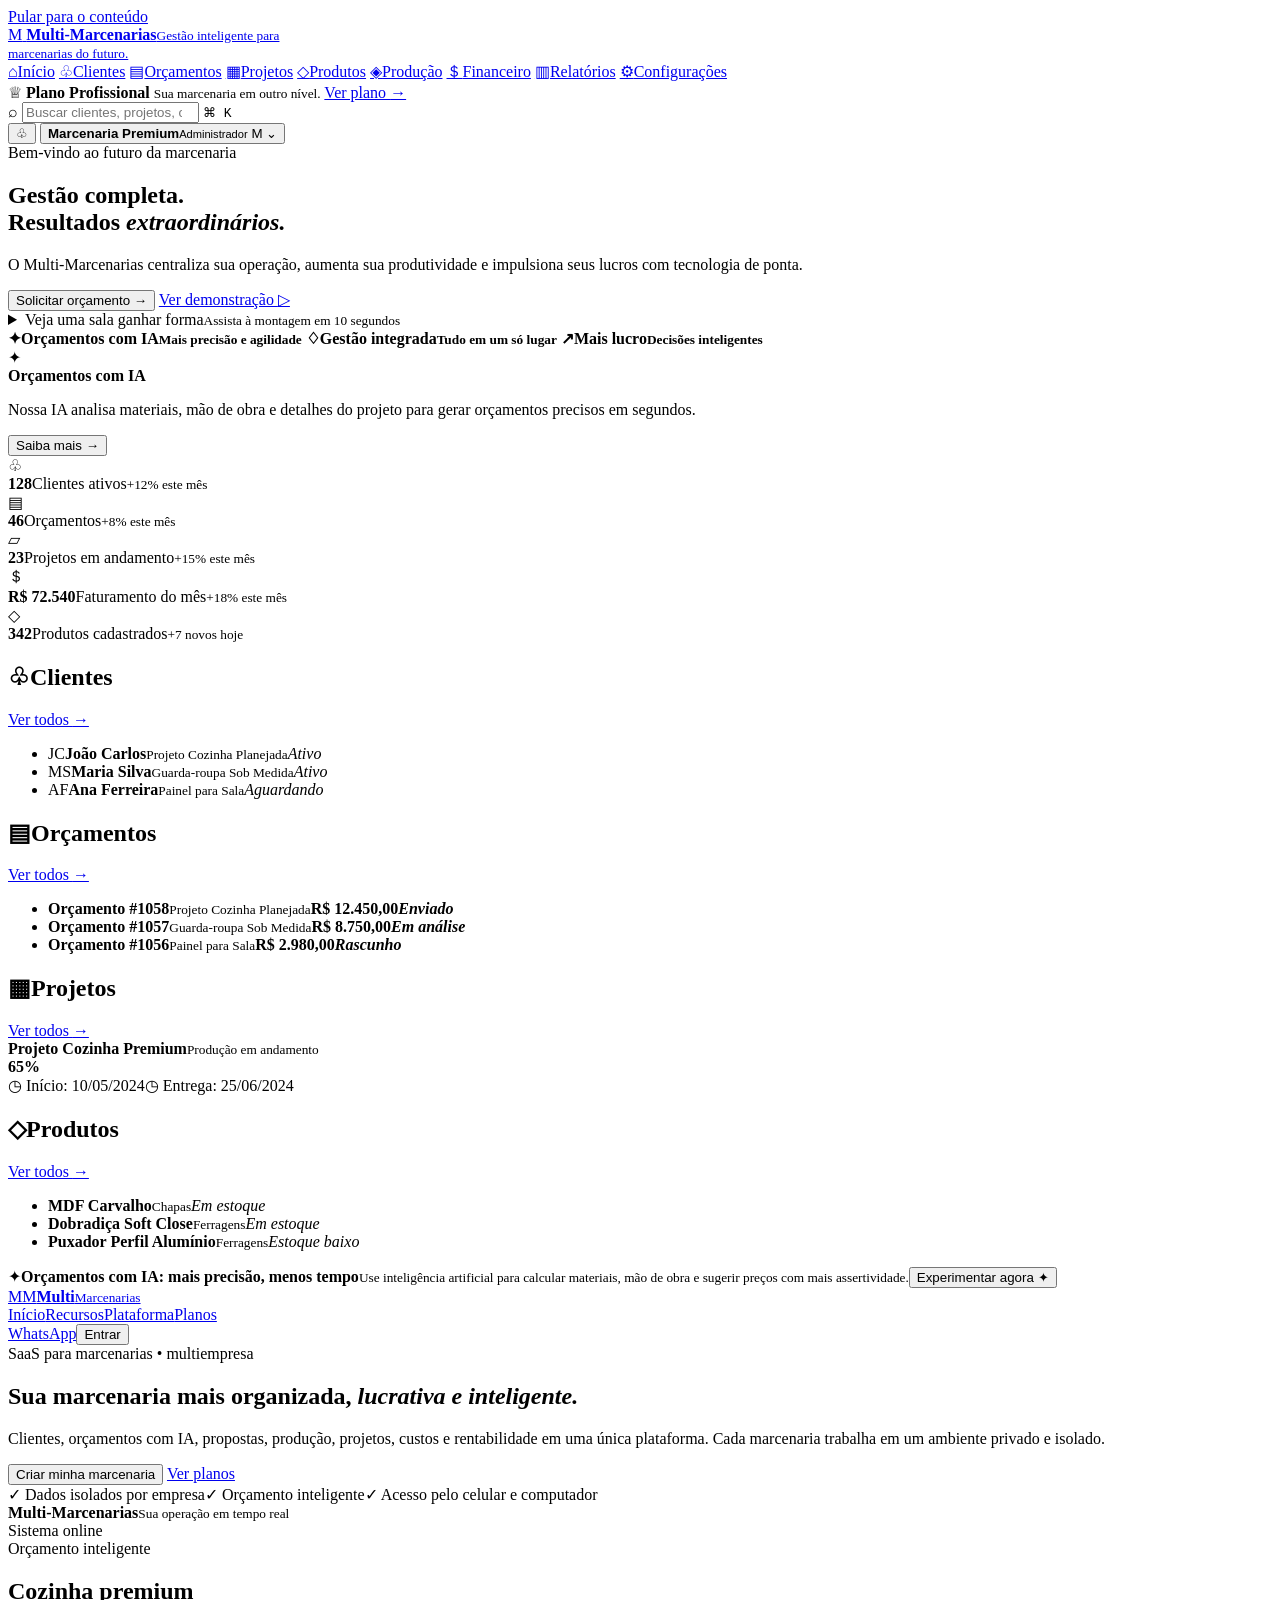
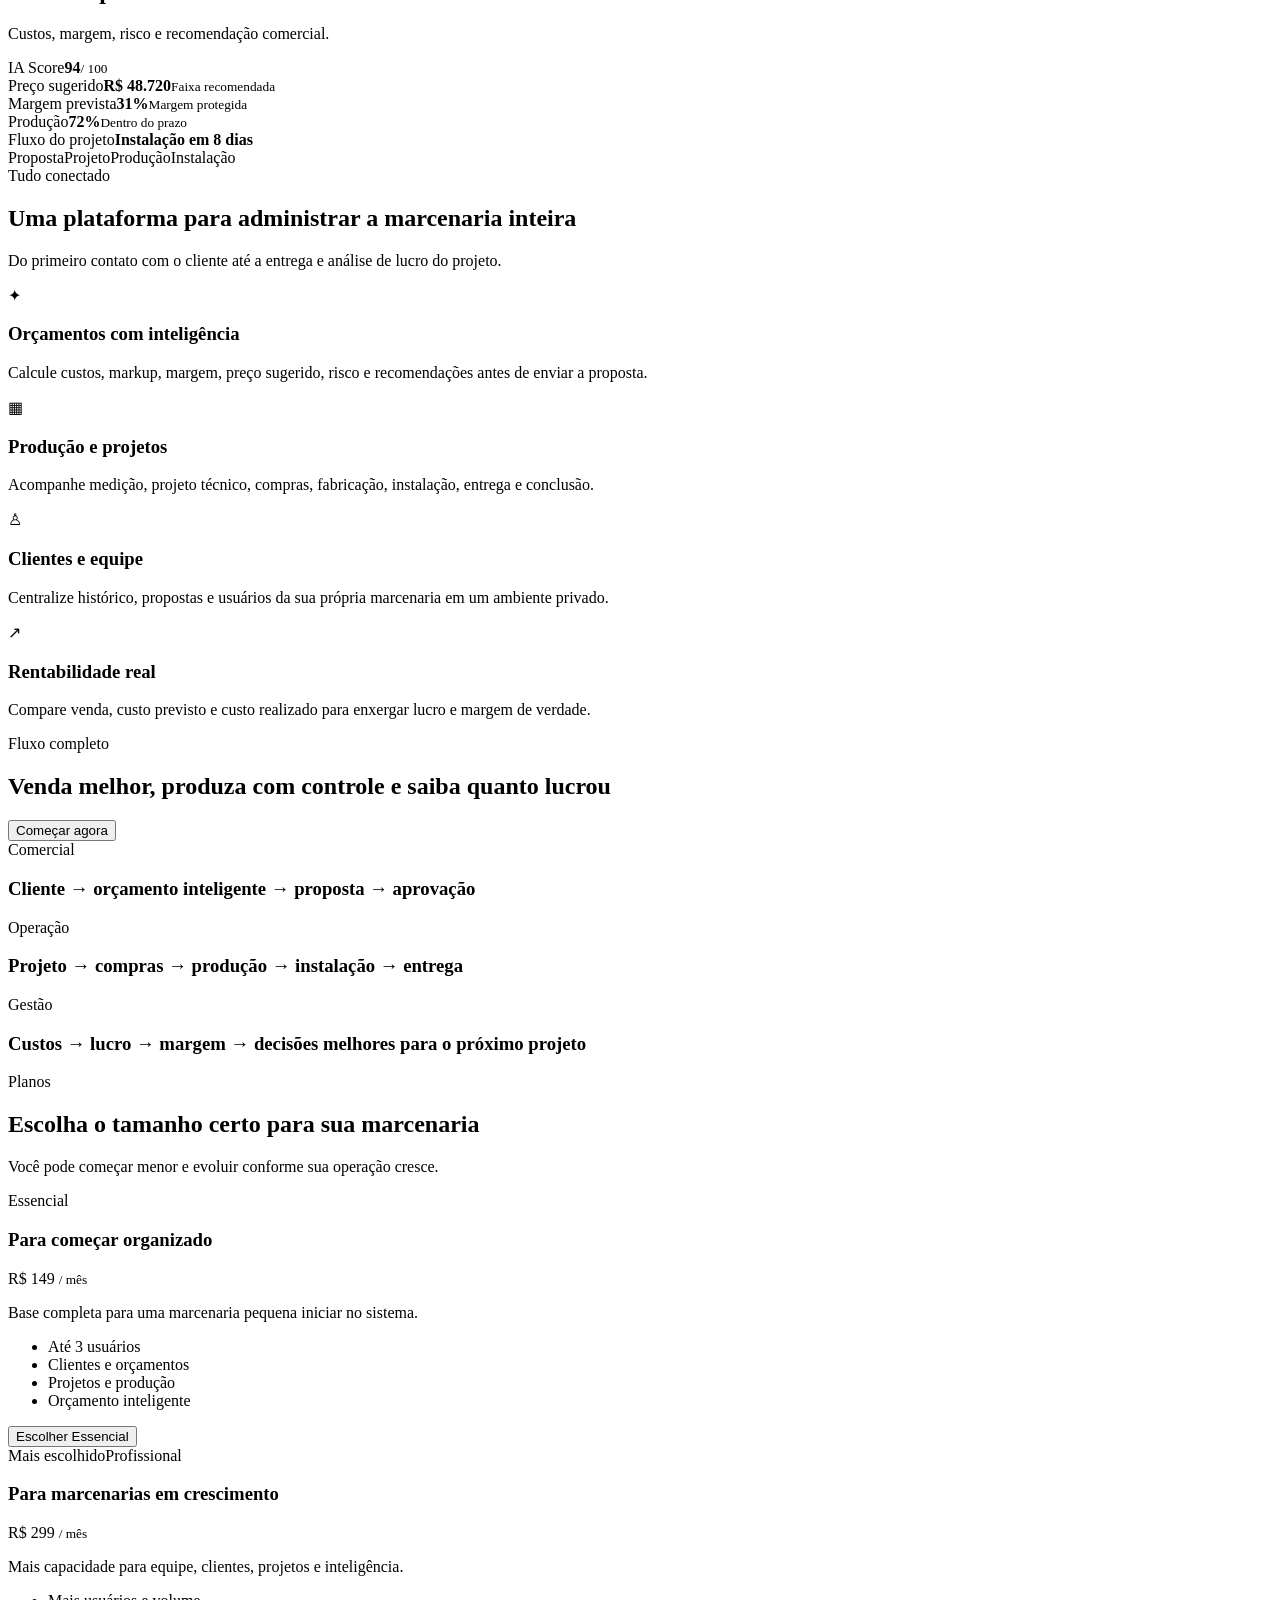
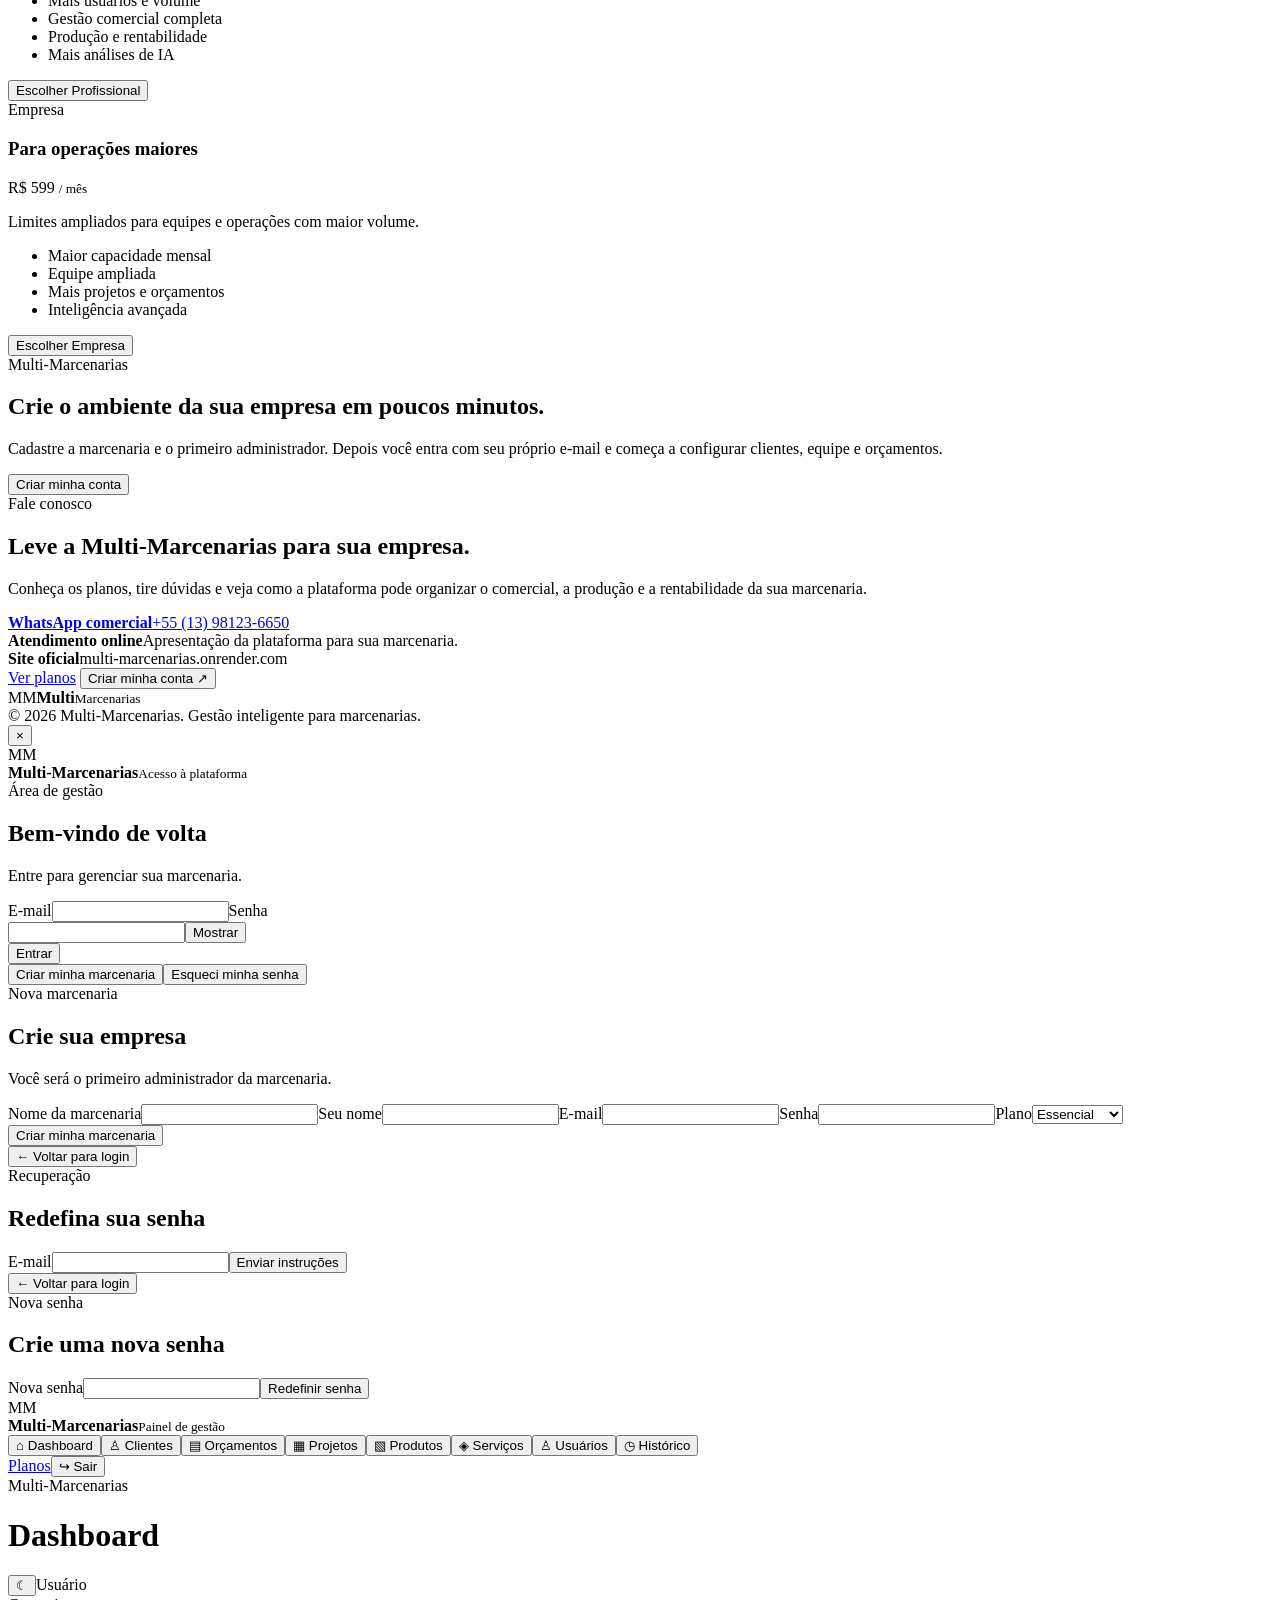
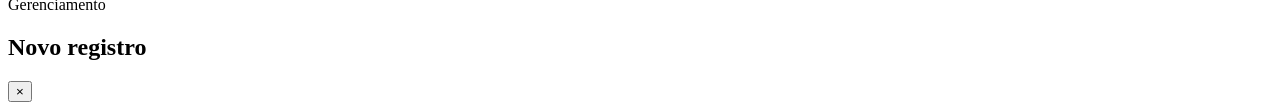
==== commit 61ffa635: "Move a demonstração ao topo da vitrine" ====
--- a/frontend/index.html
+++ b/frontend/index.html
@@ -90,24 +90,9 @@
               <p>O Multi-Marcenarias centraliza sua operação, aumenta sua produtividade e impulsiona seus lucros com tecnologia de ponta.</p>
               <div class="reference-public-actions">
                 <button class="btn primary" type="button" data-plan="professional">Solicitar orçamento <span aria-hidden="true">→</span></button>
-                <button class="btn secondary" type="button" data-plan="starter">Ver demonstração <span aria-hidden="true">▷</span></button>
+                <a class="btn secondary" href="#demonstracao">Ver demonstração <span aria-hidden="true">▷</span></a>
               </div>
-              <div class="reference-public-benefits">
-                <span><b aria-hidden="true">✦</b><strong>Orçamentos com IA<small>Mais precisão e agilidade</small></strong></span>
-                <span><b aria-hidden="true">♢</b><strong>Gestão integrada<small>Tudo em um só lugar</small></strong></span>
-                <span><b aria-hidden="true">↗</b><strong>Mais lucro<small>Decisões inteligentes</small></strong></span>
-              </div>
-            </div>
-            <div class="reference-public-hero-visual" role="img" aria-label="Sala planejada com cozinha de marcenaria premium">
-              <div class="vitrine-depth" aria-hidden="true"><span></span><span></span><span></span></div>
-              <div class="reference-public-ai-card">
-                <span class="reference-public-ai-icon" aria-hidden="true">✦</span>
-                <div><strong>Orçamentos com IA</strong><p>Nossa IA analisa materiais, mão de obra e detalhes do projeto para gerar orçamentos precisos em segundos.</p></div>
-                <button class="btn light" type="button" data-plan="professional">Saiba mais <span aria-hidden="true">→</span></button>
-              </div>
-            </div>
-          </section>
-          <details class="mm-showroom">
+          <details class="mm-showroom" id="demonstracao">
             <summary><span>Veja uma sala ganhar forma</span><small>Assista à montagem em 10 segundos</small></summary>
             <div class="mm-showroom-scene" role="img" aria-label="Sala planejada em perspectiva. Painéis e móveis se encaixam; o acabamento claro muda para grafite e o sofá passa a ser de couro conhaque.">
               <div class="mm-room-frame"></div>
@@ -120,6 +105,21 @@
               <div class="mm-room-light"></div>
             </div>
           </details>
+              <div class="reference-public-benefits">
+                <span><b aria-hidden="true">✦</b><strong>Orçamentos com IA<small>Mais precisão e agilidade</small></strong></span>
+                <span><b aria-hidden="true">♢</b><strong>Gestão integrada<small>Tudo em um só lugar</small></strong></span>
+                <span><b aria-hidden="true">↗</b><strong>Mais lucro<small>Decisões inteligentes</small></strong></span>
+              </div>
+            </div>
+            <div class="reference-public-hero-visual" role="img" aria-label="Sala planejada com cozinha de marcenaria premium">
+              <div class="vitrine-depth" aria-hidden="true"><span></span><span></span><span></span></div>
+              <div class="reference-public-ai-card">
+                <span class="reference-public-ai-icon" aria-hidden="true">✦</span>
+                <div><strong>Orçamentos com IA</strong><p>Nossa IA analisa materiais, mão de obra e detalhes do projeto para gerar orçamentos precisos em segundos.</p></div>
+                <button class="btn light" type="button" data-plan="professional">Saiba mais <span aria-hidden="true">→</span></button>
+              </div>
+            </div>
+          </section>
           <section class="reference-public-kpis" aria-label="Indicadores da prévia">
             <article><span class="reference-public-kpi-icon" aria-hidden="true">♧</span><div><strong>128</strong><span>Clientes ativos</span><small>+12% este mês</small></div></article>
             <article><span class="reference-public-kpi-icon" aria-hidden="true">▤</span><div><strong>46</strong><span>Orçamentos</span><small>+8% este mês</small></div></article>
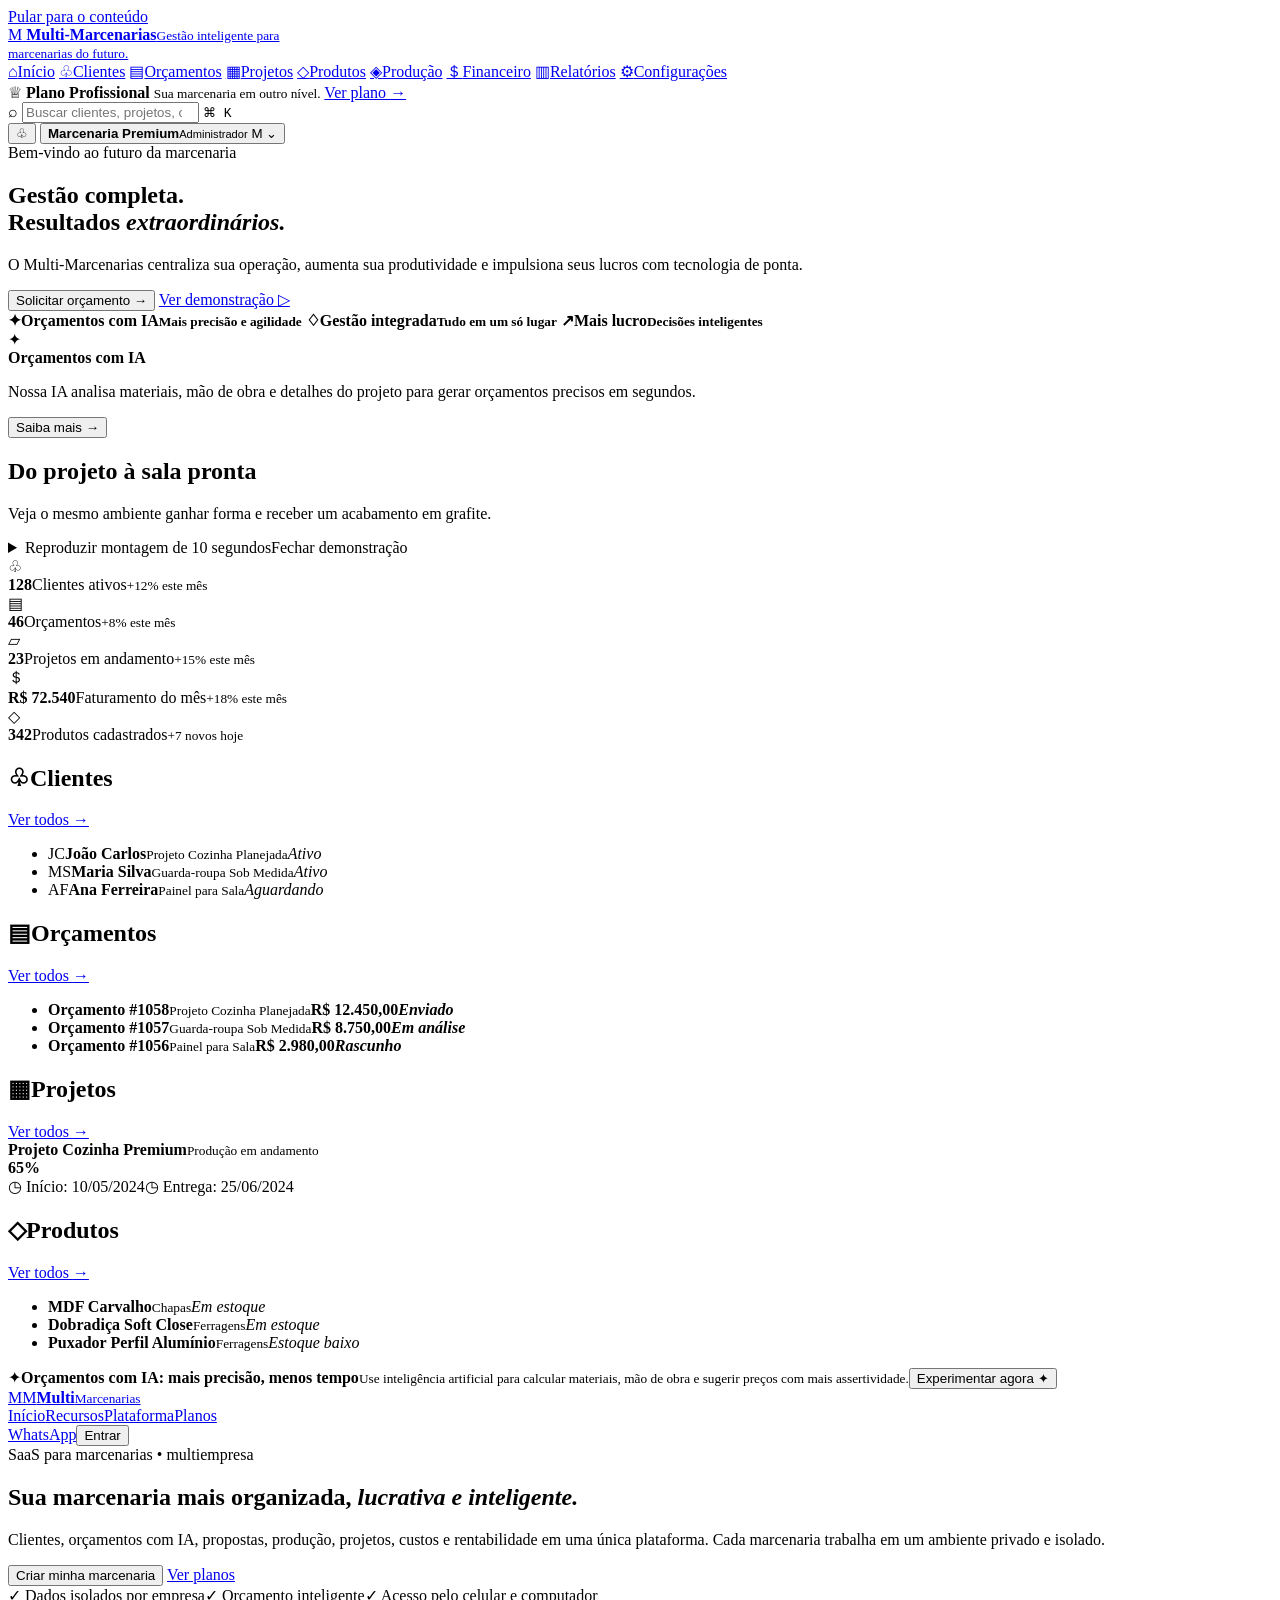
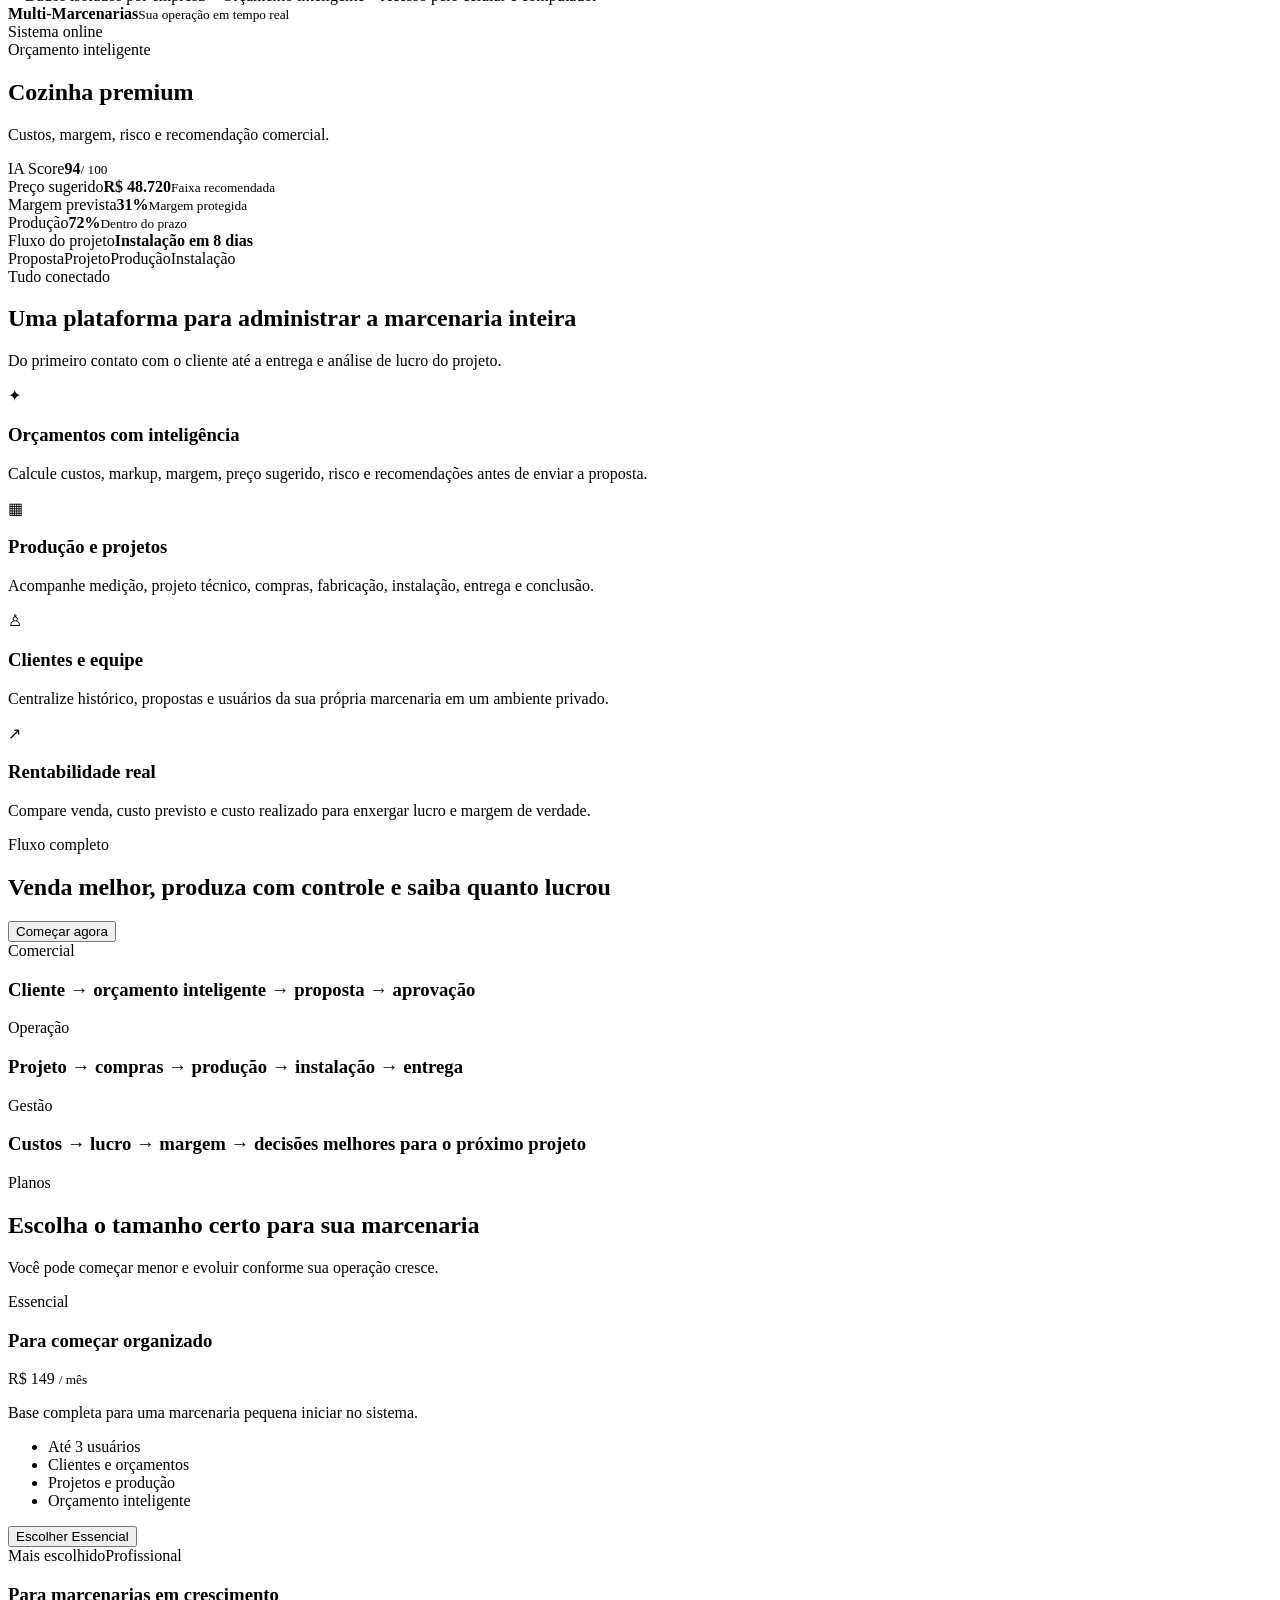
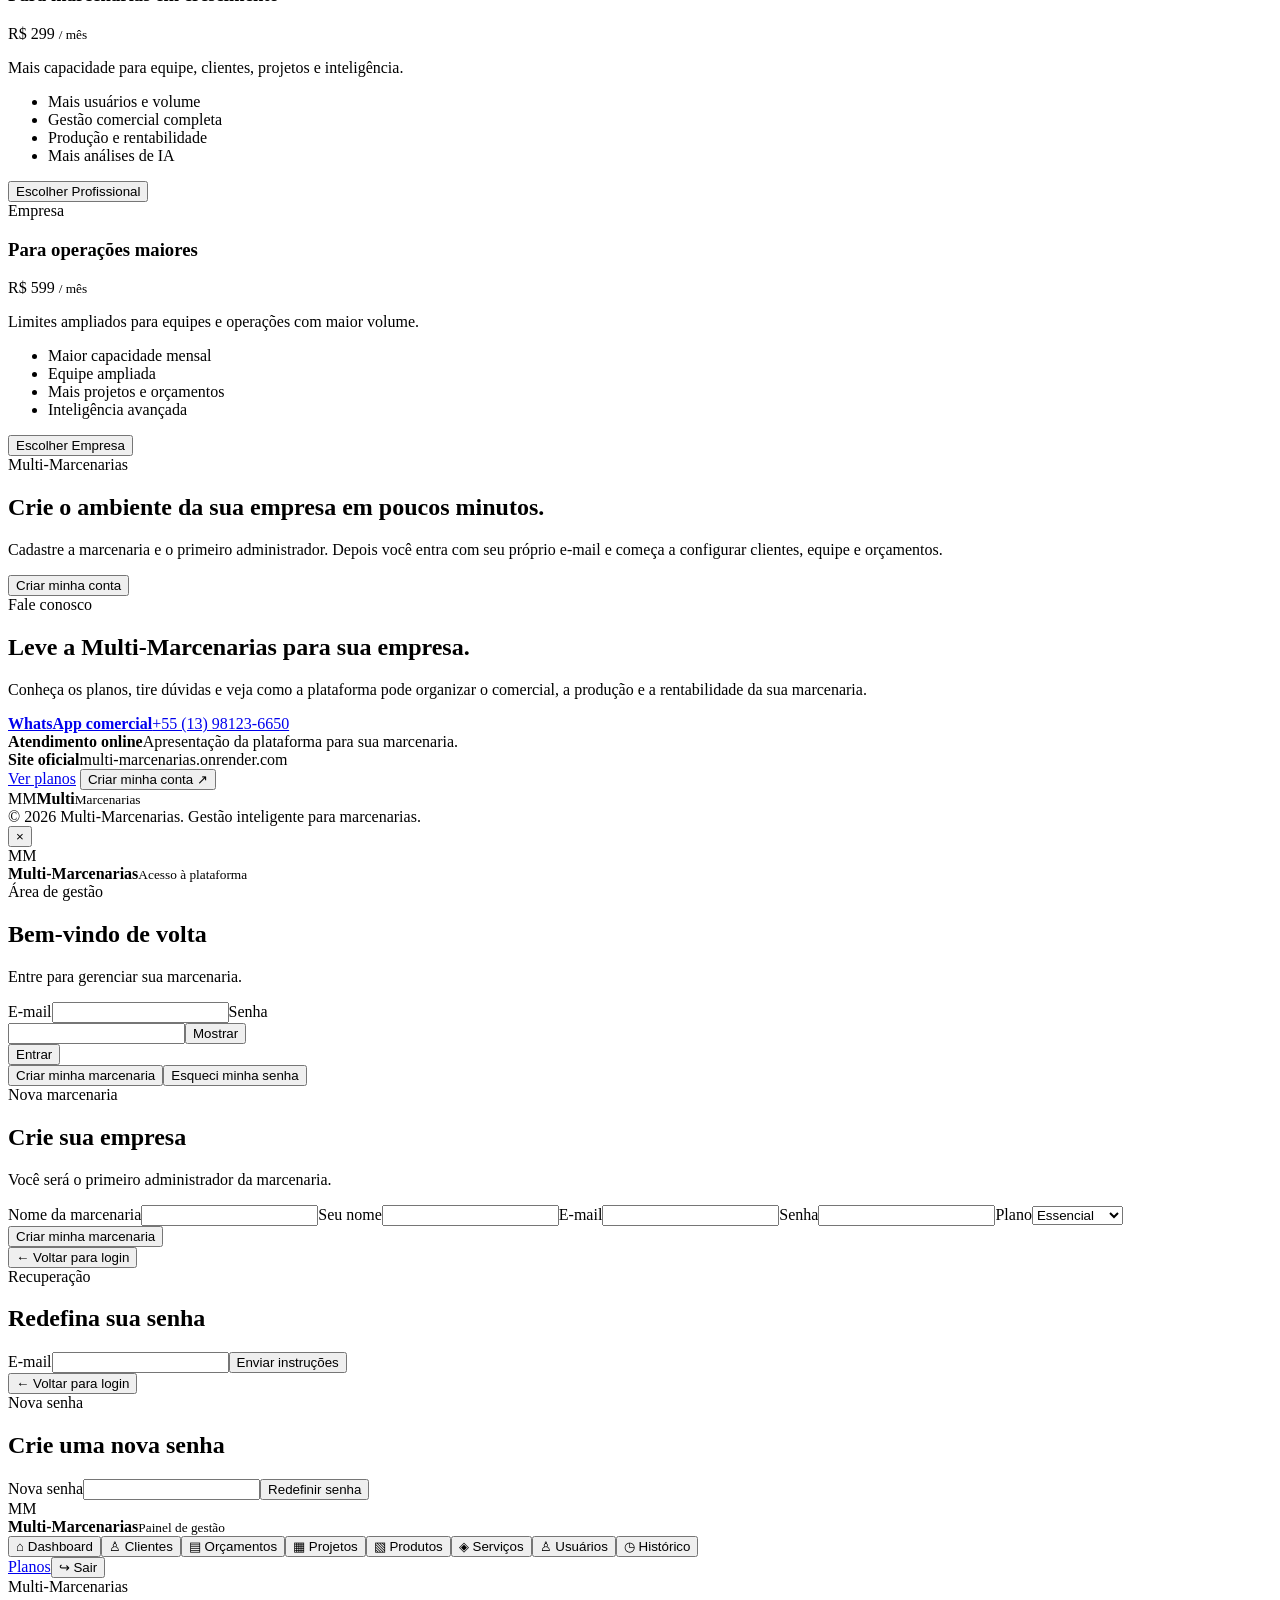
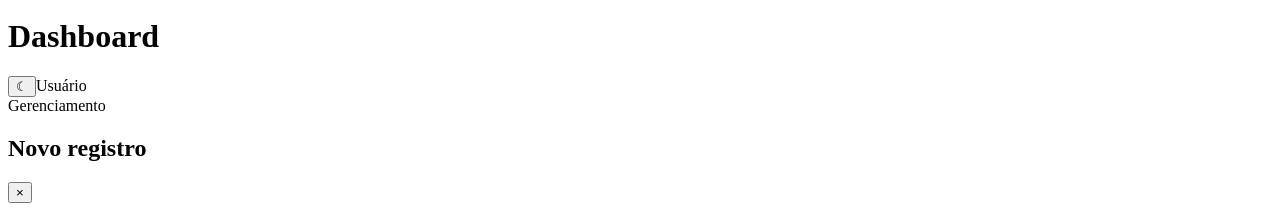
==== commit fe628477: "Amplia a demonstração com uma cena fotográfica" ====
--- a/frontend/index.html
+++ b/frontend/index.html
@@ -34,7 +34,7 @@
   <link rel="stylesheet" href="./professional.css">
   <link rel="stylesheet" href="./commercial.css?v=20261110m2">
   <link rel="stylesheet" href="./design-refresh.css">
-  <link rel="stylesheet" href="./public-reference.css?v=20261115v4">
+  <link rel="stylesheet" href="./public-reference.css?v=20261115v5">
   <link rel="stylesheet" href="./notifications.css">
   <link rel="stylesheet" href="./customer-portal.css?v=20261110m2">
 </head>
@@ -92,19 +92,6 @@
                 <button class="btn primary" type="button" data-plan="professional">Solicitar orçamento <span aria-hidden="true">→</span></button>
                 <a class="btn secondary" href="#demonstracao">Ver demonstração <span aria-hidden="true">▷</span></a>
               </div>
-          <details class="mm-showroom" id="demonstracao">
-            <summary><span>Veja uma sala ganhar forma</span><small>Assista à montagem em 10 segundos</small></summary>
-            <div class="mm-showroom-scene" role="img" aria-label="Sala planejada em perspectiva. Painéis e móveis se encaixam; o acabamento claro muda para grafite e o sofá passa a ser de couro conhaque.">
-              <div class="mm-room-frame"></div>
-              <div class="mm-room-wall"></div>
-              <div class="mm-room-floor"></div>
-              <div class="mm-room-rug"></div>
-              <div class="mm-room-sofa mm-room-sofa-light"></div>
-              <div class="mm-room-sofa mm-room-sofa-dark"></div>
-              <div class="mm-room-table"></div>
-              <div class="mm-room-light"></div>
-            </div>
-          </details>
               <div class="reference-public-benefits">
                 <span><b aria-hidden="true">✦</b><strong>Orçamentos com IA<small>Mais precisão e agilidade</small></strong></span>
                 <span><b aria-hidden="true">♢</b><strong>Gestão integrada<small>Tudo em um só lugar</small></strong></span>
@@ -119,6 +106,22 @@
                 <button class="btn light" type="button" data-plan="professional">Saiba mais <span aria-hidden="true">→</span></button>
               </div>
             </div>
+          </section>
+          <section class="mm-showroom" id="demonstracao" aria-labelledby="mm-showroom-title">
+            <div class="mm-showroom-heading">
+              <h2 id="mm-showroom-title">Do projeto à sala pronta</h2>
+              <p>Veja o mesmo ambiente ganhar forma e receber um acabamento em grafite.</p>
+            </div>
+            <details class="mm-showroom-player">
+              <summary><span class="mm-play">Reproduzir montagem de 10 segundos</span><span class="mm-close">Fechar demonstração</span></summary>
+              <div class="mm-showroom-scene" role="img" aria-label="A sala aparece primeiro em traços. Painéis sobrepostos revelam a foto do ambiente. O acabamento muda de claro para escuro.">
+                <div class="mm-room-frame"></div>
+                <div class="mm-room-panel mm-room-panel-left"></div>
+                <div class="mm-room-panel mm-room-panel-center"></div>
+                <div class="mm-room-panel mm-room-panel-right"></div>
+                <div class="mm-room-glow"></div>
+              </div>
+            </details>
           </section>
           <section class="reference-public-kpis" aria-label="Indicadores da prévia">
             <article><span class="reference-public-kpi-icon" aria-hidden="true">♧</span><div><strong>128</strong><span>Clientes ativos</span><small>+12% este mês</small></div></article>
--- a/frontend/public-reference.css
+++ b/frontend/public-reference.css
@@ -566,134 +566,77 @@
 }
 
 .mm-showroom {
-  margin: 20px 0 28px;
-  overflow: hidden;
-  border: 1px solid #b6a278;
-  border-radius: 22px;
-  background: #0b2920;
-  color: #fcf7e8;
-}
-.mm-showroom summary {
-  display: flex;
-  align-items: flex-start;
-  flex-direction: column;
-  gap: 4px;
-  padding: 18px 24px;
-  cursor: pointer;
-  list-style: none;
-  font-size: clamp(1rem, 3vw, 1.35rem);
-  font-weight: 700;
-}
-.mm-showroom summary::-webkit-details-marker { display: none; }
-.mm-showroom summary span::before { content: "▷"; margin-right: .55em; color: #efcc83; }
-.mm-showroom[open] summary span::before { content: "−"; }
-.mm-showroom summary small { color: #e3d5b9; font-size: .8rem; font-weight: 400; }
-.mm-showroom summary:focus-visible { outline: 2px solid #ffdb8c; outline-offset: -4px; }
-.mm-showroom-scene {
+  margin: 30px 0;
+  padding: clamp(16px, 3vw, 34px);
+  scroll-margin-top: 84px;
+  border: 1px solid #ad8a52;
+  border-radius: 24px;
+  background: #09241d;
+  color: #fff8e9;
+}
+.mm-showroom-heading h2 { margin: 0; font-size: clamp(1.55rem, 3vw, 2.65rem); }
+.mm-showroom-heading p { margin: .55em 0 1.2em; color: #e4d8bd; }
+.mm-showroom-player {
   position: relative;
   overflow: hidden;
-  isolation: isolate;
+  border-radius: 16px;
   aspect-ratio: 16 / 9;
-  background: #080b0a;
-  perspective: 650px;
-}
-.mm-showroom-scene > div { position: absolute; }
+  background: #171914 url('./assets/sala-planejada-hero.png') center / 100% 100% no-repeat;
+}
+.mm-showroom-player summary {
+  position: absolute;
+  z-index: 2;
+  bottom: 0;
+  left: 0;
+  display: flex;
+  width: 100%;
+  padding: 12px;
+  justify-content: center;
+  list-style: none;
+  cursor: pointer;
+  background: linear-gradient(transparent, #030e0be6);
+}
+.mm-showroom-player summary::-webkit-details-marker { display: none; }
+.mm-showroom-player summary span {
+  padding: 10px 16px;
+  border-radius: 999px;
+  background: #f0d395;
+  color: #13261f;
+  font-weight: 750;
+  text-align: center;
+}
+.mm-showroom-player summary:focus-visible { outline: 3px solid #fff; outline-offset: -3px; }
+.mm-showroom-player[open] summary span { background: #10382c; color: #fff; }
+.mm-showroom-player:not([open]) .mm-close, .mm-showroom-player[open] .mm-play { display: none; }
+.mm-showroom-scene { position: absolute; inset: 0; overflow: hidden; background: #060908; }
+.mm-showroom-scene > div { position: absolute; inset: 0; }
 .mm-room-frame {
-  inset: 12% 14% 8%;
-  background: repeating-linear-gradient(90deg, #ffffffe0 0 1px, transparent 1px 10%),
-              repeating-linear-gradient(0deg, #ffffffad 0 1px, transparent 1px 14%);
-  border: 1px solid #fff;
-  animation: mm-room-blueprint 10s both;
-}
-.mm-room-wall {
-  inset: 8% 8% 25%;
-  transform-origin: bottom;
-  border: 1px solid #ffffff36;
-  background: linear-gradient(105deg, #332016, #916344 30%, #302218 45%, #272829 46%, #535657);
-  animation: mm-room-wall 10s both;
-}
-.mm-room-wall::after {
-  position: absolute;
-  inset: 0 55% 0 0;
-  content: "";
-  background: repeating-linear-gradient(90deg, #0003 0 2px, transparent 2px 6%);
-}
-.mm-room-floor {
-  inset: 70% -6% -8%;
-  background: repeating-linear-gradient(95deg, #8f7153 0 12%, #76604c 12% 13%, #6d5642 13% 22%);
-  transform-origin: top;
-  animation: mm-room-floor 10s both;
-}
-.mm-room-rug {
-  inset: 70% 20% 4%;
-  background: repeating-linear-gradient(93deg, #8b8171 0 2px, #a19582 2px 4px);
-  clip-path: polygon(11% 0, 89% 0, 100% 100%, 0 100%);
-  animation: mm-room-enter 10s both;
-}
-.mm-room-sofa {
-  inset: 51% 26% 22%;
-  border-radius: 12% 12% 7% 7% / 28% 28% 17% 17%;
-  color: #c6804f;
-  background: linear-gradient(170deg, #fff5, #0002 55%, #0008), currentColor;
-  box-shadow: 0 .3em .75em #0009, inset 0 -1px 2px #0008;
-}
-.mm-room-sofa::after {
-  content: "";
-  position: absolute;
-  inset: 58% 6% 12%;
-  border-radius: .3em;
-  background: linear-gradient(#fff2, #0003), currentColor;
-  box-shadow: 0 .2em .3em #0006;
-}
-.mm-room-sofa-light { color: #e4ceb0; animation: mm-room-sofa-light 10s both; }
-.mm-room-sofa-dark { animation: mm-room-sofa-dark 10s both; }
-.mm-room-table {
-  inset: 73% 38% 13%;
-  border-radius: 50%;
-  background: linear-gradient(120deg, #a29686, #e1cfb7 48%, #5b4e40);
-  box-shadow: 0 .5em .55em #0008;
-  animation: mm-room-enter 10s both;
-}
-.mm-room-light {
-  inset: 14% 38% auto;
-  height: 9%;
-  border: 3px solid #e4b670;
-  border-radius: 50%;
-  box-shadow: 0 0 2em #f8c366c9, 0 .2em .7em #ffdb82;
-  transform-origin: top;
-  animation: mm-room-light 10s both;
-}
-@keyframes mm-room-blueprint { 0%, 18% { opacity: 1; } 32%, 100% { opacity: 0; } }
-@keyframes mm-room-wall {
-  0%, 5% { opacity: 0; transform: rotateX(-72deg); }
-  25%, 54% { opacity: 1; transform: rotateX(0); filter: brightness(1.65) saturate(.64); }
-  72%, 100% { filter: none; }
-}
-@keyframes mm-room-floor {
-  0%, 5% { opacity: 0; transform: translateY(100%); }
-  20%, 54% { opacity: 1; transform: none; filter: brightness(1.28); }
-  72%, 100% { filter: brightness(.74); }
-}
-@keyframes mm-room-enter {
-  0%, 25% { opacity: 0; transform: translateY(180%); }
-  37%, 100% { opacity: 1; transform: none; }
-}
-@keyframes mm-room-sofa-light {
-  0%, 25% { opacity: 0; transform: translateX(180%); }
-  37%, 71% { opacity: 1; transform: none; }
-  84%, 100% { opacity: 0; transform: translateX(-230%); }
-}
-@keyframes mm-room-sofa-dark {
-  0%, 71% { opacity: 0; transform: translateX(200%); }
-  84%, 100% { opacity: 1; transform: none; }
-}
-@keyframes mm-room-light {
-  0%, 37% { opacity: 0; transform: translateY(-150%) scaleX(.3); }
-  47% { opacity: 1; box-shadow: none; transform: none; }
-  54%, 100% { opacity: 1; transform: none; }
-}
+  background: repeating-linear-gradient(0deg, #fff6 0 1px, transparent 1px 11%),
+    repeating-linear-gradient(90deg, #fff6 0 1px, transparent 1px 12%),
+    url('./assets/sala-planejada-hero.png') center / 100% 100% no-repeat;
+  filter: grayscale(1) brightness(.48) contrast(1.5);
+}
+.mm-room-panel {
+  background: url('./assets/sala-planejada-hero.png') center / 100% 100% no-repeat;
+  animation: mm-photo-panel 10s both;
+}
+.mm-room-panel-left { clip-path: inset(0 66.6% 0 0); --travel: -40%; }
+.mm-room-panel-center { clip-path: inset(0 33.2% 0 33.3%); --travel: 29%; }
+.mm-room-panel-right { clip-path: inset(0 0 0 66.7%); --travel: 40%; }
+.mm-showroom-scene .mm-room-glow {
+  pointer-events: none;
+  background: radial-gradient(ellipse at 50% 12%, #ffca7852, transparent 57%);
+  animation: mm-photo-light 10s both;
+}
+@keyframes mm-photo-panel {
+  0%, 10% { opacity: 0; transform: translateX(var(--travel)); filter: brightness(.72); }
+  42% { opacity: 1; transform: translateX(0); filter: brightness(.9); }
+  55% { filter: brightness(1.12) saturate(1.08); }
+  84%, 100% { opacity: 1; transform: none; filter: brightness(.74) contrast(1.18) saturate(.86); }
+}
+@keyframes mm-photo-light { 0%, 40% { opacity: 0; } 58%, 100% { opacity: 1; } }
+.mm-showroom-player:not([open]) .mm-showroom-scene > div { animation: none; }
 @media (prefers-reduced-motion: reduce) {
-  .mm-showroom-scene > div { animation: none; }
-  .mm-showroom-scene .mm-room-frame, .mm-showroom-scene .mm-room-sofa-light { display: none; }
-}
-.mm-showroom:not([open]) .mm-showroom-scene > div { animation: none; }
+  .mm-showroom-scene > div { animation: none !important; }
+  .mm-room-panel { filter: brightness(.74) contrast(1.18) saturate(.86); }
+}
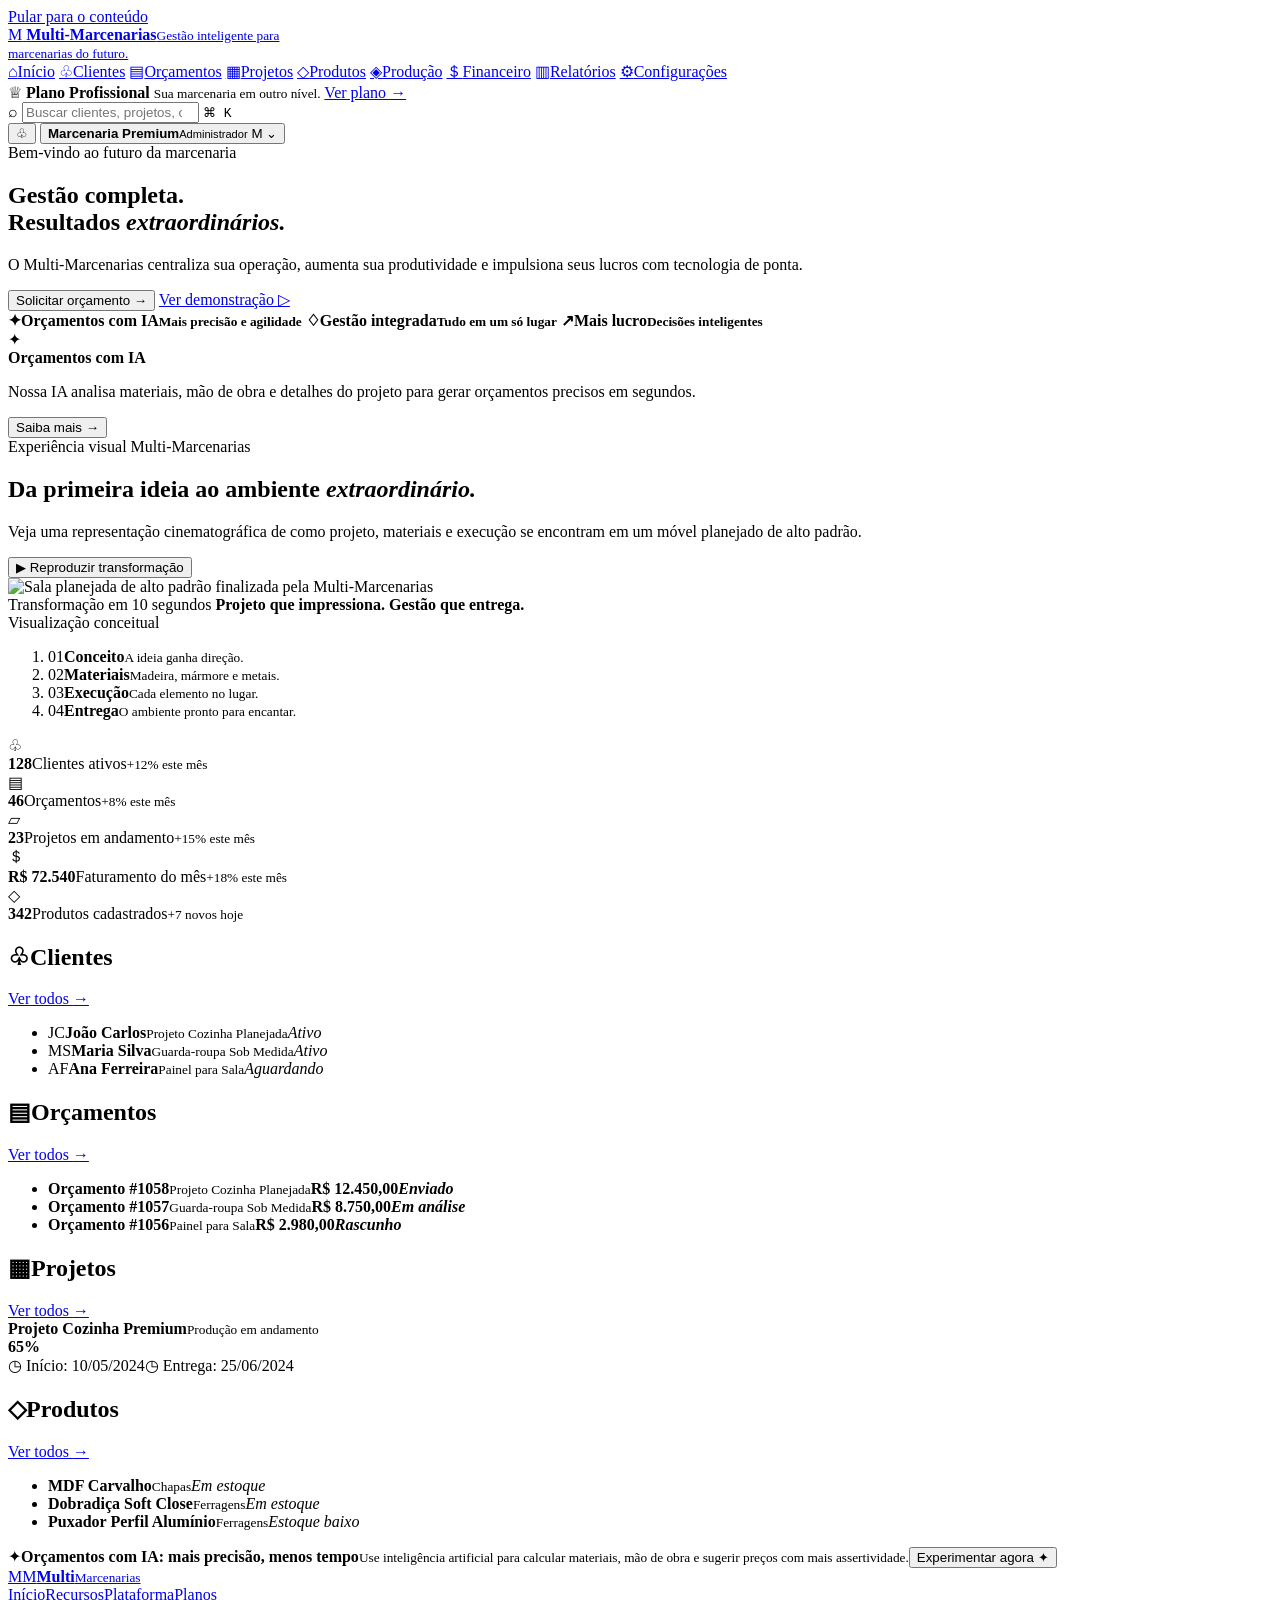
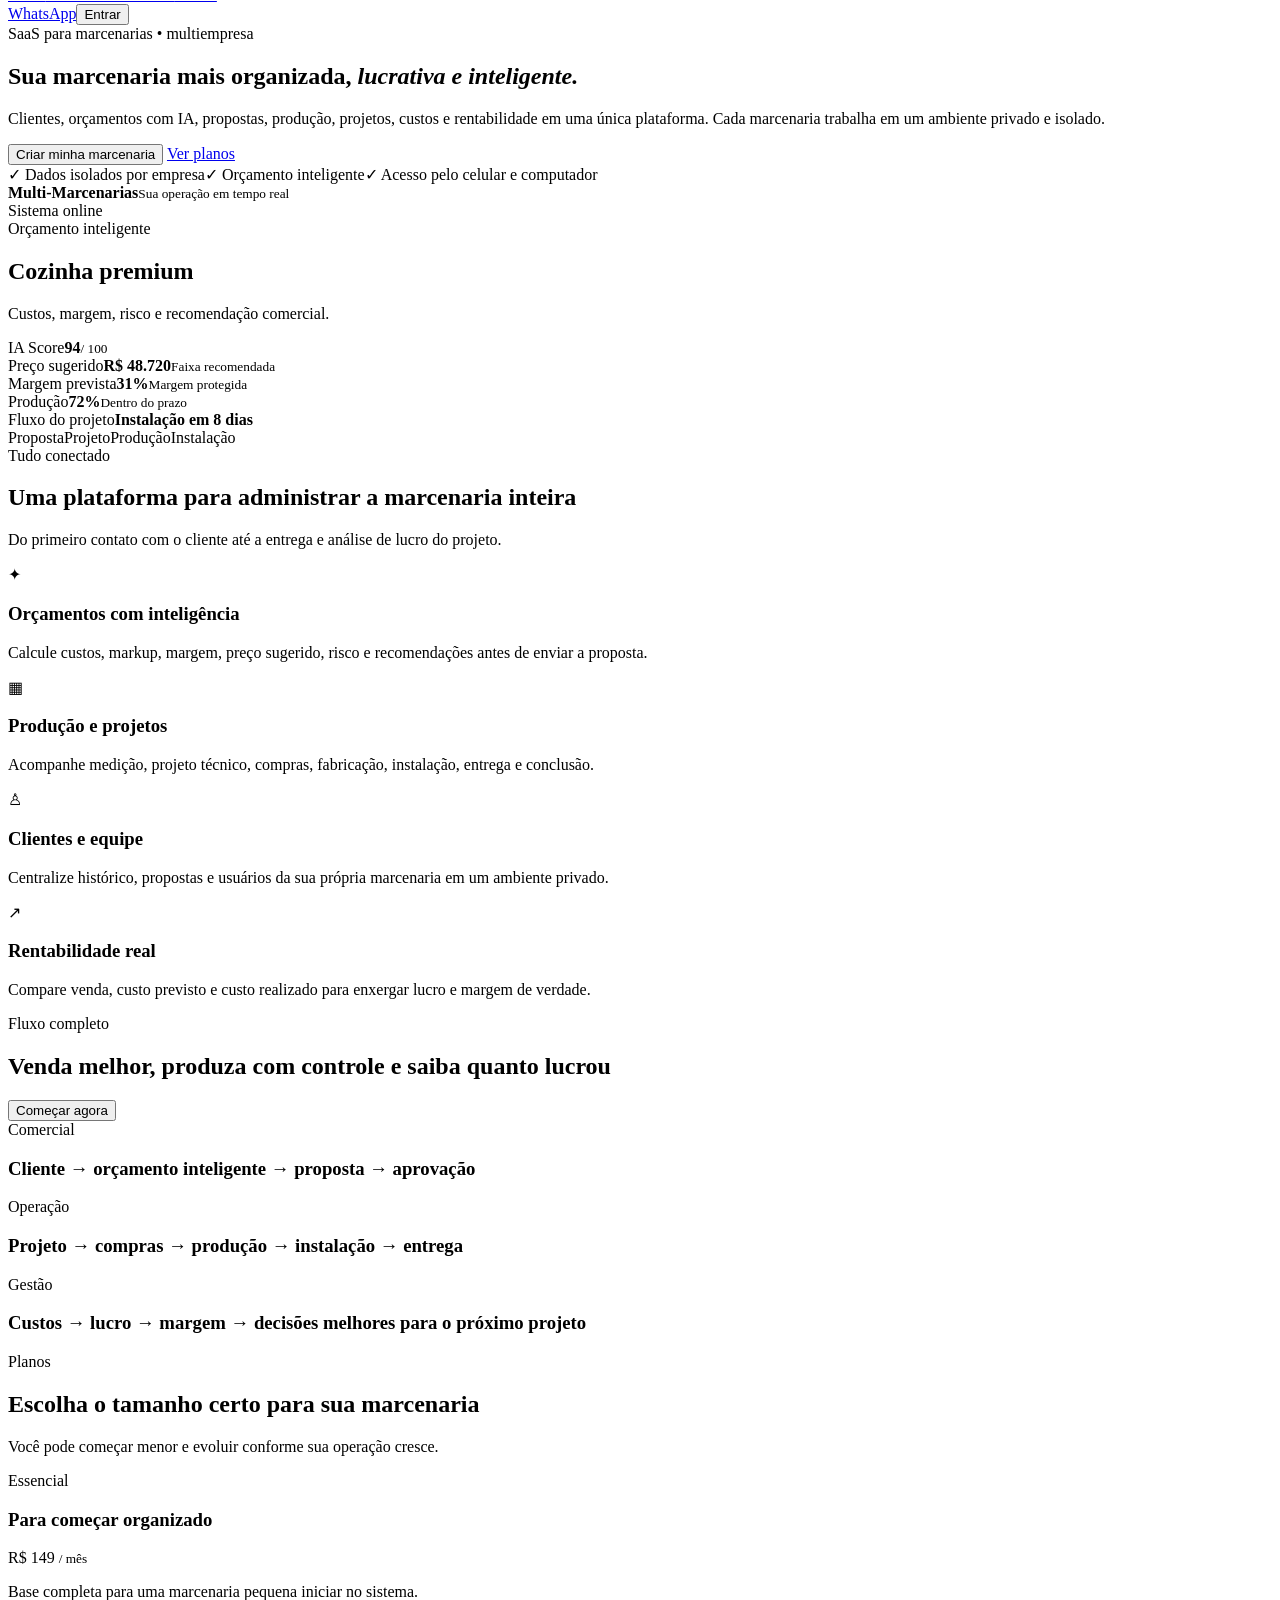
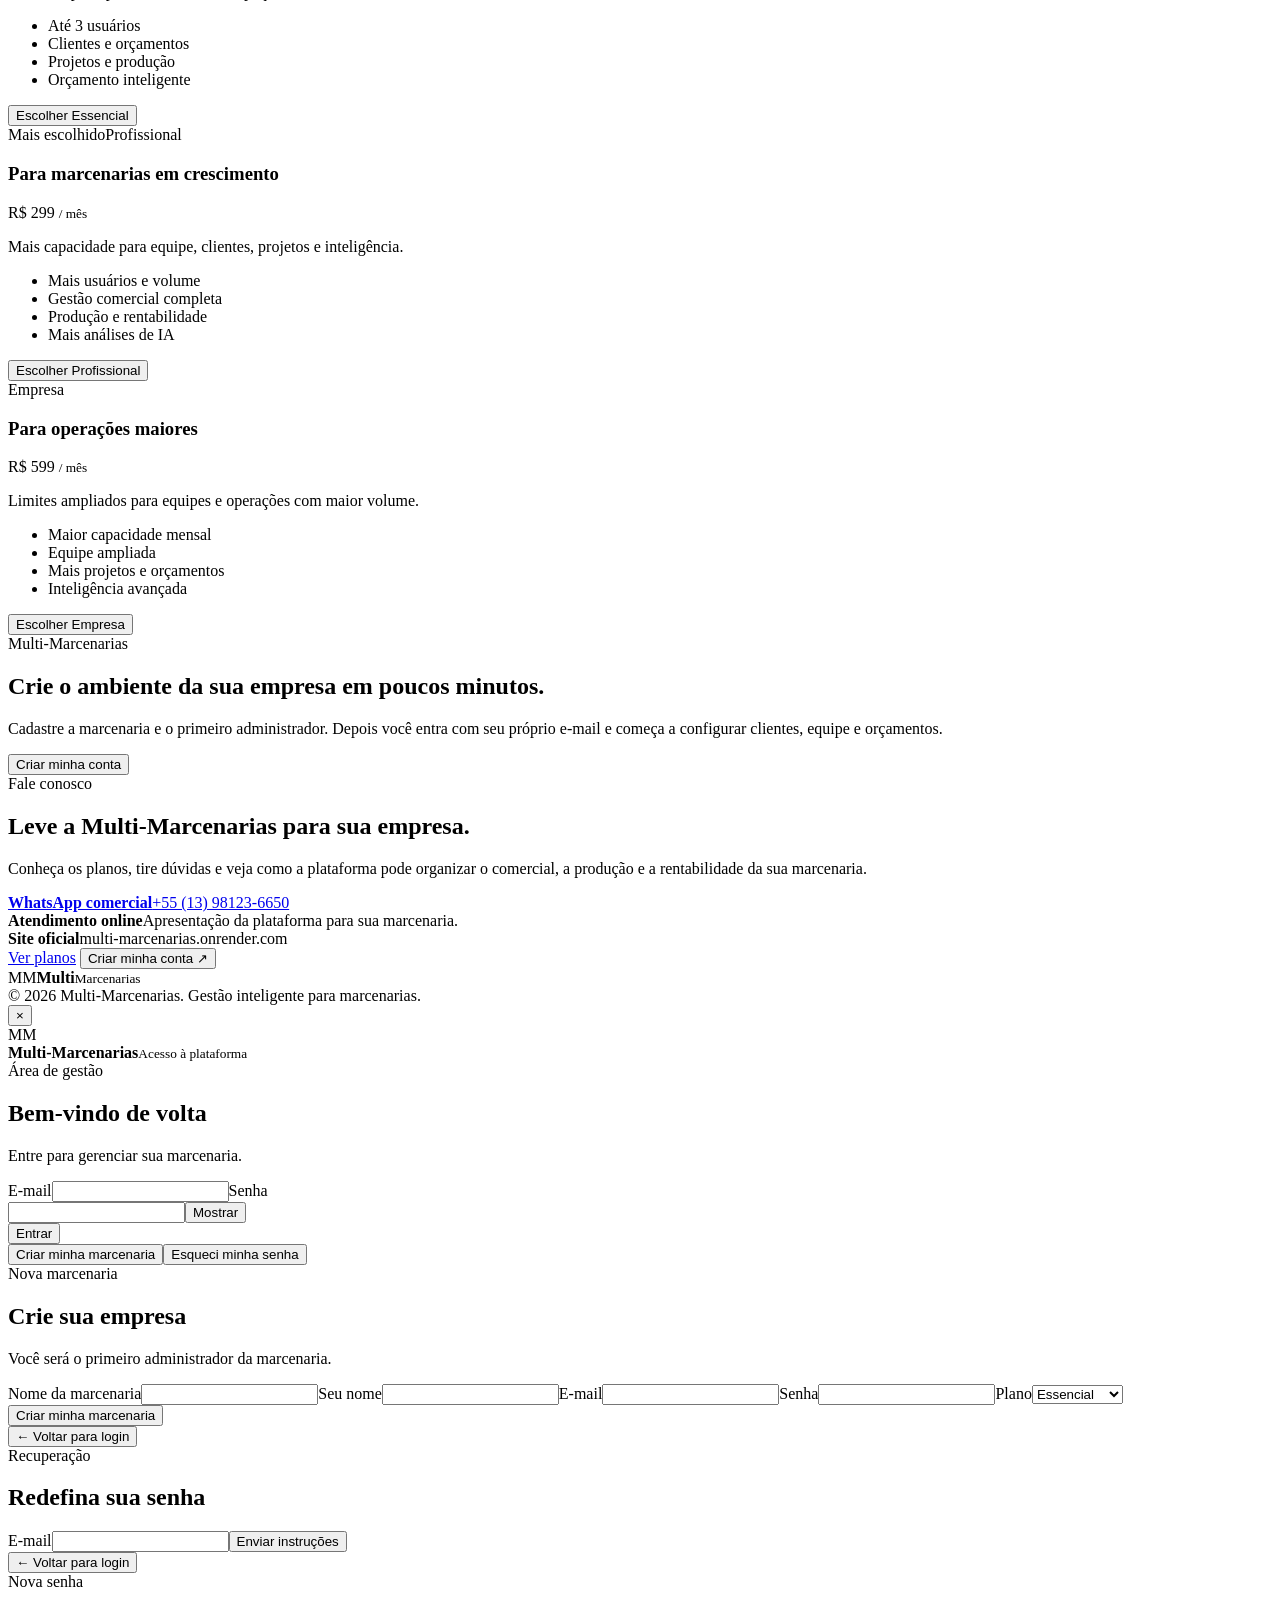
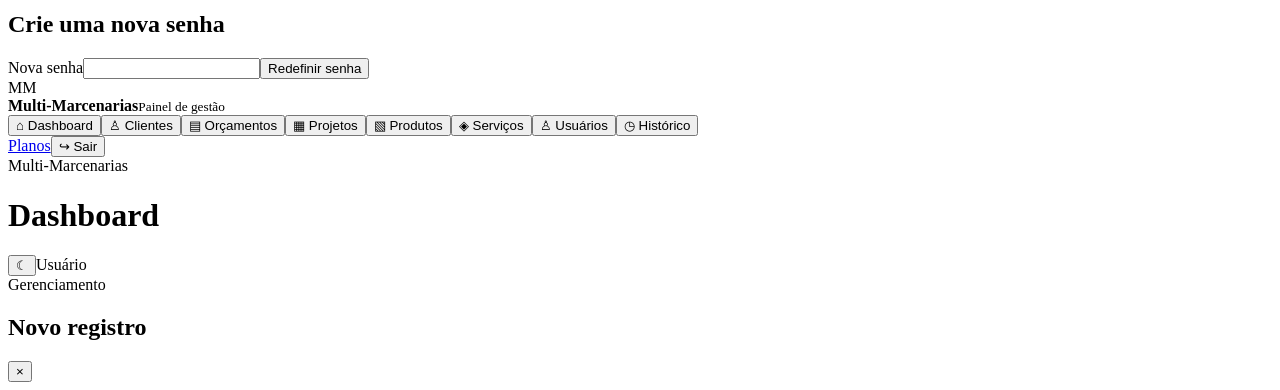
==== commit 0a9e662c: "Adiciona vitrine cinematografica de interiores" ====
--- a/frontend/index.html
+++ b/frontend/index.html
@@ -34,7 +34,7 @@
   <link rel="stylesheet" href="./professional.css">
   <link rel="stylesheet" href="./commercial.css?v=20261110m2">
   <link rel="stylesheet" href="./design-refresh.css">
-  <link rel="stylesheet" href="./public-reference.css?v=20261115v5">
+  <link rel="stylesheet" href="./public-reference.css?v=20261116cinema1">
   <link rel="stylesheet" href="./notifications.css">
   <link rel="stylesheet" href="./customer-portal.css?v=20261110m2">
 </head>
@@ -107,21 +107,36 @@
               </div>
             </div>
           </section>
-          <section class="mm-showroom" id="demonstracao" aria-labelledby="mm-showroom-title">
-            <div class="mm-showroom-heading">
-              <h2 id="mm-showroom-title">Do projeto à sala pronta</h2>
-              <p>Veja o mesmo ambiente ganhar forma e receber um acabamento em grafite.</p>
-            </div>
-            <details class="mm-showroom-player">
-              <summary><span class="mm-play">Reproduzir montagem de 10 segundos</span><span class="mm-close">Fechar demonstração</span></summary>
-              <div class="mm-showroom-scene" role="img" aria-label="A sala aparece primeiro em traços. Painéis sobrepostos revelam a foto do ambiente. O acabamento muda de claro para escuro.">
-                <div class="mm-room-frame"></div>
-                <div class="mm-room-panel mm-room-panel-left"></div>
-                <div class="mm-room-panel mm-room-panel-center"></div>
-                <div class="mm-room-panel mm-room-panel-right"></div>
-                <div class="mm-room-glow"></div>
-              </div>
-            </details>
+          <section class="mm-cinematic" id="demonstracao" aria-labelledby="mm-cinematic-title">
+            <header class="mm-cinematic-head">
+              <div>
+                <span class="mm-cinematic-kicker"><i aria-hidden="true"></i>Experiência visual Multi‑Marcenarias</span>
+                <h2 id="mm-cinematic-title">Da primeira ideia ao ambiente <em>extraordinário.</em></h2>
+              </div>
+              <div class="mm-cinematic-intro">
+                <p>Veja uma representação cinematográfica de como projeto, materiais e execução se encontram em um móvel planejado de alto padrão.</p>
+                <button class="mm-cinematic-replay" id="mm-cinematic-replay" type="button" aria-controls="mm-cinematic-stage">
+                  <span aria-hidden="true">▶</span> Reproduzir transformação
+                </button>
+              </div>
+            </header>
+            <div class="mm-cinematic-stage" id="mm-cinematic-stage" role="img" aria-label="Sala de alto padrão com marcenaria de nogueira, mármore preto, sofá em couro conhaque e lustre escultural dourado">
+              <img src="./assets/sala-cinematica-multi.webp" width="1600" height="900" loading="lazy" decoding="async" alt="Sala planejada de alto padrão finalizada pela Multi‑Marcenarias">
+              <div class="mm-cinematic-blueprint" aria-hidden="true"></div>
+              <div class="mm-cinematic-panels" aria-hidden="true"><span></span><span></span><span></span><span></span></div>
+              <div class="mm-cinematic-sweep" aria-hidden="true"></div>
+              <div class="mm-cinematic-status" aria-live="polite">
+                <span>Transformação em 10 segundos</span>
+                <strong>Projeto que impressiona. Gestão que entrega.</strong>
+              </div>
+              <span class="mm-cinematic-badge">Visualização conceitual</span>
+            </div>
+            <ol class="mm-cinematic-steps" aria-label="Etapas da transformação">
+              <li><span>01</span><strong>Conceito</strong><small>A ideia ganha direção.</small></li>
+              <li><span>02</span><strong>Materiais</strong><small>Madeira, mármore e metais.</small></li>
+              <li><span>03</span><strong>Execução</strong><small>Cada elemento no lugar.</small></li>
+              <li><span>04</span><strong>Entrega</strong><small>O ambiente pronto para encantar.</small></li>
+            </ol>
           </section>
           <section class="reference-public-kpis" aria-label="Indicadores da prévia">
             <article><span class="reference-public-kpi-icon" aria-hidden="true">♧</span><div><strong>128</strong><span>Clientes ativos</span><small>+12% este mês</small></div></article>
--- a/frontend/public-reference.css
+++ b/frontend/public-reference.css
@@ -565,78 +565,228 @@
   .vitrine-actions > * { flex: 1; padding-inline: 8px; }
 }
 
-.mm-showroom {
-  margin: 30px 0;
-  padding: clamp(16px, 3vw, 34px);
-  scroll-margin-top: 84px;
-  border: 1px solid #ad8a52;
-  border-radius: 24px;
-  background: #09241d;
-  color: #fff8e9;
-}
-.mm-showroom-heading h2 { margin: 0; font-size: clamp(1.55rem, 3vw, 2.65rem); }
-.mm-showroom-heading p { margin: .55em 0 1.2em; color: #e4d8bd; }
-.mm-showroom-player {
+.mm-cinematic {
   position: relative;
+  margin: 8px 0 24px;
+  padding: clamp(22px, 3.4vw, 52px);
   overflow: hidden;
+  border: 1px solid rgba(214, 174, 84, .68);
+  border-radius: clamp(24px, 3vw, 38px);
+  color: #fff;
+  background:
+    radial-gradient(circle at 94% 6%, rgba(216, 181, 94, .18), transparent 29%),
+    radial-gradient(circle at 0 100%, rgba(10, 132, 88, .22), transparent 38%),
+    #061b15;
+  box-shadow: 0 28px 58px rgba(4, 36, 27, .18), inset 0 1px rgba(255, 255, 255, .09);
+}
+.mm-cinematic::before {
+  position: absolute;
+  inset: 0;
+  content: "";
+  pointer-events: none;
+  opacity: .22;
+  background-image: linear-gradient(rgba(255,255,255,.06) 1px, transparent 1px), linear-gradient(90deg, rgba(255,255,255,.06) 1px, transparent 1px);
+  background-size: 72px 72px;
+  mask-image: linear-gradient(to bottom, #000, transparent 48%);
+}
+.mm-cinematic-head {
+  position: relative;
+  z-index: 1;
+  display: grid;
+  grid-template-columns: minmax(0, 1.15fr) minmax(310px, .85fr);
+  align-items: end;
+  gap: clamp(28px, 5vw, 86px);
+  margin-bottom: clamp(22px, 3vw, 38px);
+}
+.mm-cinematic-kicker {
+  display: inline-flex;
+  align-items: center;
+  gap: 11px;
+  color: #e5bf69;
+  font-size: .73rem;
+  font-weight: 800;
+  letter-spacing: .11em;
+  text-transform: uppercase;
+}
+.mm-cinematic-kicker i { width: 30px; height: 2px; background: currentColor; }
+.mm-cinematic h2 {
+  max-width: 780px;
+  margin: 14px 0 0;
+  color: #fff;
+  font: 700 clamp(2rem, 4vw, 4.4rem)/.98 Manrope, Inter, sans-serif;
+  letter-spacing: -.06em;
+}
+.mm-cinematic h2 em { color: #e7bd5d; font-style: normal; }
+.mm-cinematic-intro { display: grid; gap: 18px; }
+.mm-cinematic-intro p { margin: 0; color: #d6e0dc; font-size: clamp(.9rem, 1.2vw, 1.02rem); line-height: 1.65; }
+.mm-cinematic-replay {
+  display: inline-flex;
+  align-items: center;
+  justify-content: center;
+  justify-self: start;
+  gap: 10px;
+  min-height: 48px;
+  padding: 11px 20px;
+  border: 1px solid #e6bd63;
+  border-radius: 999px;
+  color: #08251c;
+  background: linear-gradient(135deg, #f2d28b, #c98e27);
+  box-shadow: 0 10px 28px rgba(215, 168, 70, .22);
+  font: 800 .78rem/1 Manrope, Inter, sans-serif;
+  cursor: pointer;
+  transition: transform .2s ease, box-shadow .2s ease;
+}
+.mm-cinematic-replay:hover { transform: translateY(-2px); box-shadow: 0 14px 32px rgba(215, 168, 70, .32); }
+.mm-cinematic-replay:focus-visible { outline: 3px solid #fff; outline-offset: 4px; }
+.mm-cinematic-stage {
+  position: relative;
+  z-index: 1;
+  isolation: isolate;
+  overflow: hidden;
+  aspect-ratio: 16 / 9;
+  border: 1px solid rgba(239, 204, 125, .72);
+  border-radius: clamp(18px, 2.3vw, 30px);
+  background: #06100d;
+  box-shadow: 0 24px 52px rgba(0, 0, 0, .38), 0 0 0 7px rgba(220, 180, 86, .07);
+}
+.mm-cinematic-stage::after {
+  position: absolute;
+  inset: 0;
+  z-index: 5;
+  content: "";
+  pointer-events: none;
+  background: linear-gradient(180deg, transparent 52%, rgba(2, 10, 8, .78) 100%);
+}
+.mm-cinematic-stage img {
+  width: 100%;
+  height: 100%;
+  object-fit: cover;
+  object-position: center;
+  filter: none;
+  transform: none;
+}
+.mm-cinematic-blueprint {
+  position: absolute;
+  inset: 0;
+  z-index: 3;
+  opacity: 0;
+  background:
+    linear-gradient(rgba(216, 185, 109, .26) 1px, transparent 1px),
+    linear-gradient(90deg, rgba(216, 185, 109, .26) 1px, transparent 1px),
+    radial-gradient(circle at 50% 48%, rgba(8, 66, 49, .35), #03110d 74%);
+  background-size: 6.25% 12.5%, 6.25% 12.5%, auto;
+}
+.mm-cinematic-blueprint::before,
+.mm-cinematic-blueprint::after {
+  position: absolute;
+  content: "";
+  border: 1px solid rgba(239, 210, 143, .62);
+}
+.mm-cinematic-blueprint::before { inset: 16% 13% 18%; }
+.mm-cinematic-blueprint::after { inset: 30% 30% 25%; border-radius: 50%; }
+.mm-cinematic-panels { position: absolute; inset: 0; z-index: 4; display: grid; grid-template-columns: repeat(4, 1fr); pointer-events: none; }
+.mm-cinematic-panels span {
+  border-right: 1px solid rgba(234, 199, 119, .35);
+  background: linear-gradient(115deg, #0d2119, #294535 45%, #0b1712);
+  transform: translateY(-104%);
+}
+.mm-cinematic-panels span:nth-child(even) { transform: translateY(104%); background: linear-gradient(115deg, #18130e, #5b3b23 48%, #17100c); }
+.mm-cinematic-sweep {
+  position: absolute;
+  z-index: 6;
+  top: -15%;
+  bottom: -15%;
+  left: -32%;
+  width: 22%;
+  opacity: 0;
+  transform: skewX(-16deg);
+  background: linear-gradient(90deg, transparent, rgba(255, 218, 130, .74), transparent);
+  filter: blur(5px);
+  pointer-events: none;
+}
+.mm-cinematic-status {
+  position: absolute;
+  z-index: 7;
+  left: clamp(16px, 3vw, 42px);
+  bottom: clamp(16px, 3vw, 36px);
+  display: grid;
+  gap: 5px;
+  max-width: min(620px, 76%);
+  color: #fff;
+  text-shadow: 0 2px 12px rgba(0,0,0,.82);
+}
+.mm-cinematic-status span { color: #f0cf86; font-size: .69rem; font-weight: 800; letter-spacing: .11em; text-transform: uppercase; }
+.mm-cinematic-status strong { font: 750 clamp(1rem, 2.1vw, 1.85rem)/1.15 Manrope, Inter, sans-serif; letter-spacing: -.035em; }
+.mm-cinematic-badge {
+  position: absolute;
+  z-index: 7;
+  top: clamp(13px, 2vw, 25px);
+  right: clamp(13px, 2vw, 25px);
+  padding: 8px 12px;
+  border: 1px solid rgba(255,255,255,.38);
+  border-radius: 999px;
+  color: #fff;
+  background: rgba(4, 18, 14, .58);
+  backdrop-filter: blur(10px);
+  font-size: .62rem;
+  font-weight: 750;
+  letter-spacing: .06em;
+  text-transform: uppercase;
+}
+.mm-cinematic-steps {
+  position: relative;
+  z-index: 1;
+  display: grid;
+  grid-template-columns: repeat(4, minmax(0, 1fr));
+  gap: 1px;
+  margin: 18px 0 0;
+  padding: 0;
+  overflow: hidden;
+  border: 1px solid rgba(255,255,255,.12);
   border-radius: 16px;
-  aspect-ratio: 16 / 9;
-  background: #171914 url('./assets/sala-planejada-hero.png') center / 100% 100% no-repeat;
-}
-.mm-showroom-player summary {
-  position: absolute;
-  z-index: 2;
-  bottom: 0;
-  left: 0;
-  display: flex;
-  width: 100%;
-  padding: 12px;
-  justify-content: center;
   list-style: none;
-  cursor: pointer;
-  background: linear-gradient(transparent, #030e0be6);
-}
-.mm-showroom-player summary::-webkit-details-marker { display: none; }
-.mm-showroom-player summary span {
-  padding: 10px 16px;
-  border-radius: 999px;
-  background: #f0d395;
-  color: #13261f;
-  font-weight: 750;
-  text-align: center;
-}
-.mm-showroom-player summary:focus-visible { outline: 3px solid #fff; outline-offset: -3px; }
-.mm-showroom-player[open] summary span { background: #10382c; color: #fff; }
-.mm-showroom-player:not([open]) .mm-close, .mm-showroom-player[open] .mm-play { display: none; }
-.mm-showroom-scene { position: absolute; inset: 0; overflow: hidden; background: #060908; }
-.mm-showroom-scene > div { position: absolute; inset: 0; }
-.mm-room-frame {
-  background: repeating-linear-gradient(0deg, #fff6 0 1px, transparent 1px 11%),
-    repeating-linear-gradient(90deg, #fff6 0 1px, transparent 1px 12%),
-    url('./assets/sala-planejada-hero.png') center / 100% 100% no-repeat;
-  filter: grayscale(1) brightness(.48) contrast(1.5);
-}
-.mm-room-panel {
-  background: url('./assets/sala-planejada-hero.png') center / 100% 100% no-repeat;
-  animation: mm-photo-panel 10s both;
-}
-.mm-room-panel-left { clip-path: inset(0 66.6% 0 0); --travel: -40%; }
-.mm-room-panel-center { clip-path: inset(0 33.2% 0 33.3%); --travel: 29%; }
-.mm-room-panel-right { clip-path: inset(0 0 0 66.7%); --travel: 40%; }
-.mm-showroom-scene .mm-room-glow {
-  pointer-events: none;
-  background: radial-gradient(ellipse at 50% 12%, #ffca7852, transparent 57%);
-  animation: mm-photo-light 10s both;
-}
-@keyframes mm-photo-panel {
-  0%, 10% { opacity: 0; transform: translateX(var(--travel)); filter: brightness(.72); }
-  42% { opacity: 1; transform: translateX(0); filter: brightness(.9); }
-  55% { filter: brightness(1.12) saturate(1.08); }
-  84%, 100% { opacity: 1; transform: none; filter: brightness(.74) contrast(1.18) saturate(.86); }
-}
-@keyframes mm-photo-light { 0%, 40% { opacity: 0; } 58%, 100% { opacity: 1; } }
-.mm-showroom-player:not([open]) .mm-showroom-scene > div { animation: none; }
+  background: rgba(255,255,255,.08);
+}
+.mm-cinematic-steps li { display: grid; grid-template-columns: auto 1fr; gap: 1px 10px; padding: 17px 18px; background: rgba(4, 25, 19, .78); }
+.mm-cinematic-steps span { grid-row: 1 / 3; color: #e0b457; font: 700 .72rem/1.2 Manrope, Inter, sans-serif; }
+.mm-cinematic-steps strong { color: #fff; font-size: .78rem; }
+.mm-cinematic-steps small { color: #aebdb7; font-size: .65rem; }
+.mm-cinematic-stage.is-playing img { animation: mm-cinema-image 10s cubic-bezier(.22,.8,.24,1) both; }
+.mm-cinematic-stage.is-playing .mm-cinematic-blueprint { animation: mm-cinema-blueprint 10s ease both; }
+.mm-cinematic-stage.is-playing .mm-cinematic-panels span { animation: mm-cinema-panel-top 10s cubic-bezier(.72,0,.21,1) both; }
+.mm-cinematic-stage.is-playing .mm-cinematic-panels span:nth-child(even) { animation-name: mm-cinema-panel-bottom; }
+.mm-cinematic-stage.is-playing .mm-cinematic-panels span:nth-child(2) { animation-delay: .18s; }
+.mm-cinematic-stage.is-playing .mm-cinematic-panels span:nth-child(3) { animation-delay: .34s; }
+.mm-cinematic-stage.is-playing .mm-cinematic-panels span:nth-child(4) { animation-delay: .5s; }
+.mm-cinematic-stage.is-playing .mm-cinematic-sweep { animation: mm-cinema-sweep 10s ease-in-out both; }
+.mm-cinematic-stage.is-playing .mm-cinematic-status { animation: mm-cinema-caption 10s ease both; }
+@keyframes mm-cinema-image {
+  0%, 18% { filter: grayscale(1) brightness(.22) contrast(1.3) blur(5px); transform: scale(1.08); }
+  40% { filter: grayscale(.55) brightness(.58) contrast(1.1); }
+  72%, 100% { filter: none; transform: scale(1); }
+}
+@keyframes mm-cinema-blueprint { 0%, 20% { opacity: 1; } 36%, 100% { opacity: 0; } }
+@keyframes mm-cinema-panel-top { 0%, 18% { transform: translateY(0); } 48%, 100% { transform: translateY(-104%); } }
+@keyframes mm-cinema-panel-bottom { 0%, 18% { transform: translateY(0); } 48%, 100% { transform: translateY(104%); } }
+@keyframes mm-cinema-sweep { 0%, 43% { left: -32%; opacity: 0; } 52% { opacity: .85; } 70% { left: 112%; opacity: 0; } 100% { left: 112%; opacity: 0; } }
+@keyframes mm-cinema-caption { 0%, 55% { opacity: 0; transform: translateY(16px); } 72%, 100% { opacity: 1; transform: none; } }
+@media (max-width: 760px) {
+  .mm-cinematic { margin-inline: -4px; padding: 22px 18px; border-radius: 24px; }
+  .mm-cinematic-head { grid-template-columns: 1fr; gap: 18px; }
+  .mm-cinematic h2 { font-size: clamp(1.85rem, 9vw, 3rem); }
+  .mm-cinematic-replay { width: 100%; }
+  .mm-cinematic-stage { border-radius: 17px; }
+  .mm-cinematic-status { max-width: 82%; }
+  .mm-cinematic-status span { font-size: .55rem; }
+  .mm-cinematic-badge { padding: 6px 8px; font-size: .48rem; }
+  .mm-cinematic-steps { grid-template-columns: repeat(2, minmax(0, 1fr)); }
+  .mm-cinematic-steps li { padding: 13px 12px; }
+}
 @media (prefers-reduced-motion: reduce) {
-  .mm-showroom-scene > div { animation: none !important; }
-  .mm-room-panel { filter: brightness(.74) contrast(1.18) saturate(.86); }
-}
+  .mm-cinematic-replay { display: none; }
+  .mm-cinematic-stage.is-playing img,
+  .mm-cinematic-stage.is-playing .mm-cinematic-blueprint,
+  .mm-cinematic-stage.is-playing .mm-cinematic-panels span,
+  .mm-cinematic-stage.is-playing .mm-cinematic-sweep,
+  .mm-cinematic-stage.is-playing .mm-cinematic-status { animation: none; }
+}
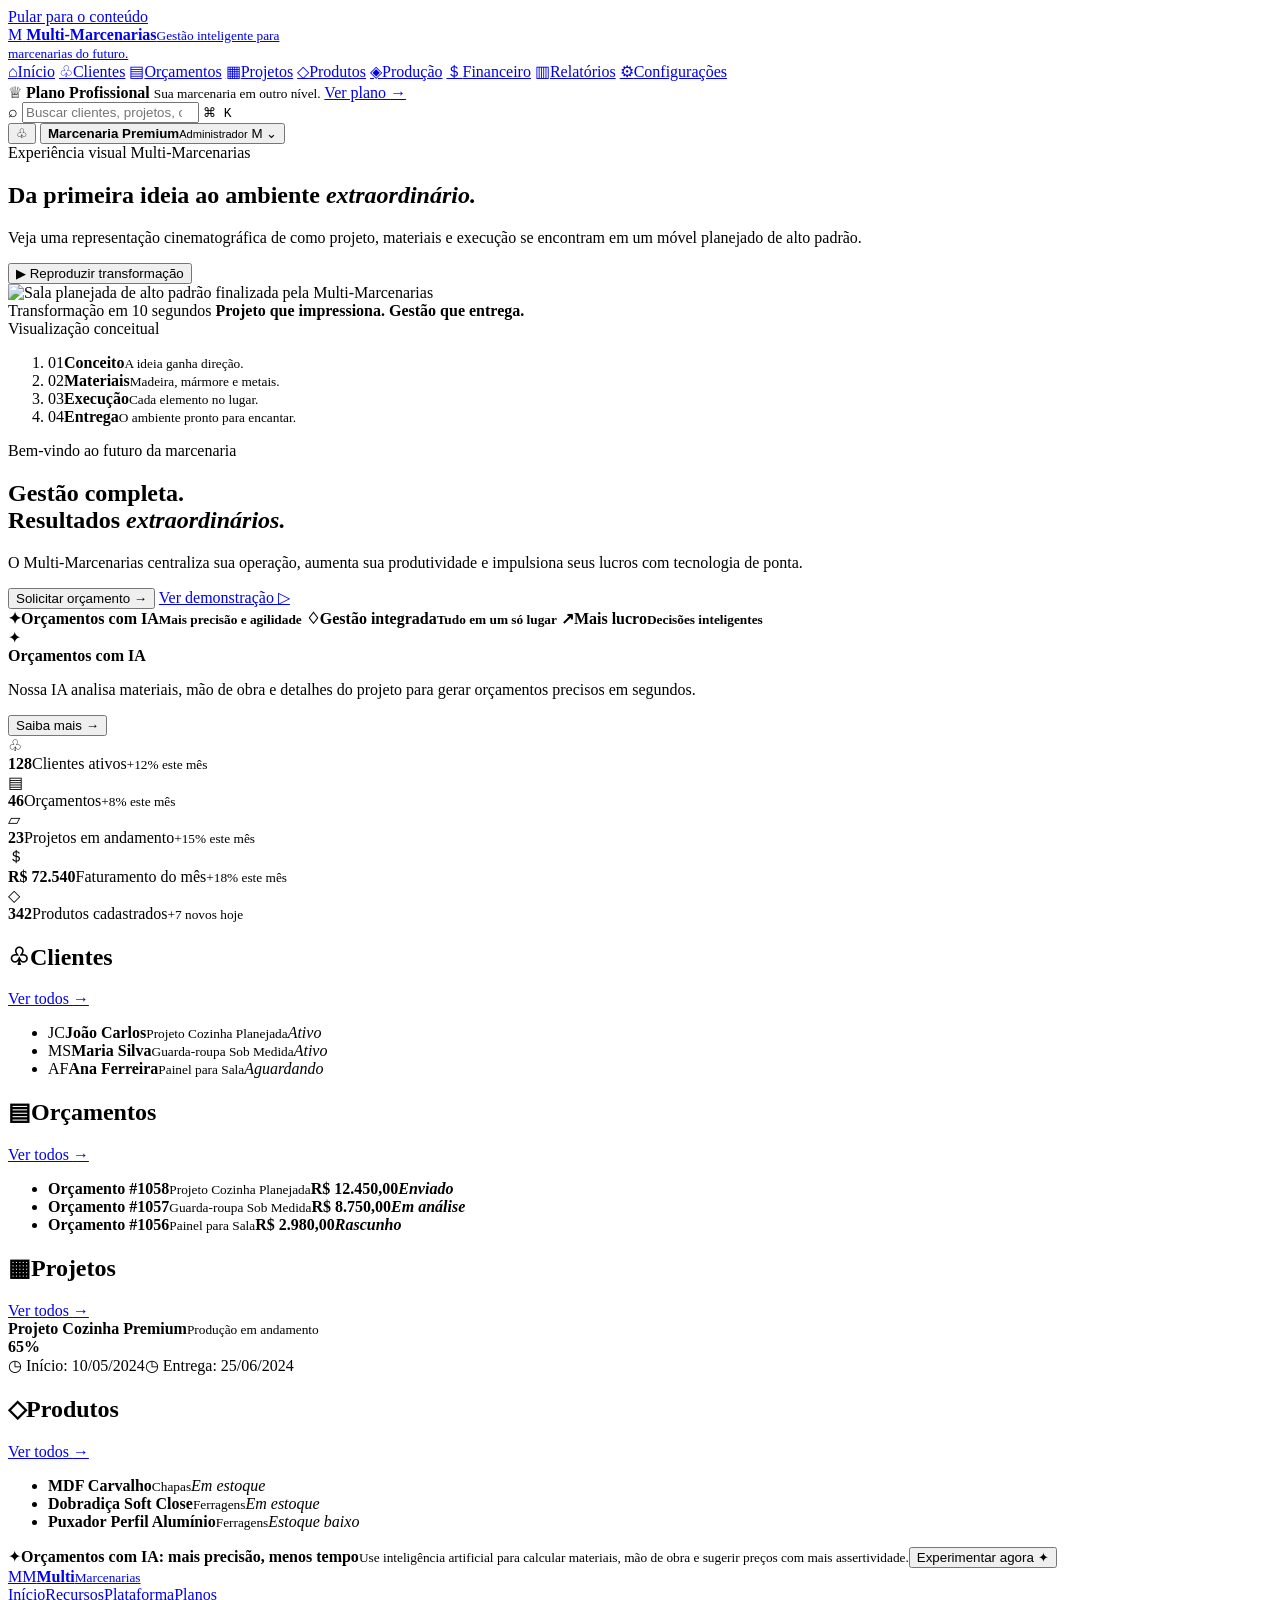
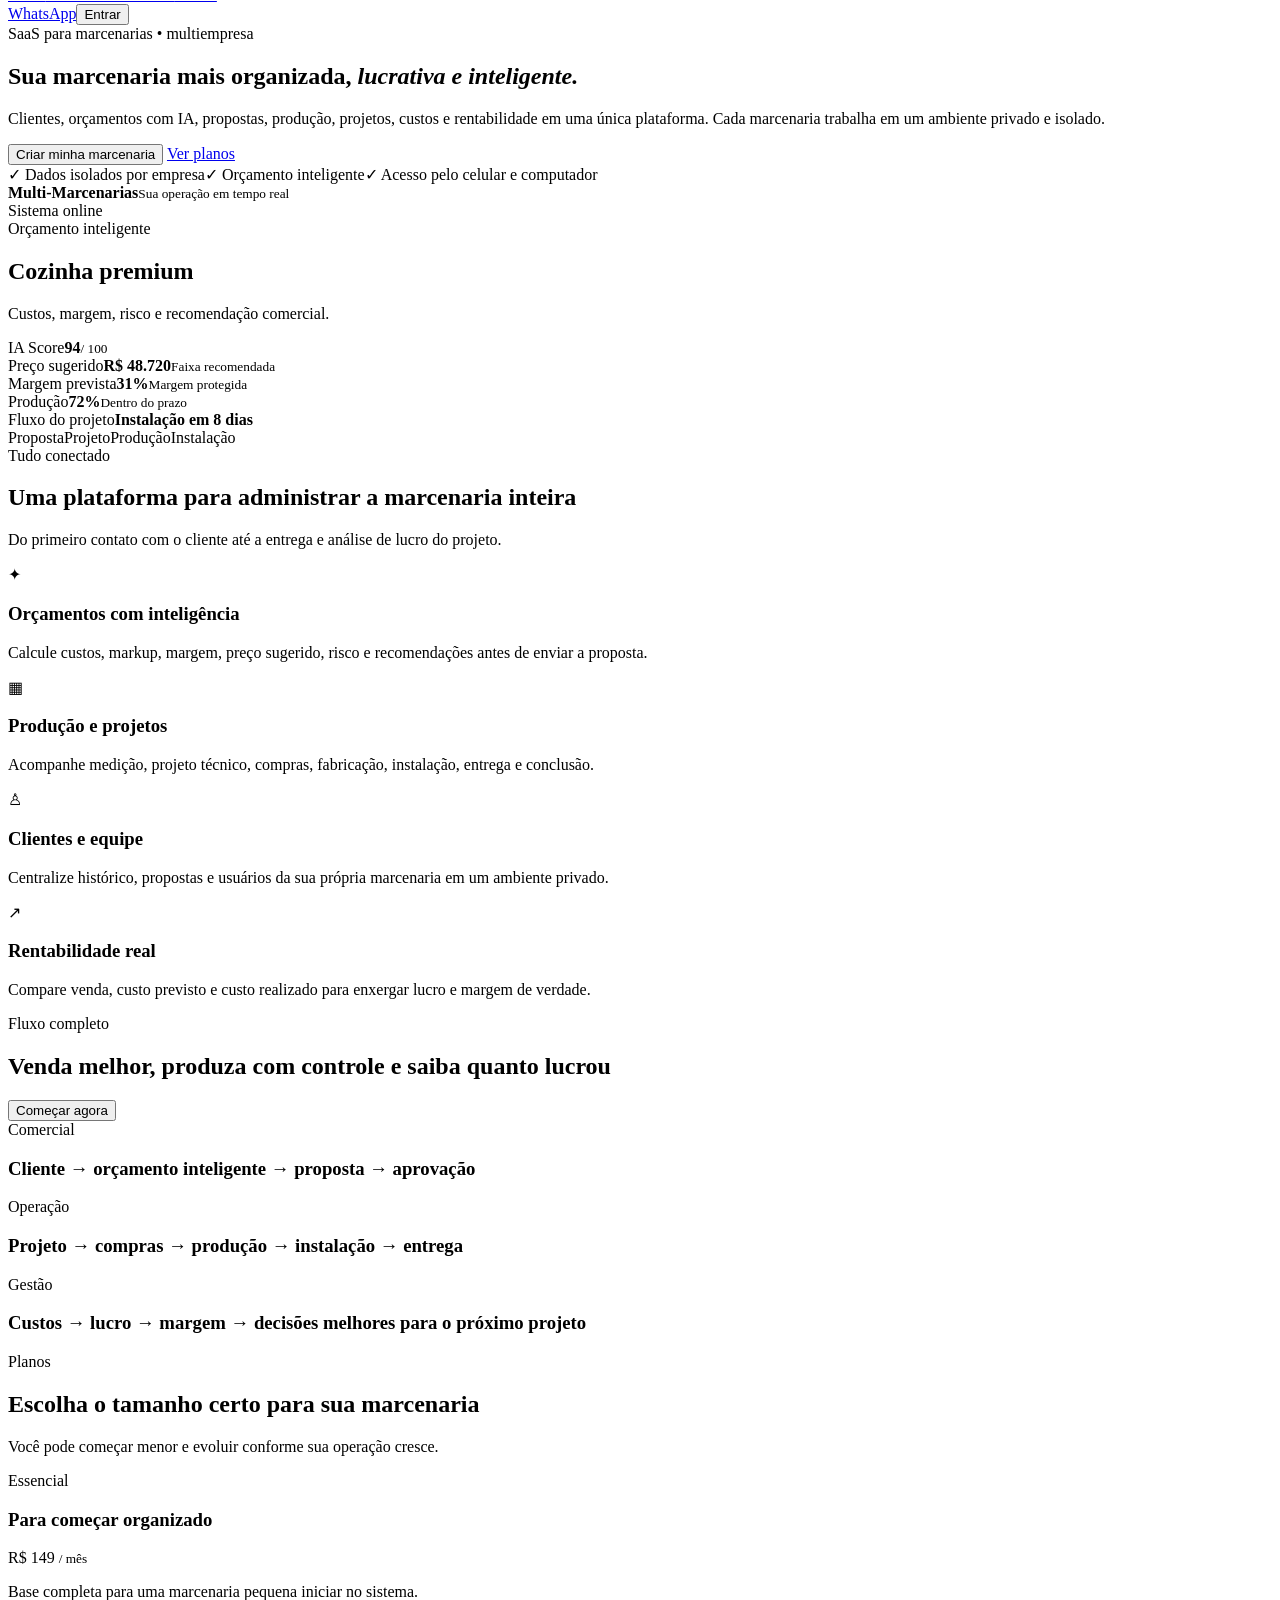
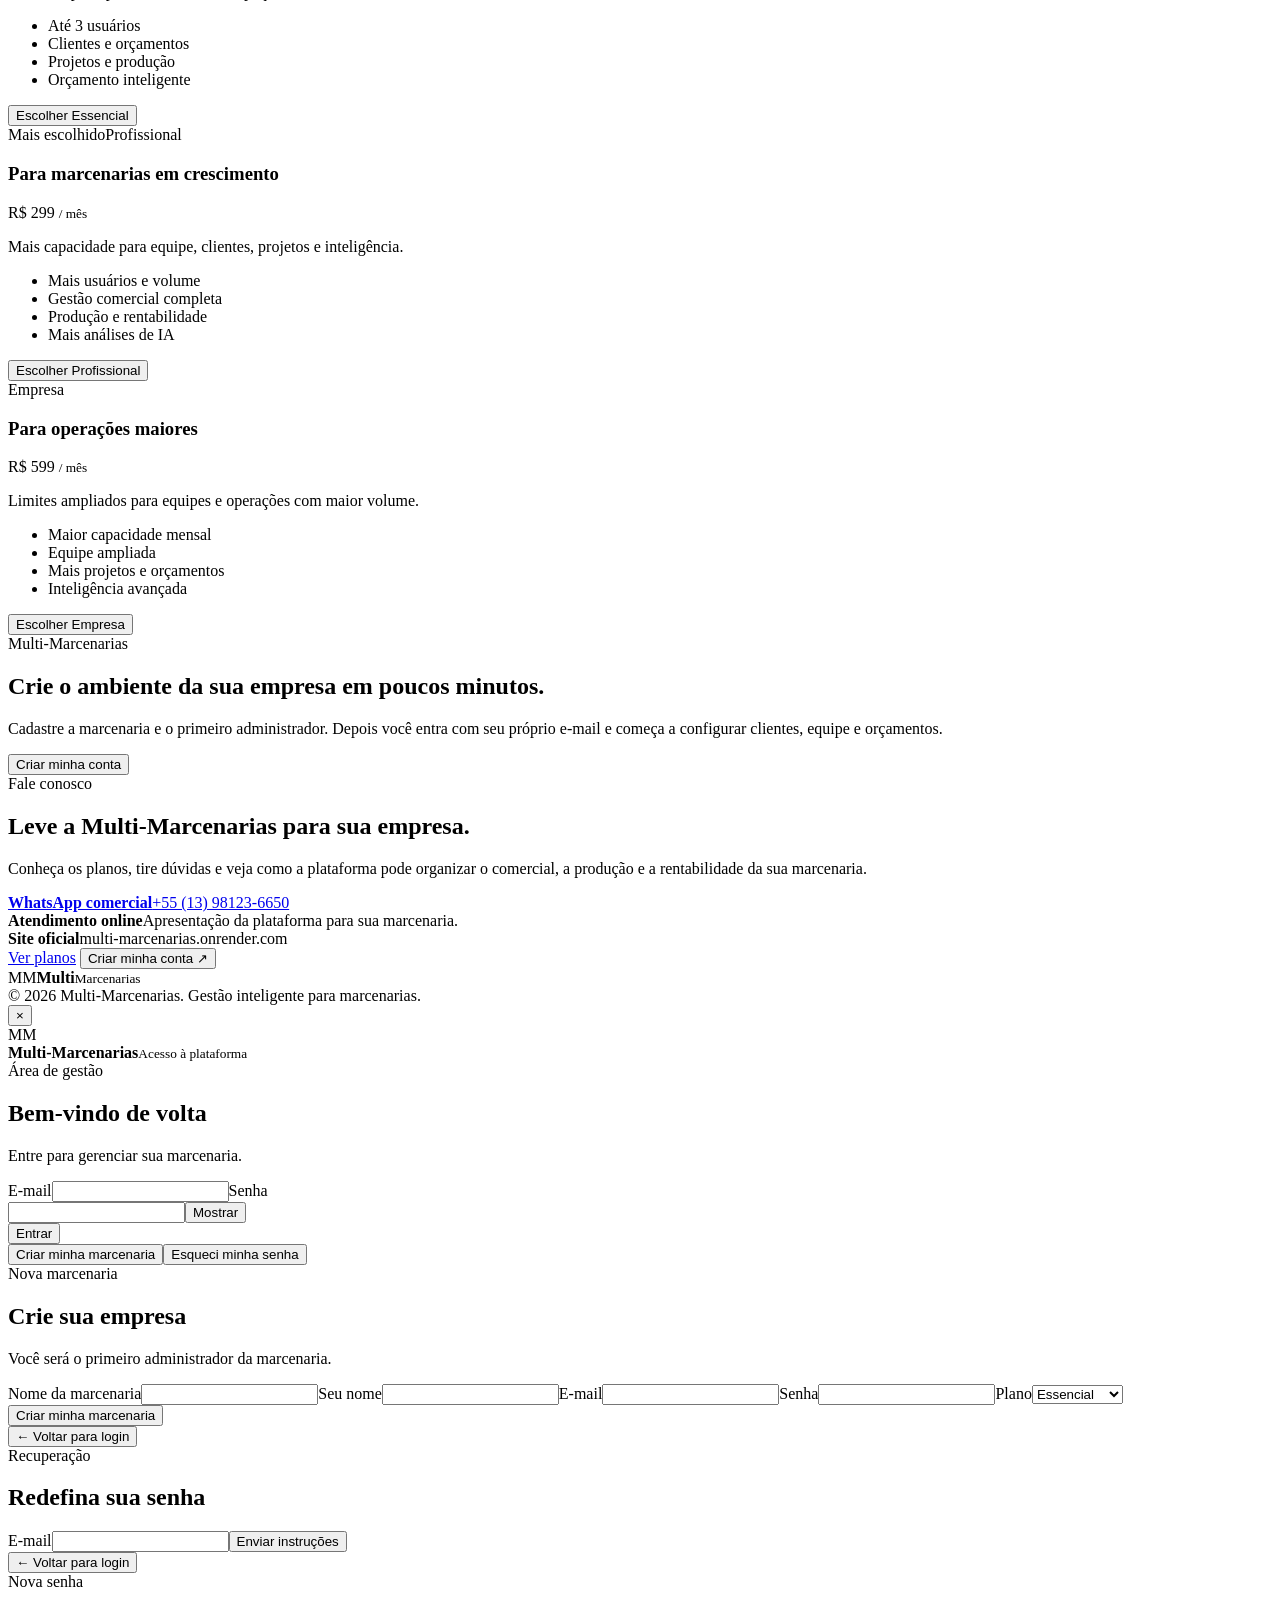
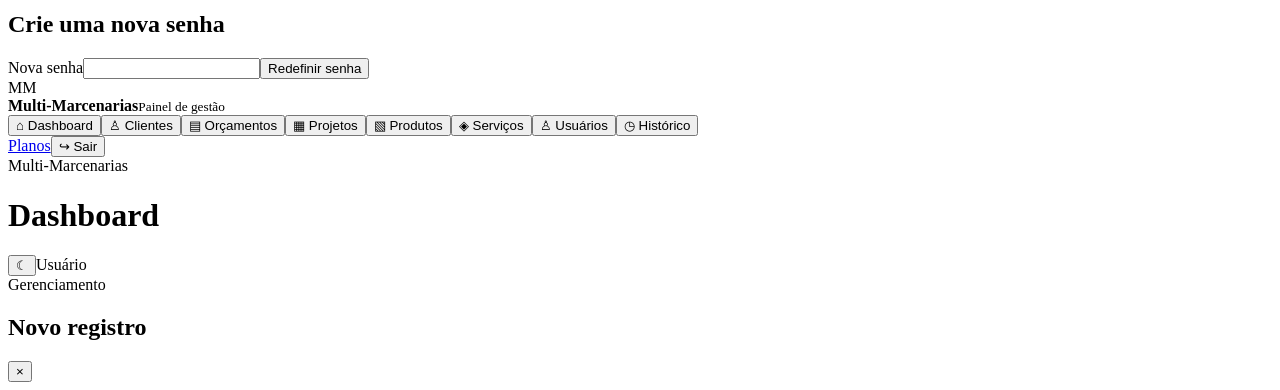
==== commit 3d9ab1dc: "fix(frontend): força atualização e destaca vitrine cinematográfica" ====
--- a/frontend/index.html
+++ b/frontend/index.html
@@ -34,7 +34,7 @@
   <link rel="stylesheet" href="./professional.css">
   <link rel="stylesheet" href="./commercial.css?v=20261110m2">
   <link rel="stylesheet" href="./design-refresh.css">
-  <link rel="stylesheet" href="./public-reference.css?v=20261116cinema1">
+  <link rel="stylesheet" href="./public-reference.css?v=20261116cinema2">
   <link rel="stylesheet" href="./notifications.css">
   <link rel="stylesheet" href="./customer-portal.css?v=20261110m2">
 </head>
@@ -83,6 +83,37 @@
           </div>
         </header>
         <main class="reference-public-content" id="conteudo-publico">
+          <section class="mm-cinematic" id="demonstracao" aria-labelledby="mm-cinematic-title">
+            <header class="mm-cinematic-head">
+              <div>
+                <span class="mm-cinematic-kicker"><i aria-hidden="true"></i>Experiência visual Multi‑Marcenarias</span>
+                <h2 id="mm-cinematic-title">Da primeira ideia ao ambiente <em>extraordinário.</em></h2>
+              </div>
+              <div class="mm-cinematic-intro">
+                <p>Veja uma representação cinematográfica de como projeto, materiais e execução se encontram em um móvel planejado de alto padrão.</p>
+                <button class="mm-cinematic-replay" id="mm-cinematic-replay" type="button" aria-controls="mm-cinematic-stage">
+                  <span aria-hidden="true">▶</span> Reproduzir transformação
+                </button>
+              </div>
+            </header>
+            <div class="mm-cinematic-stage" id="mm-cinematic-stage" role="img" aria-label="Sala de alto padrão com marcenaria de nogueira, mármore preto, sofá em couro conhaque e lustre escultural dourado">
+              <img src="./assets/sala-cinematica-multi.webp?v=20261116cinema2" width="1600" height="900" loading="lazy" decoding="async" alt="Sala planejada de alto padrão finalizada pela Multi‑Marcenarias">
+              <div class="mm-cinematic-blueprint" aria-hidden="true"></div>
+              <div class="mm-cinematic-panels" aria-hidden="true"><span></span><span></span><span></span><span></span></div>
+              <div class="mm-cinematic-sweep" aria-hidden="true"></div>
+              <div class="mm-cinematic-status" aria-live="polite">
+                <span>Transformação em 10 segundos</span>
+                <strong>Projeto que impressiona. Gestão que entrega.</strong>
+              </div>
+              <span class="mm-cinematic-badge">Visualização conceitual</span>
+            </div>
+            <ol class="mm-cinematic-steps" aria-label="Etapas da transformação">
+              <li><span>01</span><strong>Conceito</strong><small>A ideia ganha direção.</small></li>
+              <li><span>02</span><strong>Materiais</strong><small>Madeira, mármore e metais.</small></li>
+              <li><span>03</span><strong>Execução</strong><small>Cada elemento no lugar.</small></li>
+              <li><span>04</span><strong>Entrega</strong><small>O ambiente pronto para encantar.</small></li>
+            </ol>
+          </section>
           <section class="reference-public-hero" id="inicio">
             <div class="reference-public-hero-copy">
               <span class="reference-public-kicker"><i aria-hidden="true"></i>Bem-vindo ao futuro da marcenaria</span>
@@ -106,37 +137,6 @@
                 <button class="btn light" type="button" data-plan="professional">Saiba mais <span aria-hidden="true">→</span></button>
               </div>
             </div>
-          </section>
-          <section class="mm-cinematic" id="demonstracao" aria-labelledby="mm-cinematic-title">
-            <header class="mm-cinematic-head">
-              <div>
-                <span class="mm-cinematic-kicker"><i aria-hidden="true"></i>Experiência visual Multi‑Marcenarias</span>
-                <h2 id="mm-cinematic-title">Da primeira ideia ao ambiente <em>extraordinário.</em></h2>
-              </div>
-              <div class="mm-cinematic-intro">
-                <p>Veja uma representação cinematográfica de como projeto, materiais e execução se encontram em um móvel planejado de alto padrão.</p>
-                <button class="mm-cinematic-replay" id="mm-cinematic-replay" type="button" aria-controls="mm-cinematic-stage">
-                  <span aria-hidden="true">▶</span> Reproduzir transformação
-                </button>
-              </div>
-            </header>
-            <div class="mm-cinematic-stage" id="mm-cinematic-stage" role="img" aria-label="Sala de alto padrão com marcenaria de nogueira, mármore preto, sofá em couro conhaque e lustre escultural dourado">
-              <img src="./assets/sala-cinematica-multi.webp" width="1600" height="900" loading="lazy" decoding="async" alt="Sala planejada de alto padrão finalizada pela Multi‑Marcenarias">
-              <div class="mm-cinematic-blueprint" aria-hidden="true"></div>
-              <div class="mm-cinematic-panels" aria-hidden="true"><span></span><span></span><span></span><span></span></div>
-              <div class="mm-cinematic-sweep" aria-hidden="true"></div>
-              <div class="mm-cinematic-status" aria-live="polite">
-                <span>Transformação em 10 segundos</span>
-                <strong>Projeto que impressiona. Gestão que entrega.</strong>
-              </div>
-              <span class="mm-cinematic-badge">Visualização conceitual</span>
-            </div>
-            <ol class="mm-cinematic-steps" aria-label="Etapas da transformação">
-              <li><span>01</span><strong>Conceito</strong><small>A ideia ganha direção.</small></li>
-              <li><span>02</span><strong>Materiais</strong><small>Madeira, mármore e metais.</small></li>
-              <li><span>03</span><strong>Execução</strong><small>Cada elemento no lugar.</small></li>
-              <li><span>04</span><strong>Entrega</strong><small>O ambiente pronto para encantar.</small></li>
-            </ol>
           </section>
           <section class="reference-public-kpis" aria-label="Indicadores da prévia">
             <article><span class="reference-public-kpi-icon" aria-hidden="true">♧</span><div><strong>128</strong><span>Clientes ativos</span><small>+12% este mês</small></div></article>
@@ -278,7 +278,7 @@
   <div id="admin-app" class="hidden"><aside class="sidebar"><div class="side-brand"><span class="logo-mark" aria-hidden="true">MM</span><div><strong>Multi-Marcenarias</strong><small>Painel de gestão</small></div></div><nav id="admin-nav" aria-label="Menu administrativo"><button class="nav active" data-section="dashboard" type="button">⌂ <span>Dashboard</span></button><button class="nav" data-section="customers" type="button">♙ <span>Clientes</span></button><button class="nav" data-section="quotes" type="button">▤ <span>Orçamentos</span></button><button class="nav" data-section="projects" type="button">▦ <span>Projetos</span></button><button class="nav" data-section="products" type="button">▧ <span>Produtos</span></button><button class="nav" data-section="categories" type="button">◈ <span>Serviços</span></button><button class="nav admin-only" data-section="users" type="button">♙ <span>Usuários</span></button><button class="nav admin-only" data-section="activities" type="button">◷ <span>Histórico</span></button></nav><div class="side-bottom"><a href="#planos">Planos</a><button id="logout" class="logout" type="button">↪ <span>Sair</span></button></div></aside><main class="admin-main"><header class="topbar"><div><span class="eyebrow">Multi-Marcenarias</span><h1 id="admin-title">Dashboard</h1></div><div class="top-actions"><button id="theme-toggle" class="icon-button" title="Alternar tema" aria-label="Alternar tema" type="button">☾</button><span class="user-pill"><span class="status-dot" aria-hidden="true"></span><span id="user-badge">Usuário</span></span></div></header><div id="toast" class="toast" role="status" aria-live="polite"></div><section id="dashboard" class="admin-section"></section><section id="customers" class="admin-section hidden"></section><section id="quotes" class="admin-section hidden"></section><section id="projects" class="admin-section hidden"></section><section id="products" class="admin-section hidden"></section><section id="categories" class="admin-section hidden"></section><section id="users" class="admin-section hidden"></section><section id="activities" class="admin-section hidden"></section></main></div>
 
   <div id="modal" class="modal hidden" aria-hidden="true"><div class="modal-card" role="dialog" aria-modal="true" aria-labelledby="modal-title"><div class="modal-head"><div><span class="eyebrow">Gerenciamento</span><h2 id="modal-title">Novo registro</h2></div><button id="modal-close" class="close" type="button" aria-label="Fechar">×</button></div><form id="item-form"></form></div></div>
-  <script src="./app.js"></script><script src="./smart-quotes.js"></script><script src="./quote-decisions.js"></script><script src="./quote-proposal.js"></script><script src="./saas-public.js"></script><script src="./notifications.js"></script><script src="./customer-portal.js"></script>
+  <script src="./app.js?v=20261116cinema2"></script><script src="./smart-quotes.js"></script><script src="./quote-decisions.js"></script><script src="./quote-proposal.js"></script><script src="./saas-public.js"></script><script src="./notifications.js"></script><script src="./customer-portal.js"></script>
 </body>
 </html>
 
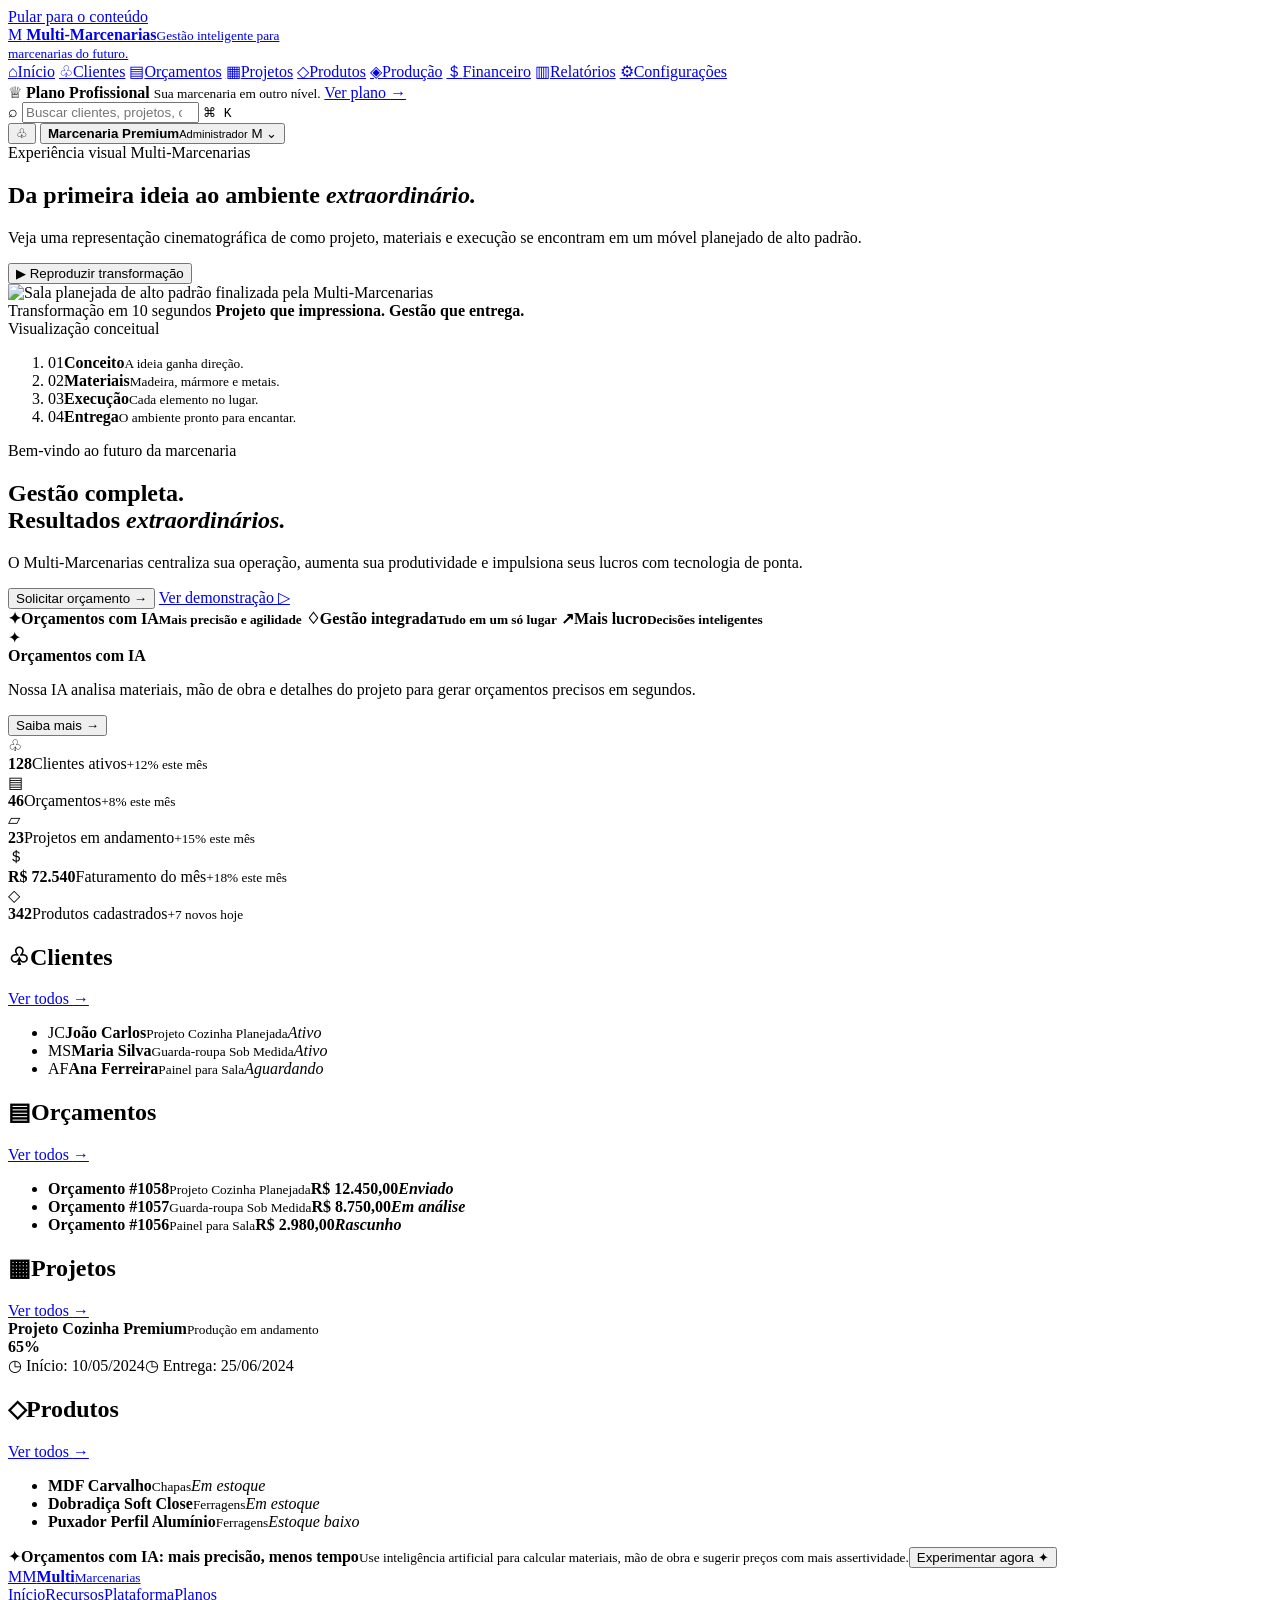
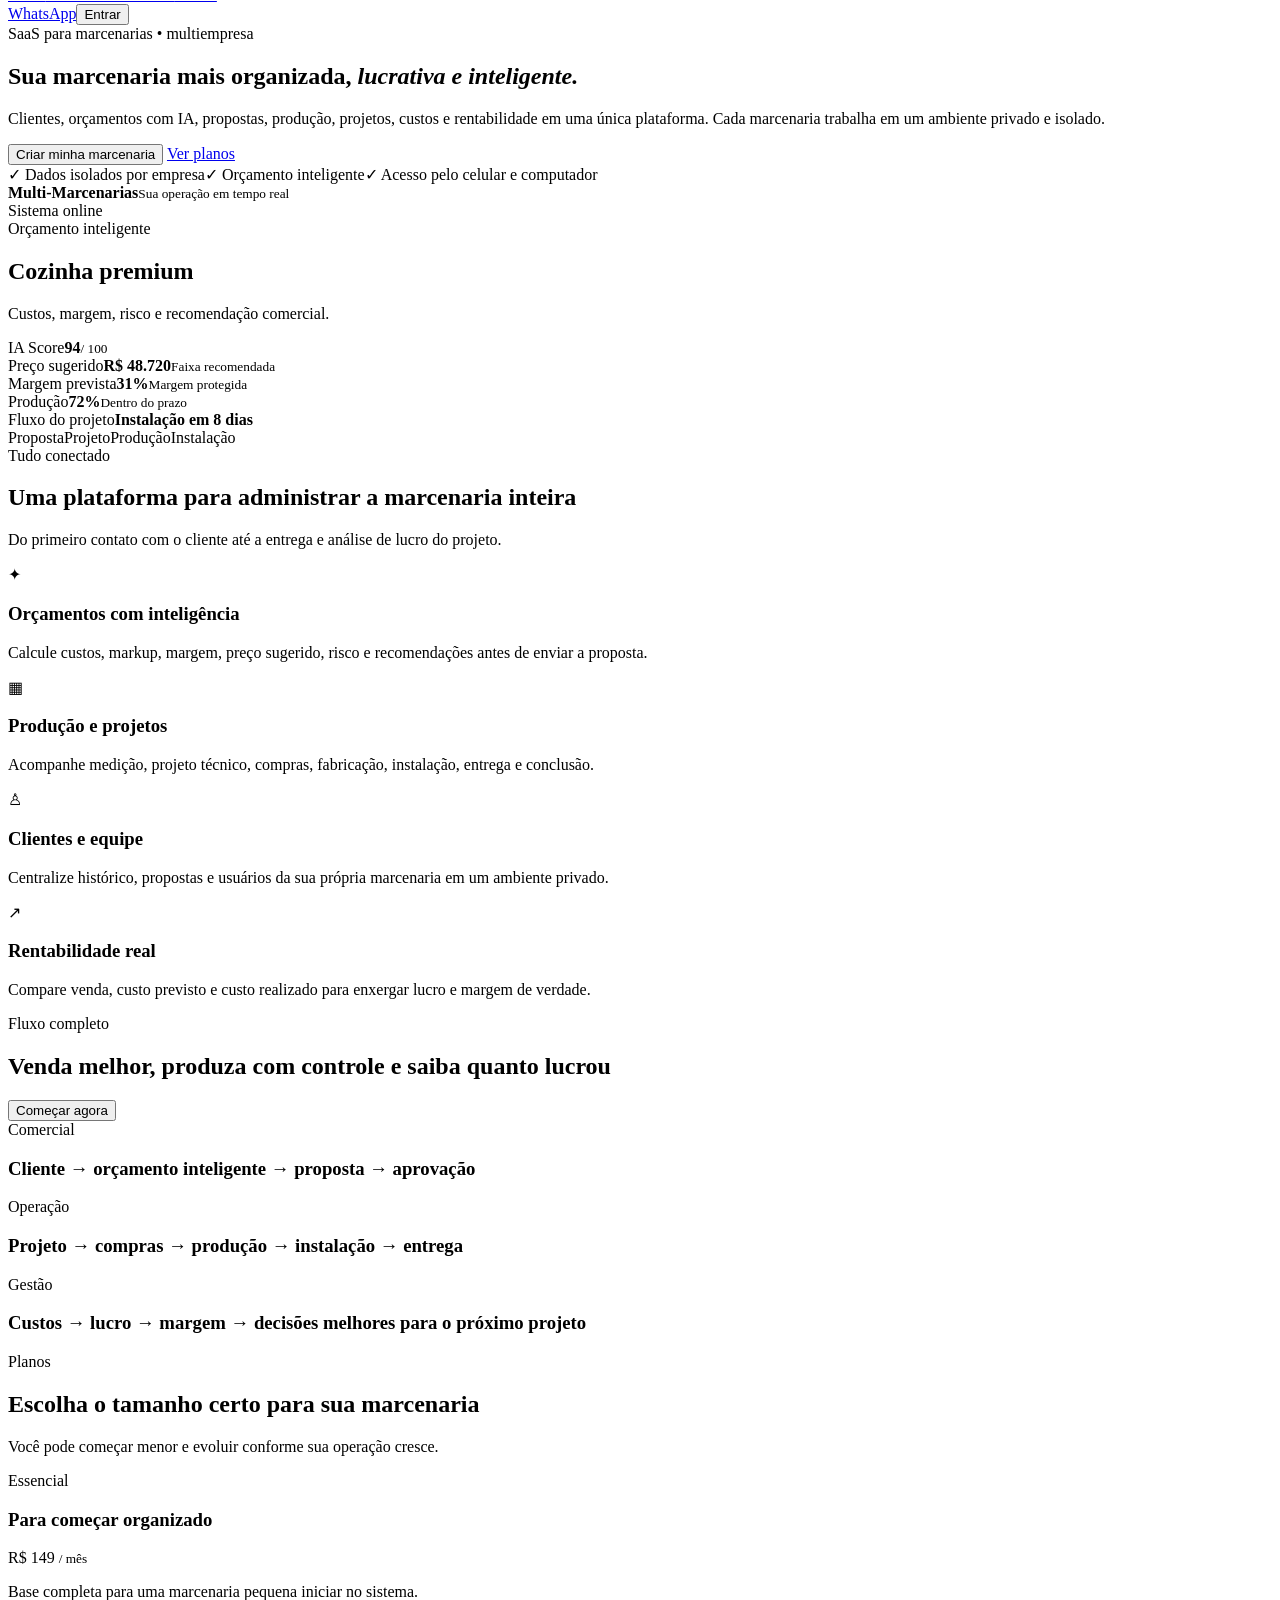
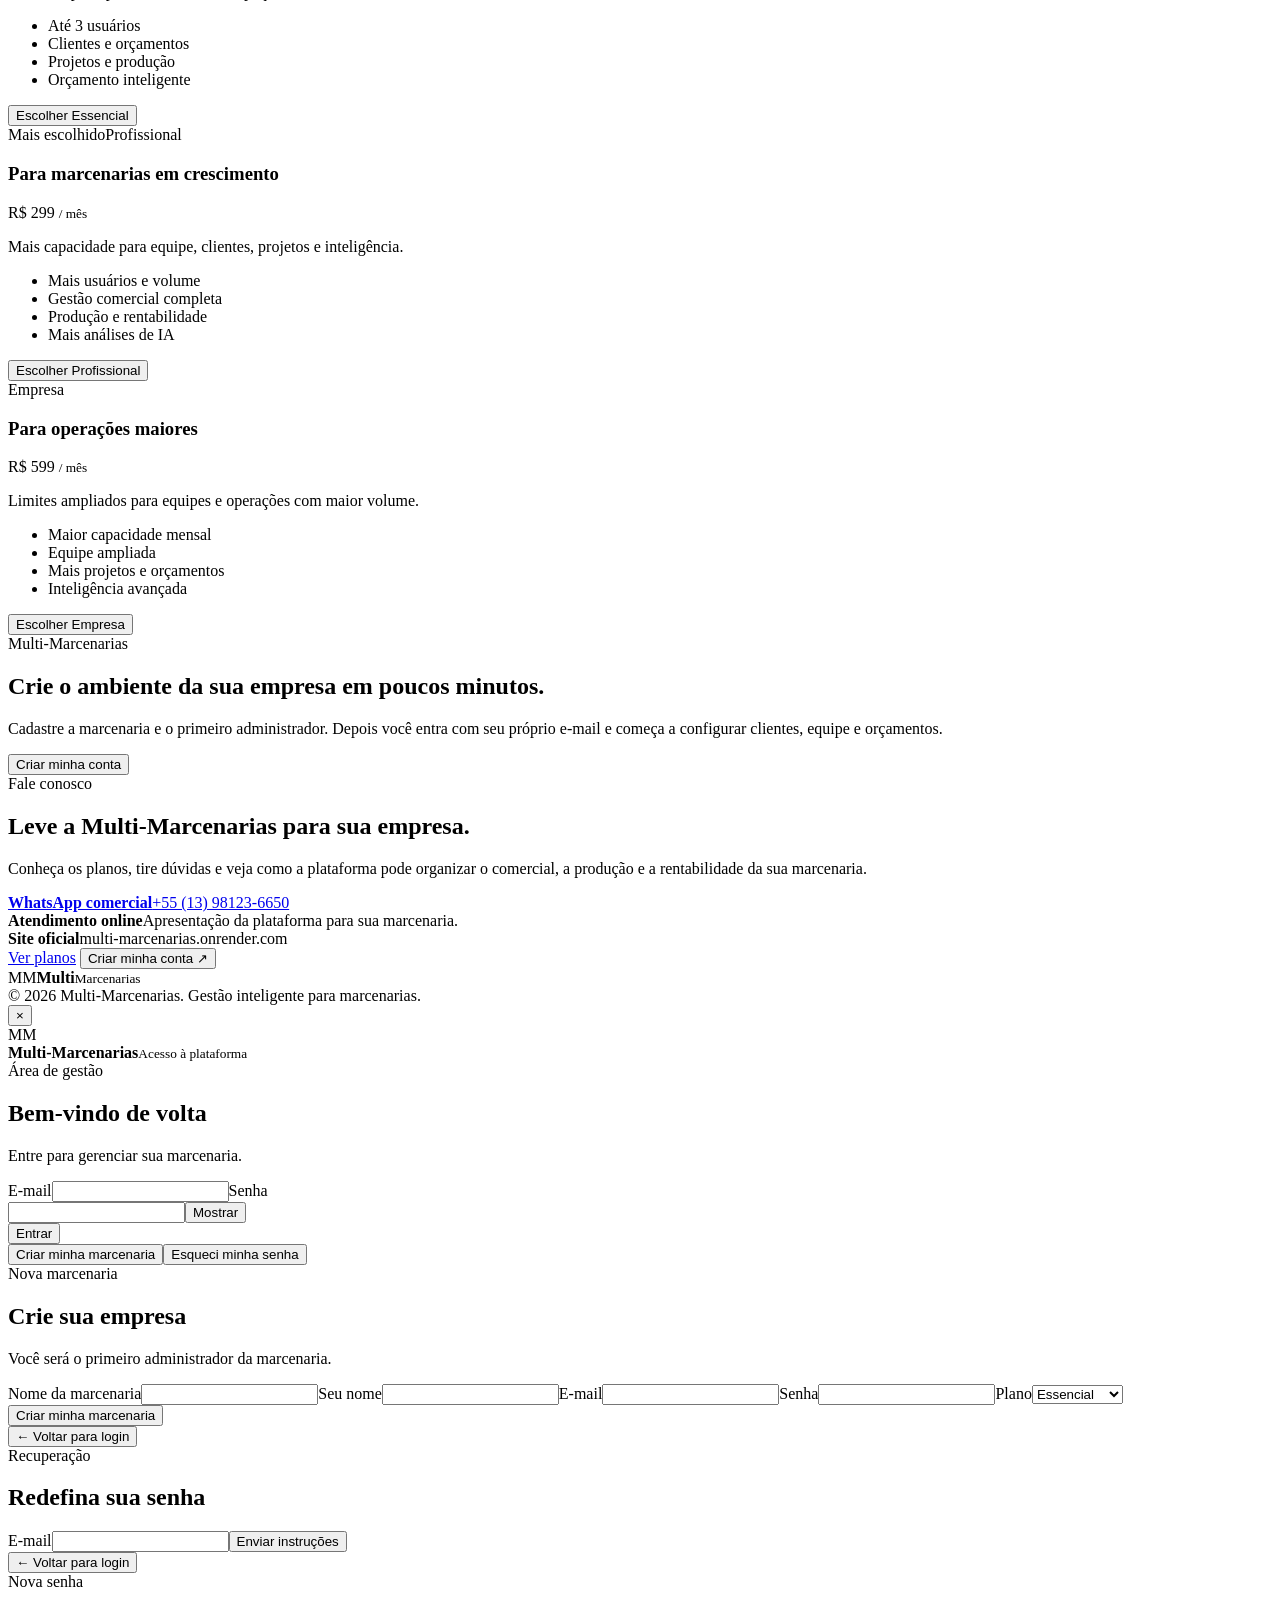
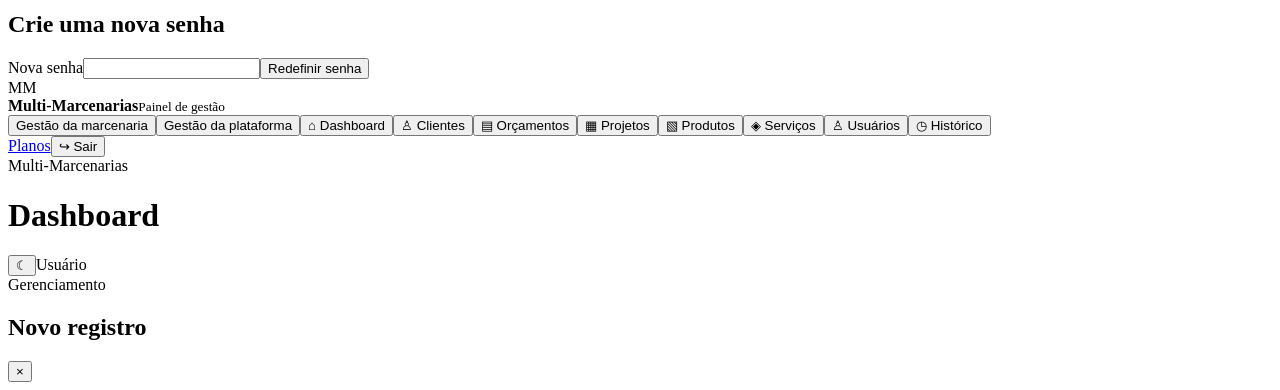
==== commit 6c7ba27c: "Adiciona painéis de gestão para marcenaria e plataforma" ====
--- a/frontend/index.html
+++ b/frontend/index.html
@@ -5,6 +5,7 @@
   <base href="/">
   <meta name="viewport" content="width=device-width,initial-scale=1,viewport-fit=cover">
   <meta name="theme-color" content="#063e2f">
+  <meta name="application-version" content="20261116-cinema2">
   <meta name="description" content="Multi-Marcenarias — SaaS de gestão para marcenarias com clientes, orçamentos inteligentes, produção, projetos, lucro e planos por assinatura.">
   <meta property="og:type" content="website">
   <meta property="og:locale" content="pt_BR">
@@ -275,10 +276,10 @@
 
   <div id="auth-overlay" class="overlay hidden" aria-hidden="true"><div class="auth-card" role="dialog" aria-modal="true" aria-labelledby="login-title"><button class="close" id="close-auth" aria-label="Fechar" type="button">×</button><div class="auth-brand"><span class="logo-mark" aria-hidden="true">MM</span><div><strong>Multi-Marcenarias</strong><small>Acesso à plataforma</small></div></div><div id="login-view"><span class="eyebrow">Área de gestão</span><h2 id="login-title">Bem-vindo de volta</h2><p class="muted">Entre para gerenciar sua marcenaria.</p><form id="login-form"><label for="login-email">E-mail<input id="login-email" type="email" autocomplete="username" required></label><label for="login-password">Senha</label><div class="login-password-field"><input id="login-password" type="password" autocomplete="current-password" required><button id="toggle-login-password" type="button" aria-controls="login-password" aria-label="Mostrar senha" aria-pressed="false">Mostrar</button></div><button class="btn primary wide" type="submit">Entrar</button><div id="login-error" class="form-message error" role="alert" aria-live="polite"></div></form><div class="auth-links"><button id="show-register" type="button">Criar minha marcenaria</button><button id="show-recovery" type="button">Esqueci minha senha</button></div></div><div id="register-view" class="hidden"><span class="eyebrow">Nova marcenaria</span><h2>Crie sua empresa</h2><p class="muted">Você será o primeiro administrador da marcenaria.</p><form id="register-form"><label for="register-business-name">Nome da marcenaria<input id="register-business-name" type="text" minlength="2" autocomplete="organization" required></label><label for="register-name">Seu nome<input id="register-name" type="text" minlength="2" autocomplete="name" required></label><label for="register-email">E-mail<input id="register-email" type="email" autocomplete="email" required></label><label for="register-password">Senha<input id="register-password" type="password" minlength="8" autocomplete="new-password" required></label><label for="register-plan">Plano<select id="register-plan" required><option value="starter">Essencial</option><option value="professional">Profissional</option><option value="business">Empresa</option></select></label><button class="btn primary wide" type="submit">Criar minha marcenaria</button><div id="register-message" class="form-message" role="status" aria-live="polite"></div></form><button class="back-link" data-auth-back type="button">← Voltar para login</button></div><div id="recovery-view" class="hidden"><span class="eyebrow">Recuperação</span><h2>Redefina sua senha</h2><form id="recovery-form"><label for="recovery-email">E-mail<input id="recovery-email" type="email" required autocomplete="email"></label><button class="btn primary wide" type="submit">Enviar instruções</button><div id="recovery-message" class="form-message" role="status" aria-live="polite"></div></form><button class="back-link" data-auth-back type="button">← Voltar para login</button></div><div id="reset-view" class="hidden"><span class="eyebrow">Nova senha</span><h2>Crie uma nova senha</h2><form id="reset-form"><label for="reset-password">Nova senha<input id="reset-password" type="password" minlength="8" required autocomplete="new-password"></label><button class="btn primary wide" type="submit">Redefinir senha</button><div id="reset-message" class="form-message" role="status" aria-live="polite"></div></form></div></div></div>
 
-  <div id="admin-app" class="hidden"><aside class="sidebar"><div class="side-brand"><span class="logo-mark" aria-hidden="true">MM</span><div><strong>Multi-Marcenarias</strong><small>Painel de gestão</small></div></div><nav id="admin-nav" aria-label="Menu administrativo"><button class="nav active" data-section="dashboard" type="button">⌂ <span>Dashboard</span></button><button class="nav" data-section="customers" type="button">♙ <span>Clientes</span></button><button class="nav" data-section="quotes" type="button">▤ <span>Orçamentos</span></button><button class="nav" data-section="projects" type="button">▦ <span>Projetos</span></button><button class="nav" data-section="products" type="button">▧ <span>Produtos</span></button><button class="nav" data-section="categories" type="button">◈ <span>Serviços</span></button><button class="nav admin-only" data-section="users" type="button">♙ <span>Usuários</span></button><button class="nav admin-only" data-section="activities" type="button">◷ <span>Histórico</span></button></nav><div class="side-bottom"><a href="#planos">Planos</a><button id="logout" class="logout" type="button">↪ <span>Sair</span></button></div></aside><main class="admin-main"><header class="topbar"><div><span class="eyebrow">Multi-Marcenarias</span><h1 id="admin-title">Dashboard</h1></div><div class="top-actions"><button id="theme-toggle" class="icon-button" title="Alternar tema" aria-label="Alternar tema" type="button">☾</button><span class="user-pill"><span class="status-dot" aria-hidden="true"></span><span id="user-badge">Usuário</span></span></div></header><div id="toast" class="toast" role="status" aria-live="polite"></div><section id="dashboard" class="admin-section"></section><section id="customers" class="admin-section hidden"></section><section id="quotes" class="admin-section hidden"></section><section id="projects" class="admin-section hidden"></section><section id="products" class="admin-section hidden"></section><section id="categories" class="admin-section hidden"></section><section id="users" class="admin-section hidden"></section><section id="activities" class="admin-section hidden"></section></main></div>
+  <div id="admin-app" class="hidden"><aside class="sidebar"><div class="side-brand"><span class="logo-mark" aria-hidden="true">MM</span><div><strong>Multi-Marcenarias</strong><small>Painel de gestão</small></div></div><nav id="admin-nav" aria-label="Menu administrativo"><button class="nav" type="button" data-section="management">Gestão da marcenaria</button><button class="nav hidden" id="platform-management-nav" type="button" data-section="platform-management">Gestão da plataforma</button><button class="nav active" data-section="dashboard" type="button">⌂ <span>Dashboard</span></button><button class="nav" data-section="customers" type="button">♙ <span>Clientes</span></button><button class="nav" data-section="quotes" type="button">▤ <span>Orçamentos</span></button><button class="nav" data-section="projects" type="button">▦ <span>Projetos</span></button><button class="nav" data-section="products" type="button">▧ <span>Produtos</span></button><button class="nav" data-section="categories" type="button">◈ <span>Serviços</span></button><button class="nav admin-only" data-section="users" type="button">♙ <span>Usuários</span></button><button class="nav admin-only" data-section="activities" type="button">◷ <span>Histórico</span></button></nav><div class="side-bottom"><a href="#planos">Planos</a><button id="logout" class="logout" type="button">↪ <span>Sair</span></button></div></aside><main class="admin-main"><header class="topbar"><div><span class="eyebrow">Multi-Marcenarias</span><h1 id="admin-title">Dashboard</h1></div><div class="top-actions"><button id="theme-toggle" class="icon-button" title="Alternar tema" aria-label="Alternar tema" type="button">☾</button><span class="user-pill"><span class="status-dot" aria-hidden="true"></span><span id="user-badge">Usuário</span></span></div></header><div id="toast" class="toast" role="status" aria-live="polite"></div><section id="management" class="admin-section hidden"></section><section id="platform-management" class="admin-section hidden"></section><section id="dashboard" class="admin-section"></section><section id="customers" class="admin-section hidden"></section><section id="quotes" class="admin-section hidden"></section><section id="projects" class="admin-section hidden"></section><section id="products" class="admin-section hidden"></section><section id="categories" class="admin-section hidden"></section><section id="users" class="admin-section hidden"></section><section id="activities" class="admin-section hidden"></section></main></div>
 
   <div id="modal" class="modal hidden" aria-hidden="true"><div class="modal-card" role="dialog" aria-modal="true" aria-labelledby="modal-title"><div class="modal-head"><div><span class="eyebrow">Gerenciamento</span><h2 id="modal-title">Novo registro</h2></div><button id="modal-close" class="close" type="button" aria-label="Fechar">×</button></div><form id="item-form"></form></div></div>
-  <script src="./app.js?v=20261116cinema2"></script><script src="./smart-quotes.js"></script><script src="./quote-decisions.js"></script><script src="./quote-proposal.js"></script><script src="./saas-public.js"></script><script src="./notifications.js"></script><script src="./customer-portal.js"></script>
+  <script src="./management.js?v=1"></script><script src="./app.js?v=20261116gestao1"></script><script src="./smart-quotes.js"></script><script src="./quote-decisions.js"></script><script src="./quote-proposal.js"></script><script src="./saas-public.js?v=20261116cancel1"></script><script src="./notifications.js"></script><script src="./customer-portal.js"></script>
 </body>
 </html>
 
